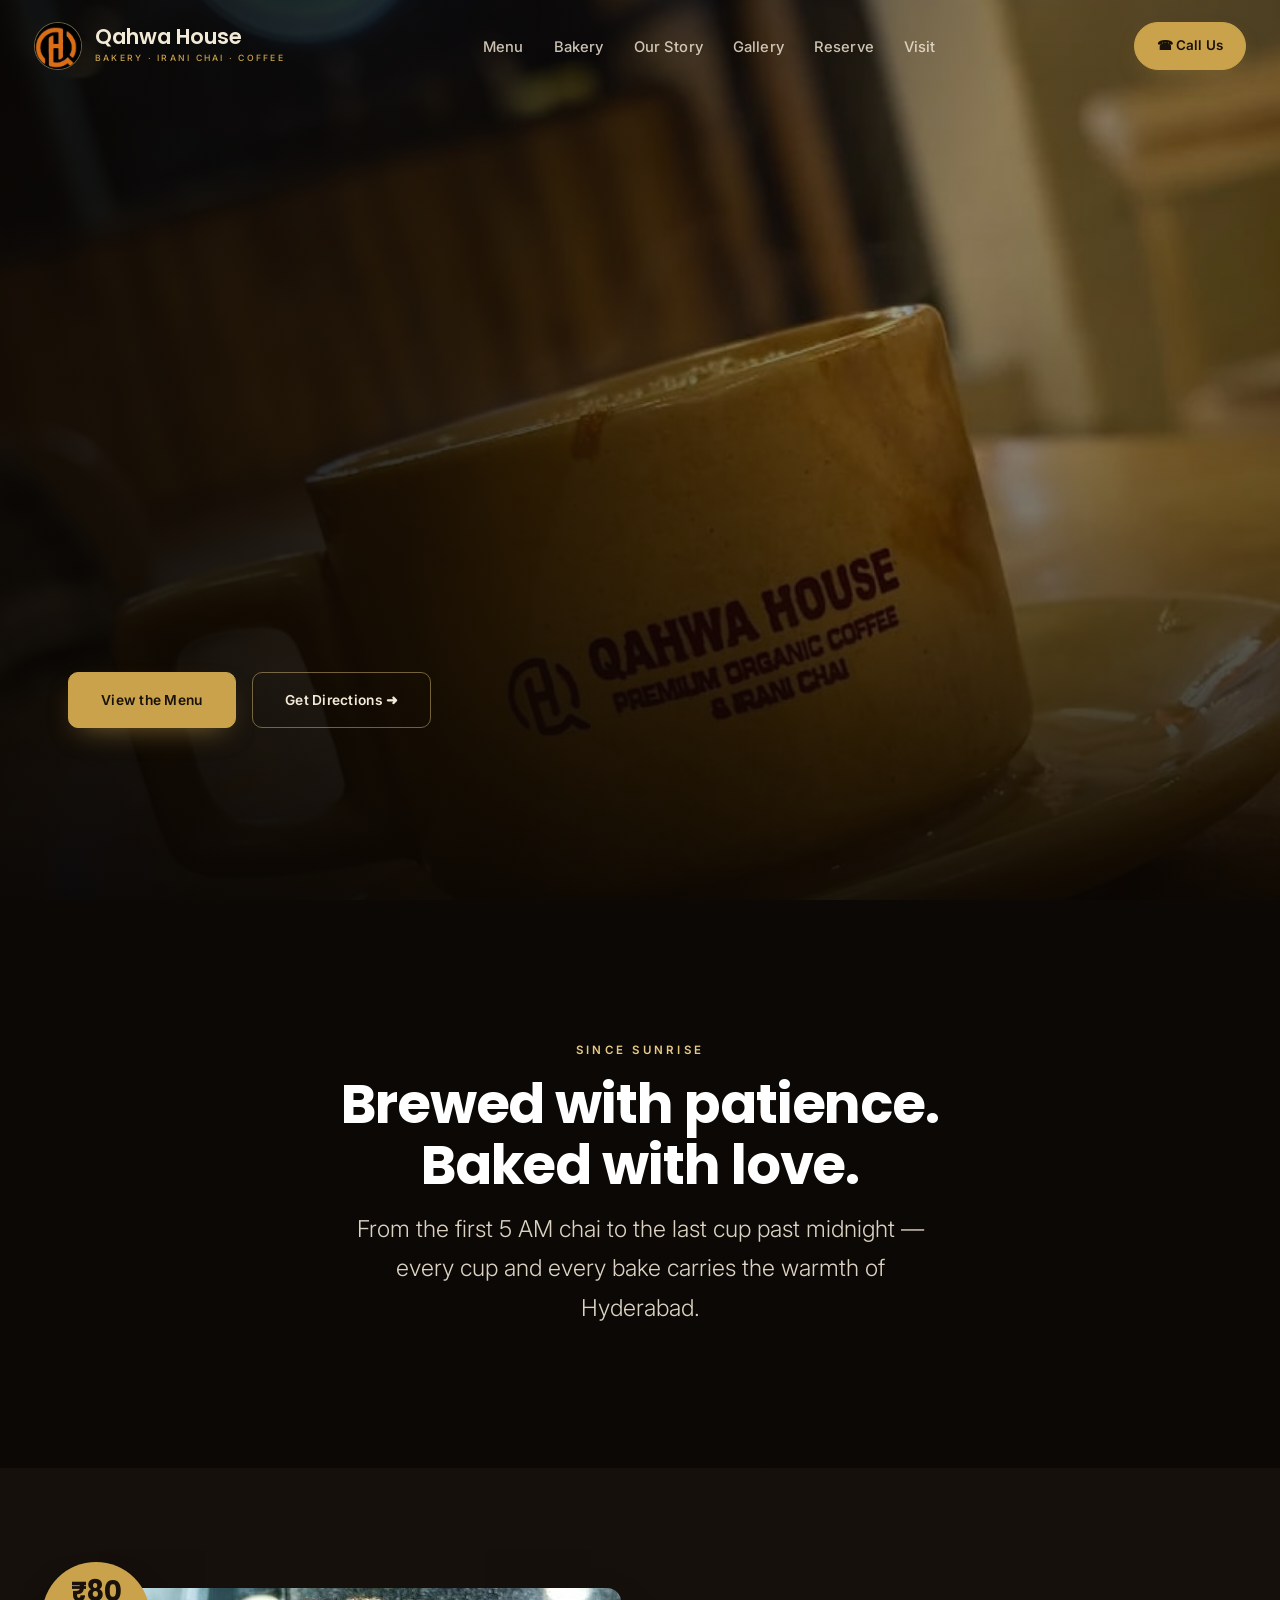
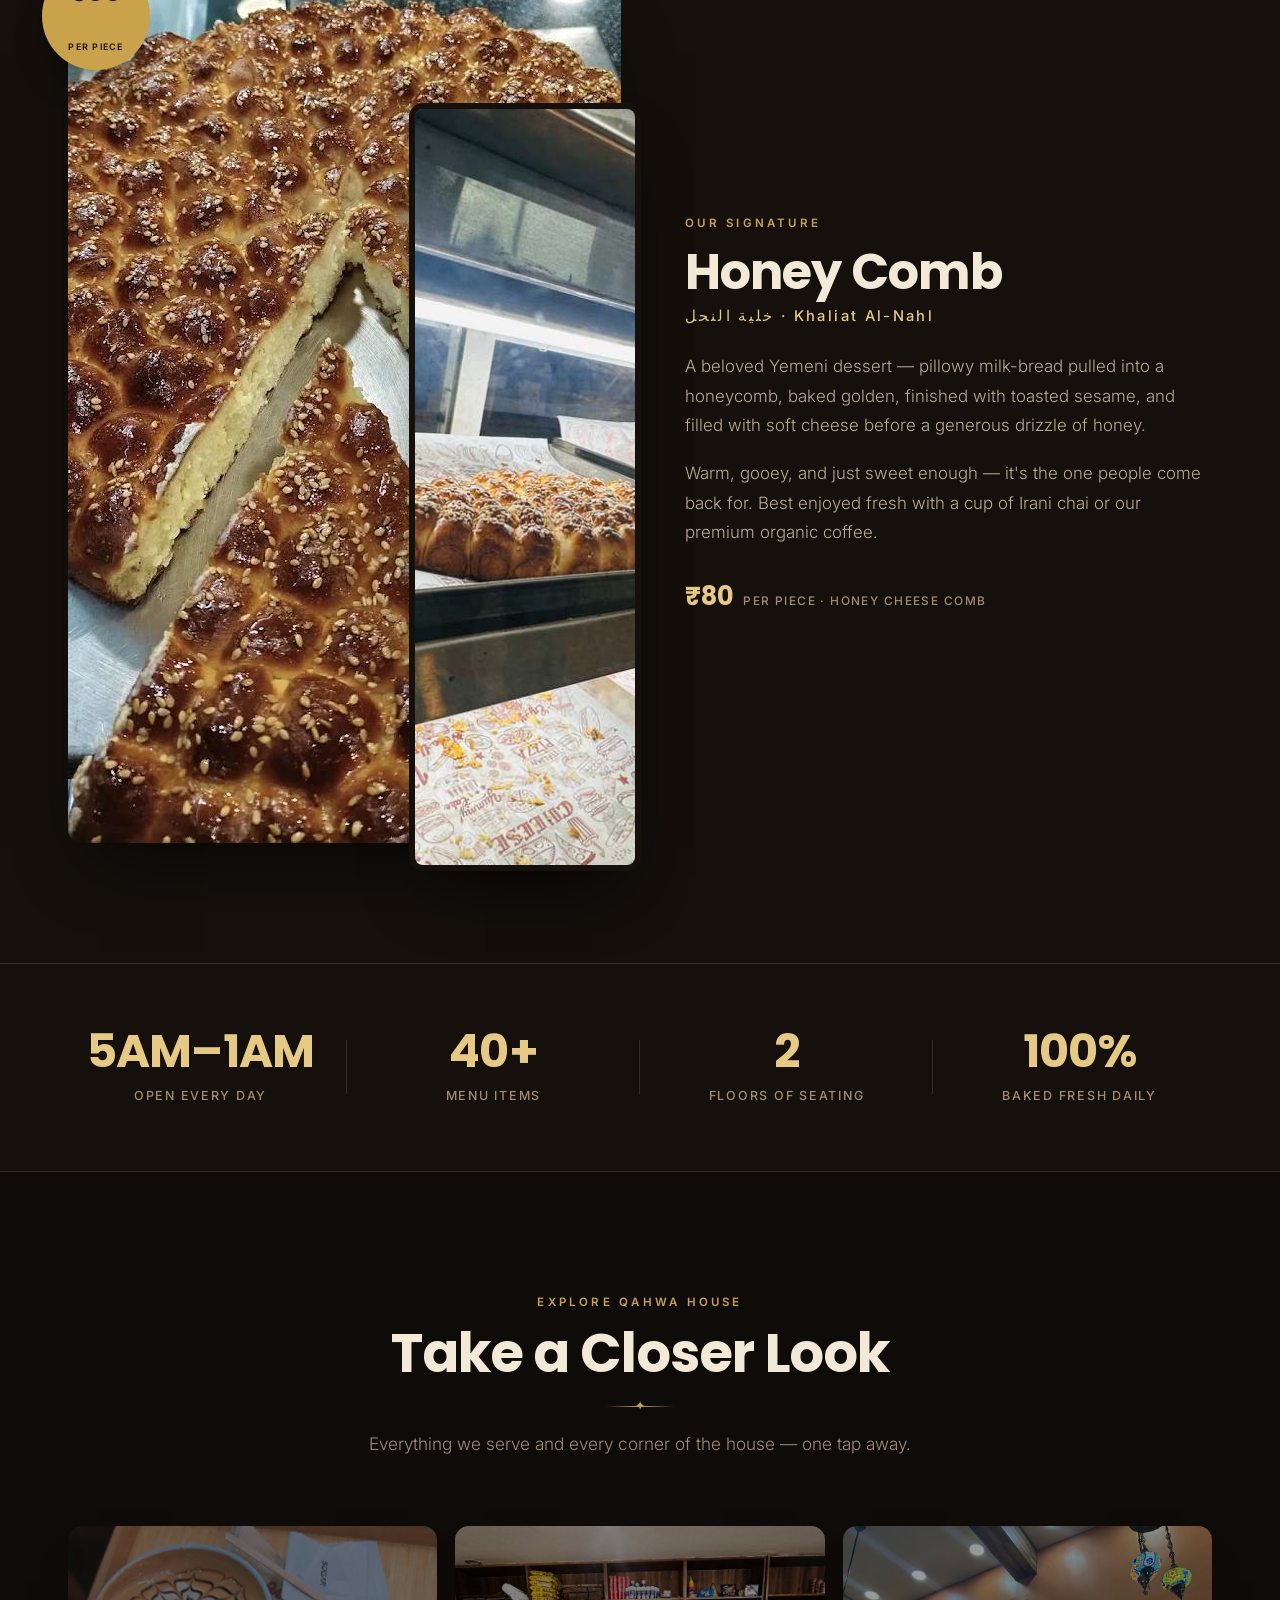
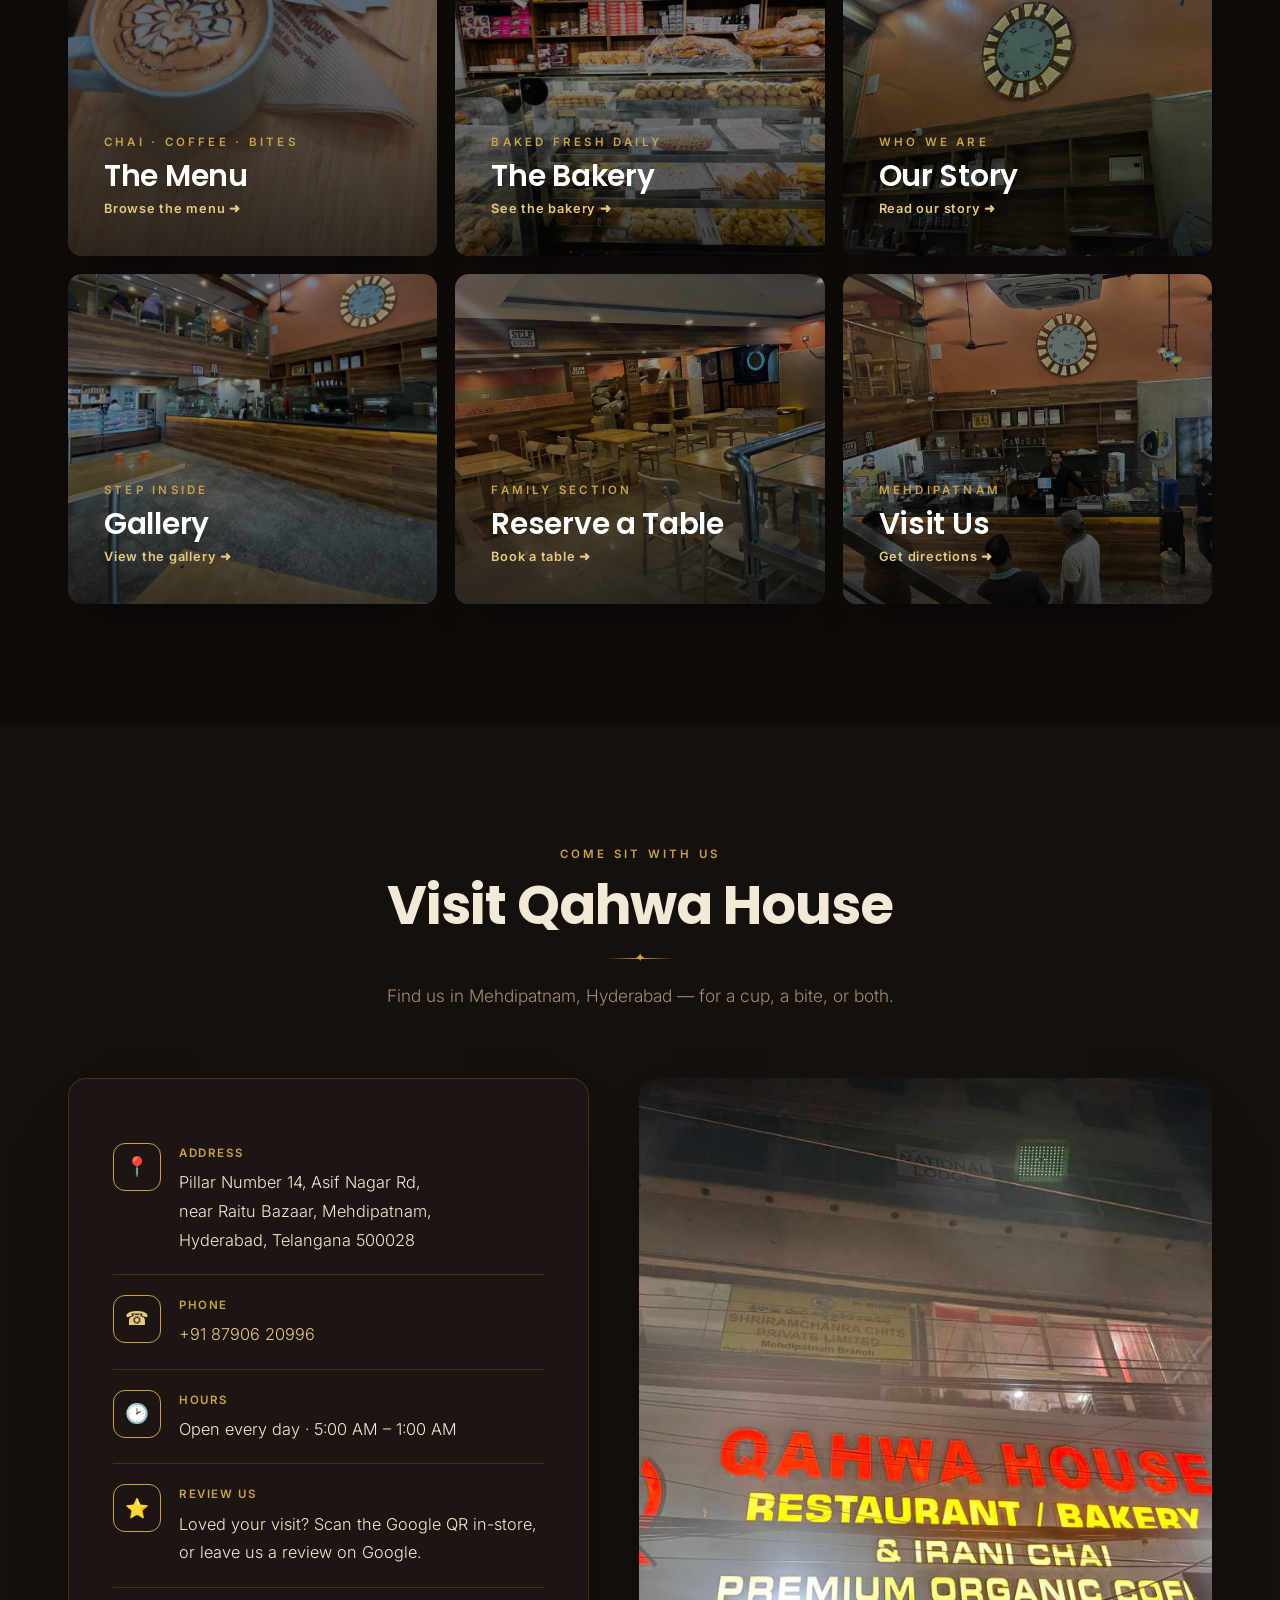
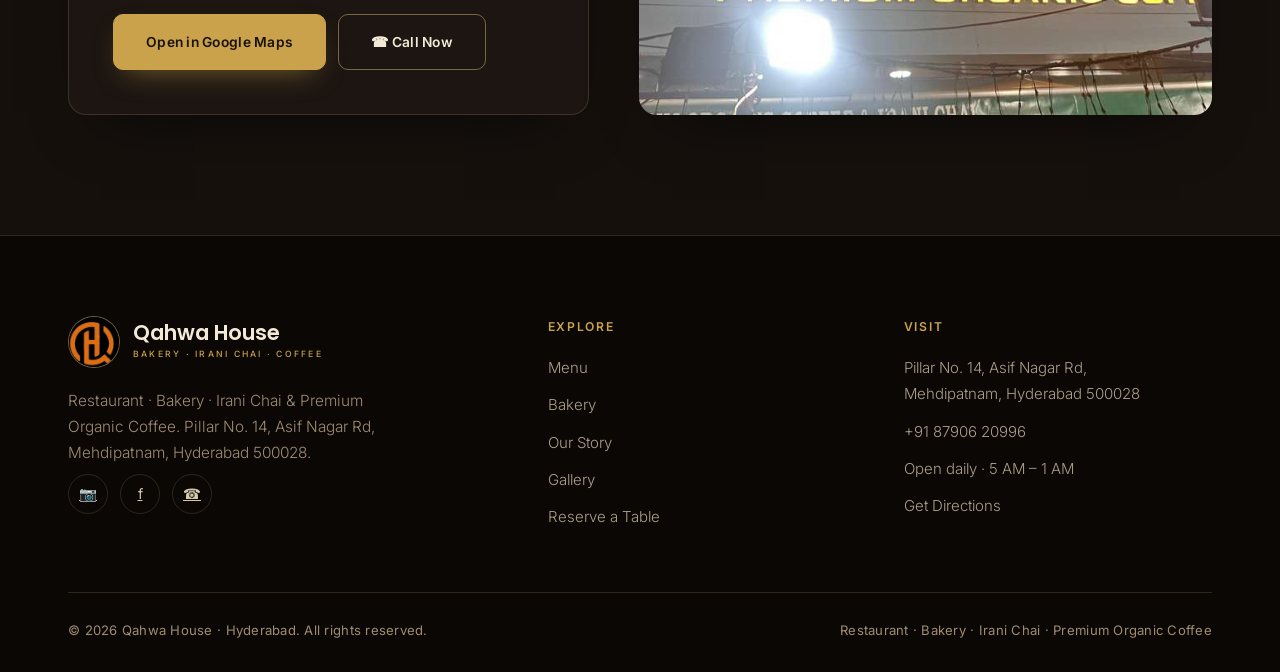
==== index.html @ 7ca2242d "Hero: replace static image with autoplaying coffee-making video (qahwa-hero.mp4); keep qahwa-41.jpg " ====
<!DOCTYPE html>
<html lang="en">
<head>
<meta charset="UTF-8">
<meta name="viewport" content="width=device-width, initial-scale=1.0">
<meta name="description" content="Qahwa House — Restaurant, Bakery &amp; Irani Chai house in Mehdipatnam, Hyderabad. Premium organic coffee, fresh Irani chai, Yemeni Honey Comb (Khaliat Al-Nahl), cakes, pastries, Osmania biscuits, burgers, rolls &amp; wraps. Family seating, self-service.">
<meta name="robots" content="index,follow,max-image-preview:large,max-snippet:-1">
<meta name="author" content="Qahwa House">
<meta name="geo.region" content="IN-TG">
<meta name="geo.placename" content="Mehdipatnam, Hyderabad">
<meta name="theme-color" content="#0E0B09">
<link rel="canonical" href="https://coffeemocktailscorner.com/">
<link rel="icon" type="image/png" sizes="64x64" href="/assets/favicon.png">
<link rel="apple-touch-icon" sizes="180x180" href="/assets/apple-touch-icon.png">
<meta property="og:url" content="https://coffeemocktailscorner.com/">
<meta property="og:site_name" content="Qahwa House">
<meta property="og:title" content="Qahwa House — Bakery, Irani Chai &amp; Premium Organic Coffee | Hyderabad">
<meta property="og:description" content="An Irani chai house &amp; fresh bakery in Mehdipatnam, Hyderabad. Premium organic coffee, Yemeni Honey Comb, cakes, biscuits &amp; more — served warm, all day.">
<meta property="og:type" content="restaurant">
<meta property="og:locale" content="en_IN">
<meta property="og:image" content="https://coffeemocktailscorner.com/assets/og-image.jpg">
<meta property="og:image:width" content="1024">
<meta property="og:image:height" content="768">
<meta property="og:image:alt" content="Qahwa House storefront — Restaurant, Bakery &amp; Irani Chai, Hyderabad">
<meta name="twitter:card" content="summary_large_image">
<meta name="twitter:title" content="Qahwa House — Bakery, Irani Chai &amp; Premium Organic Coffee">
<meta name="twitter:description" content="Irani chai, premium organic coffee, Yemeni Honey Comb &amp; fresh bakery in Mehdipatnam, Hyderabad.">
<meta name="twitter:image" content="https://coffeemocktailscorner.com/assets/og-image.jpg">
<title>Qahwa House — Bakery, Irani Chai &amp; Premium Organic Coffee | Mehdipatnam, Hyderabad</title>

<!--
  ════════════════════════════════════════════════════════════════════
  OWNER TO-DO — still outstanding (search the whole file for each word):
    • SOCIAL     → add real Instagram / Facebook links in footer + schema "sameAs"
    • RATING     → see the aggregateRating note in the schema below
  Done: phone, address, hours and Google map are filled in.
  Prices shown are from in-store photos and may change — verify before
  promoting any specific price.
  ════════════════════════════════════════════════════════════════════
-->

<script type="application/ld+json">
{
  "@context": "https://schema.org",
  "@type": "CafeOrCoffeeShop",
  "@id": "https://coffeemocktailscorner.com/#cafe",
  "name": "Qahwa House",
  "alternateName": "Qahwa House — Restaurant, Bakery & Irani Chai",
  "description": "Irani chai house, fresh bakery and premium organic coffee in Mehdipatnam, Hyderabad. Known for Yemeni Honey Comb (Khaliat Al-Nahl), Osmania biscuits, cakes, pastries, burgers, rolls and wraps.",
  "url": "https://coffeemocktailscorner.com/",
  "telephone": "+91-87906-20996",
  "priceRange": "₹",
  "servesCuisine": ["Cafe", "Bakery", "Irani Chai", "Coffee", "Yemeni", "Hyderabadi", "Fast Food"],
  "acceptsReservations": false,
  "paymentAccepted": "Cash, UPI, Card",
  "currenciesAccepted": "INR",
  "image": "https://coffeemocktailscorner.com/assets/og-image.jpg",
  "address": {
    "@type": "PostalAddress",
    "streetAddress": "Pillar Number 14, Asif Nagar Rd, near Raitu Bazaar, Mehdipatnam",
    "addressLocality": "Hyderabad",
    "addressRegion": "Telangana",
    "postalCode": "500028",
    "addressCountry": "IN"
  },
  "openingHoursSpecification": [
    {"@type":"OpeningHoursSpecification","dayOfWeek":["Monday","Tuesday","Wednesday","Thursday","Friday","Saturday","Sunday"],"opens":"05:00","closes":"01:00"}
  ],
  "hasMenu": "https://coffeemocktailscorner.com/menu.html",
  "sameAs": []
}
</script>
<!--
  ─── TODO (owner): show Google star-ratings in search results ───
  Once you have real Google reviews, add this INSIDE the schema above,
  right after "sameAs": []  (put a comma after the ] first):

      "aggregateRating": {
        "@type": "AggregateRating",
        "ratingValue": "4.5",
        "reviewCount": "120"
      }

  Use your REAL numbers only — Google penalises fake/placeholder ratings.
-->

<link rel="preconnect" href="https://fonts.googleapis.com">
<link rel="preconnect" href="https://fonts.gstatic.com" crossorigin>
<link href="https://fonts.googleapis.com/css2?family=Poppins:wght@400;500;600;700;800&family=Inter:wght@300;400;500;600&display=swap" rel="stylesheet">
<link rel="stylesheet" href="assets/site.css">
</head>
<body>

<!-- ═══ NAV ═══ -->
<nav id="nav">
  <a href="index.html" class="logo">
    <span class="logo-badge"><img src="assets/logo-mark.png" width="48" height="48" alt="Qahwa House logo"></span>
    <span class="logo-txt"><b>Qahwa House</b><span>Bakery · Irani Chai · Coffee</span></span>
  </a>
  <ul class="nav-links">
    <li><a href="menu.html">Menu</a></li>
    <li><a href="bakery.html">Bakery</a></li>
    <li><a href="story.html">Our Story</a></li>
    <li><a href="gallery.html">Gallery</a></li>
    <li><a href="reserve.html">Reserve</a></li>
    <li><a href="#visit">Visit</a></li>
  </ul>
  <div class="nav-right">
    <a href="tel:+918790620996" class="nav-call">☎ Call Us</a>
    <button class="burger" id="burger" aria-label="Menu"><span></span><span></span><span></span></button>
  </div>
</nav>

<!-- ═══ HERO ═══ -->
<header class="hero" id="top">
  <video class="hero-video" autoplay muted loop playsinline preload="auto" poster="assets/photos/qahwa-41.jpg">
    <source src="assets/video/qahwa-hero.mp4" type="video/mp4">
  </video>
  <div class="hero-bg"></div>
  <div class="wrap">
    <div class="hero-inner">
      <div class="hero-eyebrow">Mehdipatnam · Hyderabad</div>
      <span class="ar">قهوة · QAHWA</span>
      <h1>Qahwa House</h1>
      <p class="hero-tag">Premium organic coffee &amp; fresh Irani chai — slow-brewed in the warmth of Hyderabad, all day, every day.</p>
      <div class="hero-pos">
        <span><i class="dot"></i> Premium Organic Coffee</span>
        <span><i class="dot"></i> Irani Chai &amp; Qahwa</span>
        <span><i class="dot"></i> Fresh Bakery Daily</span>
        <span><i class="dot"></i> Yemeni Honey Comb</span>
      </div>
      <div class="hero-cta">
        <a href="menu.html" class="btn btn-gold">View the Menu</a>
        <a href="#visit" class="btn btn-line">Get Directions ➜</a>
      </div>
    </div>
  </div>
</header>

<!-- ═══ PARALLAX QUOTE 1 ═══ -->
<section class="parallax" style="background-image:url('assets/photos/qahwa-41.jpg')">
  <div class="parallax-inner">
    <div class="eyebrow">Since Sunrise</div>
    <h2>Brewed with patience.<br>Baked with love.</h2>
    <p>From the first 5 AM chai to the last cup past midnight — every cup and every bake carries the warmth of Hyderabad.</p>
  </div>
</section>

<!-- ═══ SIGNATURE: HONEY COMB ═══ -->
<section class="signature sec-pad" id="signature">
  <div class="wrap sig-grid">
    <div class="sig-imgs">
      <span class="price-badge"><b>₹80</b><small>Per Piece</small></span>
      <img class="img-main" src="assets/photos/qahwa-39.jpg" width="864" height="855" loading="lazy" alt="Qahwa House Honey Comb — golden sesame-topped Khaliat Al-Nahl with a slice cut, fresh from the oven">
      <img class="img-float" src="assets/photos/qahwa-32.jpg" width="1024" height="768" loading="lazy" alt="Honey Cheese Comb on the bakery counter at Qahwa House">
    </div>
    <div class="sig-text">
      <div class="eyebrow">Our Signature</div>
      <h2>Honey Comb</h2>
      <div class="ar2">خلية النحل · Khaliat Al-Nahl</div>
      <p>A beloved Yemeni dessert — pillowy milk-bread pulled into a honeycomb, baked golden, finished with toasted sesame, and filled with soft cheese before a generous drizzle of honey.</p>
      <p>Warm, gooey, and just sweet enough — it's the one people come back for. Best enjoyed fresh with a cup of Irani chai or our premium organic coffee.</p>
      <div class="sig-price">₹80 <small>per piece · Honey Cheese Comb</small></div>
    </div>
  </div>
</section>

<!-- ═══ STATS ═══ -->
<section class="stats">
  <div class="wrap">
    <div class="stat"><b>5AM–1AM</b><span>Open Every Day</span></div>
    <div class="stat"><b>40+</b><span>Menu Items</span></div>
    <div class="stat"><b>2</b><span>Floors of Seating</span></div>
    <div class="stat"><b>100%</b><span>Baked Fresh Daily</span></div>
  </div>
</section>

<!-- ═══ EXPLORE ═══ -->
<section class="explore sec-pad">
  <div class="wrap">
    <div class="sec-head">
      <div class="eyebrow">Explore Qahwa House</div>
      <h2>Take a Closer Look</h2>
      <div class="divider"></div>
      <p>Everything we serve and every corner of the house — one tap away.</p>
    </div>
    <div class="exp-grid">
      <a class="exp-card" href="menu.html"><img src="assets/photos/qahwa-38.jpg" loading="lazy" alt="Latte art at Qahwa House"><div class="cap"><div class="eyebrow">Chai · Coffee · Bites</div><h3>The Menu</h3><span class="more">Browse the menu ➜</span></div></a>
      <a class="exp-card" href="bakery.html"><img src="assets/photos/qahwa-30.jpg" loading="lazy" alt="Qahwa House bakery counter"><div class="cap"><div class="eyebrow">Baked Fresh Daily</div><h3>The Bakery</h3><span class="more">See the bakery ➜</span></div></a>
      <a class="exp-card" href="story.html"><img src="assets/photos/qahwa-09.jpg" loading="lazy" alt="Qahwa House interior"><div class="cap"><div class="eyebrow">Who We Are</div><h3>Our Story</h3><span class="more">Read our story ➜</span></div></a>
      <a class="exp-card" href="gallery.html"><img src="assets/photos/qahwa-37.jpg" loading="lazy" alt="Qahwa House gallery"><div class="cap"><div class="eyebrow">Step Inside</div><h3>Gallery</h3><span class="more">View the gallery ➜</span></div></a>
      <a class="exp-card" href="reserve.html"><img src="assets/photos/qahwa-10.jpg" loading="lazy" alt="Family section seating"><div class="cap"><div class="eyebrow">Family Section</div><h3>Reserve a Table</h3><span class="more">Book a table ➜</span></div></a>
      <a class="exp-card" href="#visit"><img src="assets/photos/qahwa-06.jpg" loading="lazy" alt="Qahwa House counter"><div class="cap"><div class="eyebrow">Mehdipatnam</div><h3>Visit Us</h3><span class="more">Get directions ➜</span></div></a>
    </div>
  </div>
</section>

<!-- ═══ VISIT ═══ -->
<section class="visit sec-pad" id="visit">
  <div class="wrap">
    <div class="sec-head">
      <div class="eyebrow">Come Sit With Us</div>
      <h2>Visit Qahwa House</h2>
      <div class="divider"></div>
      <p>Find us in Mehdipatnam, Hyderabad — for a cup, a bite, or both.</p>
    </div>
    <div class="visit-grid">
      <div class="visit-card">
        <div class="vrow">
          <div class="vi">📍</div>
          <div><b>Address</b><p>Pillar Number 14, Asif Nagar Rd,<br>near Raitu Bazaar, Mehdipatnam,<br>Hyderabad, Telangana 500028</p></div>
        </div>
        <div class="vrow">
          <div class="vi">☎</div>
          <div><b>Phone</b><p><a href="tel:+918790620996">+91 87906 20996</a></p></div>
        </div>
        <div class="vrow">
          <div class="vi">🕑</div>
          <div><b>Hours</b><p>Open every day · 5:00 AM – 1:00 AM</p></div>
        </div>
        <div class="vrow">
          <div class="vi">⭐</div>
          <div><b>Review Us</b><p>Loved your visit? Scan the Google QR in-store, or leave us a review on Google.</p></div>
        </div>
        <div style="margin-top:26px;display:flex;gap:12px;flex-wrap:wrap">
          <a href="https://www.google.com/maps/search/?api=1&query=Qahwa%20House%20Pillar%20Number%2014%20Asif%20Nagar%20Rd%20Mehdipatnam%20Hyderabad%20500028" target="_blank" rel="noopener" class="btn btn-gold">Open in Google Maps</a>
          <a href="tel:+918790620996" class="btn btn-line">☎ Call Now</a>
        </div>
      </div>
      <div class="map-wrap">
        <iframe
          src="https://www.google.com/maps?q=Qahwa%20House%2C%20Pillar%20Number%2014%2C%20Asif%20Nagar%20Rd%2C%20near%20Raitu%20Bazaar%2C%20Mehdipatnam%2C%20Hyderabad%2C%20Telangana%20500028&output=embed"
          width="100%" height="440" style="border:0" loading="lazy"
          referrerpolicy="no-referrer-when-downgrade"
          title="Qahwa House location — Mehdipatnam, Hyderabad"></iframe>
      </div>
    </div>
  </div>
</section>

<!-- ═══ FOOTER ═══ -->
<footer>
  <div class="wrap">
    <div class="foot-grid">
      <div class="foot-brand">
        <a href="index.html" class="logo"><span class="logo-badge"><img src="assets/logo-mark.png" width="52" height="52" alt="Qahwa House logo"></span><span class="logo-txt"><b>Qahwa House</b><span>Bakery · Irani Chai · Coffee</span></span></a>
        <p>Restaurant · Bakery · Irani Chai &amp; Premium Organic Coffee. Pillar No. 14, Asif Nagar Rd, Mehdipatnam, Hyderabad 500028.</p>
        <div class="socials">
          <a href="#" aria-label="Instagram" title="Owner: add Instagram link">📷</a>
          <a href="#" aria-label="Facebook" title="Owner: add Facebook link">f</a>
          <a href="tel:+918790620996" aria-label="Call">☎</a>
        </div>
      </div>
      <div class="foot-col">
        <h4>Explore</h4>
        <a href="menu.html">Menu</a>
        <a href="bakery.html">Bakery</a>
        <a href="story.html">Our Story</a>
        <a href="gallery.html">Gallery</a>
        <a href="reserve.html">Reserve a Table</a>
      </div>
      <div class="foot-col">
        <h4>Visit</h4>
        <p>Pillar No. 14, Asif Nagar Rd,<br>Mehdipatnam, Hyderabad 500028</p>
        <a href="tel:+918790620996">+91 87906 20996</a>
        <p>Open daily · 5 AM – 1 AM</p>
        <a href="#visit">Get Directions</a>
      </div>
    </div>
    <div class="foot-bot">
      <span>© <span id="yr"></span> Qahwa House · Hyderabad. All rights reserved.</span>
      <span>Restaurant · Bakery · Irani Chai · Premium Organic Coffee</span>
    </div>
  </div>
</footer>

<script src="assets/site.js"></script>
</body>
</html>
---- assets/site.css ----
:root{
  --bg:#0E0B09; --bg-2:#15100C; --panel:#1C1511; --panel-2:#241A13;
  --cocoa:#3A2A1E; --cocoa-l:#5A4334;
  --gold:#C9A24B; --gold-l:#E6C982; --gold-d:#A07E2E;
  --cream:#F3E9D7; --cream-d:#D8C9AE; --muted:#A08C73;
  --accent:#B5762E;
  --line:rgba(230,201,130,.16);
  --maxw:1200px;
  --rad:14px;
}
*{margin:0;padding:0;box-sizing:border-box}
html{scroll-behavior:smooth}
body{background:var(--bg);color:var(--cream-d);font-family:"Inter",system-ui,sans-serif;overflow-x:hidden;-webkit-font-smoothing:antialiased;line-height:1.75;font-weight:400}
img{max-width:100%;display:block}
a{color:inherit}
h1,h2,h3,.disp{font-family:"Poppins",system-ui,sans-serif;letter-spacing:-.01em}
section{position:relative;scroll-margin-top:74px}
.wrap{max-width:var(--maxw);margin:0 auto;padding:0 28px}
.eyebrow{font-family:"Inter",sans-serif;font-weight:600;letter-spacing:.28em;text-transform:uppercase;font-size:.72rem;color:var(--gold)}
.divider{width:70px;height:1px;background:linear-gradient(90deg,transparent,var(--gold),transparent);margin:22px auto;position:relative}
.divider::after{content:"✦";position:absolute;top:-11px;left:50%;transform:translateX(-50%);color:var(--gold);font-size:.8rem;background:transparent}

.btn{display:inline-flex;align-items:center;gap:10px;font-family:"Inter",sans-serif;font-weight:600;letter-spacing:.02em;font-size:.86rem;padding:15px 32px;border-radius:10px;text-decoration:none;transition:.3s;cursor:pointer;border:1.5px solid transparent;white-space:nowrap}
.btn-gold{background:var(--gold);color:#1A120A;border-color:var(--gold);box-shadow:0 12px 28px -12px rgba(201,162,75,.55)}
.btn-gold:hover{background:var(--gold-l);border-color:var(--gold-l);transform:translateY(-2px);box-shadow:0 16px 34px -12px rgba(201,162,75,.7)}
.btn-line{border-color:rgba(230,201,130,.45);color:var(--cream)}
.btn-line:hover{background:var(--gold);color:#1A120A;border-color:var(--gold);transform:translateY(-2px)}

/* ───── NAV ───── */
nav{position:fixed;top:0;left:0;width:100%;z-index:100;display:flex;align-items:center;justify-content:space-between;padding:22px 34px;transition:.4s}
nav.solid{background:rgba(14,11,9,.95);backdrop-filter:blur(12px);box-shadow:0 10px 34px -18px #000;padding:13px 34px;border-bottom:1px solid var(--line)}
.logo{display:flex;align-items:center;gap:13px;text-decoration:none}
.logo-badge{width:48px;height:48px;border-radius:50%;overflow:hidden;background:#0a0a0a;border:1px solid rgba(230,201,130,.45);flex:none;display:block}
.logo-badge img{width:100%;height:100%;object-fit:cover;display:block}
.logo-txt b{font-family:"Poppins",sans-serif;font-weight:600;color:var(--cream);font-size:1.32rem;letter-spacing:0;display:block;line-height:1}
.logo-txt span{font-family:"Inter",sans-serif;font-size:.54rem;font-weight:500;letter-spacing:.26em;text-transform:uppercase;color:var(--gold);display:block;margin-top:4px}
.nav-links{display:flex;align-items:center;gap:30px;list-style:none}
.nav-links a{font-family:"Inter",sans-serif;font-weight:500;font-size:.92rem;letter-spacing:.01em;color:var(--cream);text-decoration:none;opacity:.82;transition:.25s;position:relative;padding:4px 0}
.nav-links a::after{content:"";position:absolute;left:0;bottom:-3px;width:0;height:2px;background:var(--gold);transition:.3s;border-radius:2px}
.nav-links a:hover,.nav-links a.active{opacity:1;color:var(--gold-l)}
.nav-links a:hover::after,.nav-links a.active::after{width:100%}
.nav-right{display:flex;align-items:center;gap:18px}
.nav-call{display:flex;align-items:center;gap:8px;font-family:"Inter",sans-serif;font-weight:600;font-size:.84rem;letter-spacing:.01em;color:#1A120A;background:var(--gold);padding:11px 22px;border-radius:40px;text-decoration:none;transition:.3s;border:1.5px solid var(--gold);box-shadow:0 10px 24px -12px rgba(201,162,75,.5)}
.nav-call:hover{background:var(--gold-l);border-color:var(--gold-l);transform:translateY(-2px)}
.burger{display:none;flex-direction:column;gap:5px;background:none;border:none;cursor:pointer;padding:6px}
.burger span{width:26px;height:2px;background:var(--cream);transition:.3s;border-radius:2px}

/* ───── HERO (home) ───── */
.hero{position:relative;min-height:100vh;display:flex;align-items:center;text-align:left;color:var(--cream);overflow:hidden}
.hero-video{position:absolute;inset:0;z-index:1;width:100%;height:100%;object-fit:cover;transform:scale(1.04)}
.hero-bg{position:absolute;inset:0;z-index:2;background-size:cover;background-position:center;background-repeat:no-repeat}
.hero-bg::after{content:"";position:absolute;inset:0;background:
  linear-gradient(105deg,rgba(8,5,3,.93) 0%,rgba(8,5,3,.78) 36%,rgba(8,5,3,.34) 68%,rgba(8,5,3,.5) 100%),
  linear-gradient(0deg,rgba(8,5,3,.86),transparent 55%)}
.hero .wrap{position:relative;z-index:3;width:100%}
.hero-inner{max-width:740px;padding:130px 0 96px;text-align:left}
.hero-eyebrow{display:inline-flex;align-items:center;gap:16px;font-family:"Inter",sans-serif;font-weight:600;letter-spacing:.28em;text-transform:uppercase;font-size:.74rem;color:var(--gold-l);margin-bottom:28px;animation:heroL 9s ease-in-out 0s infinite both}
.hero-eyebrow::after{content:"";width:40px;height:1px;background:linear-gradient(90deg,var(--gold),transparent)}
.hero .ar{display:block;font-family:"Inter",sans-serif;font-weight:500;font-size:clamp(1rem,2.4vw,1.35rem);letter-spacing:.4em;color:var(--gold-l);margin-bottom:16px;animation:heroR 9s ease-in-out .5s infinite both}
.hero h1{font-size:clamp(3rem,9vw,6.2rem);font-weight:700;line-height:1;letter-spacing:-.02em;text-shadow:0 4px 40px rgba(0,0,0,.6);color:#fff;animation:heroL 9s ease-in-out 1s infinite both}
.hero-tag{font-size:clamp(1.1rem,2.5vw,1.5rem);font-weight:300;color:rgba(243,233,215,.92);max-width:560px;margin:24px 0 18px;line-height:1.6;animation:heroR 9s ease-in-out 1.5s infinite both}
.hero-pos{display:flex;flex-wrap:wrap;gap:10px 26px;margin:22px 0 42px;font-size:.82rem;font-weight:500;letter-spacing:.08em;text-transform:uppercase;color:var(--cream);animation:heroL 9s ease-in-out 2s infinite both}
.hero-pos span{display:inline-flex;align-items:center;gap:9px;opacity:.9}
.dot{width:6px;height:6px;border-radius:50%;flex:none;background:var(--gold)}
.hero-cta{display:flex;flex-wrap:wrap;gap:16px}
.hero-cta .btn{animation:heroDrop .95s cubic-bezier(.25,1.12,.4,1) both}
.hero-cta .btn:nth-child(1){animation-delay:2.3s}
.hero-cta .btn:nth-child(2){animation-delay:2.55s}
@keyframes heroL{0%{opacity:0;transform:translateX(-70px)}11%{opacity:1;transform:translateX(0)}82%{opacity:1;transform:translateX(0)}95%,100%{opacity:0;transform:translateX(-70px)}}
@keyframes heroR{0%{opacity:0;transform:translateX(70px)}11%{opacity:1;transform:translateX(0)}82%{opacity:1;transform:translateX(0)}95%,100%{opacity:0;transform:translateX(70px)}}
@keyframes heroDrop{0%{opacity:0;transform:translateY(-140px)}60%{opacity:1}100%{opacity:1;transform:translateY(0)}}
@media(prefers-reduced-motion:reduce){.hero-eyebrow,.hero .ar,.hero h1,.hero-tag,.hero-pos,.hero-cta,.hero-cta .btn{animation:none;opacity:1;transform:none}}

/* ───── PAGE HERO (sub-pages) ───── */
.page-hero{position:relative;min-height:52vh;display:flex;align-items:center;justify-content:center;text-align:center;color:var(--cream);overflow:hidden;padding:150px 26px 84px}
.page-hero .bg{position:absolute;inset:0;z-index:1;background-size:cover;background-position:center}
.page-hero .bg::after{content:"";position:absolute;inset:0;background:linear-gradient(180deg,rgba(8,5,3,.72),rgba(8,5,3,.88))}
.page-hero-inner{position:relative;z-index:2;max-width:760px}
.page-hero h1{font-size:clamp(2.6rem,7vw,4.6rem);color:#fff;font-weight:700;line-height:1.04;margin:14px 0;letter-spacing:-.02em}
.page-hero p{color:var(--cream-d);font-size:1.1rem;font-weight:300;max-width:600px;margin:0 auto;line-height:1.7}
.breadcrumb{margin-top:22px;font-family:"Inter",sans-serif;font-weight:500;font-size:.74rem;letter-spacing:.16em;text-transform:uppercase;color:var(--muted)}
.breadcrumb a{color:var(--gold-l);text-decoration:none}
.breadcrumb a:hover{text-decoration:underline}

/* ───── PARALLAX BANDS ───── */
.parallax{position:relative;background-size:cover;background-position:center;background-attachment:fixed;color:var(--cream);text-align:center}
.parallax::before{content:"";position:absolute;inset:0;background:linear-gradient(180deg,rgba(10,7,4,.72),rgba(10,7,4,.82))}
.parallax-inner{position:relative;z-index:2;padding:140px 26px;max-width:820px;margin:0 auto}
.parallax .eyebrow{color:var(--gold-l)}
.parallax h2{font-size:clamp(2.2rem,5.4vw,3.4rem);font-weight:700;color:#fff;line-height:1.12;margin:14px 0;letter-spacing:-.02em}
.parallax p{font-size:clamp(1.1rem,2.4vw,1.45rem);font-weight:300;color:rgba(243,233,215,.9);max-width:600px;margin:0 auto;line-height:1.7}
.parallax .btn{margin-top:36px}

/* ───── SECTION SHELL ───── */
.sec-pad{padding:120px 0}
.sec-head{text-align:center;max-width:700px;margin:0 auto 68px}
.sec-head h2{font-size:clamp(2.2rem,5.4vw,3.4rem);font-weight:700;color:var(--cream);line-height:1.1;margin:12px 0 16px;letter-spacing:-.02em}
.sec-head p{color:var(--muted);font-size:1.08rem;font-weight:300;line-height:1.7}

/* ───── STATS STRIP ───── */
.stats{background:var(--bg-2);border-top:1px solid var(--line);border-bottom:1px solid var(--line)}
.stats .wrap{display:grid;grid-template-columns:repeat(4,1fr);gap:28px;padding-top:64px;padding-bottom:64px}
.stat{text-align:center;position:relative}
.stat:not(:last-child)::after{content:"";position:absolute;right:-14px;top:50%;transform:translateY(-50%);width:1px;height:54px;background:var(--line)}
.stat b{display:block;font-family:"Poppins",sans-serif;font-weight:700;font-size:clamp(2.2rem,4.5vw,2.9rem);color:var(--gold-l);line-height:1;letter-spacing:-.02em}
.stat span{display:block;margin-top:10px;font-size:.78rem;font-weight:500;letter-spacing:.14em;text-transform:uppercase;color:var(--muted)}

/* ───── EXPLORE CARDS (home) ───── */
.explore{background:var(--bg)}
.exp-grid{display:grid;grid-template-columns:repeat(3,1fr);gap:18px}
.exp-card{position:relative;display:block;overflow:hidden;text-decoration:none;min-height:330px;border-radius:var(--rad);box-shadow:0 24px 48px -30px rgba(0,0,0,.8)}
.exp-card img{position:absolute;inset:0;width:100%;height:100%;object-fit:cover;transition:.6s;filter:brightness(.6) saturate(.95)}
.exp-card:hover img{transform:scale(1.07);filter:brightness(.48)}
.exp-card .cap{position:relative;z-index:2;height:100%;min-height:330px;padding:36px;display:flex;flex-direction:column;justify-content:flex-end;background:linear-gradient(transparent 40%,rgba(8,5,3,.6))}
.exp-card h3{font-family:"Poppins",sans-serif;color:#fff;font-size:1.85rem;font-weight:600;margin:8px 0 6px;line-height:1.06}
.exp-card .more{font-family:"Inter",sans-serif;font-weight:600;font-size:.8rem;letter-spacing:.06em;color:var(--gold-l);transition:.3s}
.exp-card:hover .more{transform:translateX(4px)}

/* ───── SIGNATURE (honey comb) ───── */
.signature{background:var(--bg-2)}
.sig-grid{display:grid;grid-template-columns:1.05fr 1fr;gap:64px;align-items:center}
.sig-imgs{position:relative}
.sig-imgs img{box-shadow:0 36px 70px -30px rgba(0,0,0,.8);border-radius:var(--rad)}
.sig-imgs .img-main{width:100%;aspect-ratio:4/3;object-fit:cover}
.sig-imgs .img-float{position:absolute;width:42%;aspect-ratio:1;object-fit:cover;bottom:-28px;right:-20px;border:6px solid var(--bg-2);border-radius:var(--rad)}
.sig-imgs .price-badge{position:absolute;top:-26px;left:-26px;width:108px;height:108px;border-radius:50%;background:var(--gold);color:#1A120A;display:grid;place-items:center;text-align:center;box-shadow:0 18px 36px -14px rgba(0,0,0,.7);z-index:3}
.price-badge b{display:block;font-family:"Poppins",sans-serif;font-weight:700;font-size:1.7rem;line-height:1}
.price-badge small{font-size:.56rem;font-weight:600;letter-spacing:.14em;text-transform:uppercase;margin-top:4px;display:block}
.sig-text h2{font-size:clamp(2.2rem,4.8vw,3.1rem);font-weight:700;margin:12px 0 6px;line-height:1.08;color:var(--cream);letter-spacing:-.02em}
.sig-text .ar2{font-family:"Inter",sans-serif;font-weight:500;letter-spacing:.16em;color:var(--gold-l);font-size:.92rem;margin-bottom:22px}
.sig-text p{color:var(--cream-d);opacity:.84;margin-bottom:18px;font-size:1.06rem;font-weight:300;line-height:1.75}
.sig-price{display:inline-flex;align-items:baseline;gap:9px;font-family:"Poppins",sans-serif;font-weight:700;color:var(--gold-l);font-size:1.6rem;margin-top:8px}
.sig-price small{font-size:.74rem;font-weight:500;letter-spacing:.12em;text-transform:uppercase;color:var(--muted);font-family:"Inter",sans-serif}

/* ───── MENU ───── */
.menu-sec{background:var(--bg)}
.tabs{display:flex;flex-wrap:wrap;justify-content:center;gap:10px;margin-bottom:54px}
.tab{font-family:"Inter",sans-serif;font-weight:500;letter-spacing:.02em;font-size:.9rem;padding:11px 24px;border:1.5px solid var(--line);border-radius:40px;background:transparent;color:var(--cream-d);cursor:pointer;transition:.25s}
.tab:hover{border-color:var(--gold);color:var(--gold-l)}
.tab.on{background:var(--gold);color:#1A120A;border-color:var(--gold);box-shadow:0 10px 24px -12px rgba(201,162,75,.5)}
.pane{display:none;animation:fade .45s}
.pane.on{display:block}
@keyframes fade{from{opacity:0;transform:translateY(10px)}to{opacity:1;transform:none}}
.mgrid{display:grid;grid-template-columns:1fr 1fr;gap:6px 60px;max-width:980px;margin:0 auto}
.mitem{display:flex;gap:14px;align-items:baseline;padding:18px 0;border-bottom:1px solid var(--line)}
.mitem .nm{font-family:"Poppins",sans-serif;font-weight:600;font-size:1.12rem;color:var(--cream)}
.mitem .ds{font-size:.85rem;color:var(--muted);margin-top:3px;font-weight:300}
.mitem .lead{flex:1;border-bottom:1px dotted rgba(230,201,130,.3);margin:0 6px;transform:translateY(-5px)}
.mitem .pr{font-family:"Inter",sans-serif;font-weight:600;color:var(--gold-l);font-size:1.02rem;white-space:nowrap}
.mitem .tag{display:inline-block;font-family:"Inter",sans-serif;font-weight:600;font-size:.56rem;letter-spacing:.1em;text-transform:uppercase;color:#1A120A;background:var(--gold);padding:3px 9px;border-radius:20px;margin-left:9px;vertical-align:middle}
.menu-note{text-align:center;color:var(--muted);font-size:.92rem;margin-top:44px;font-style:italic;font-weight:300}
.menu-cat-title{text-align:center;font-family:"Poppins",sans-serif;color:var(--gold-l);font-size:1.9rem;font-weight:600;margin:64px 0 8px}
.menu-cat-title:first-of-type{margin-top:0}

/* ───── BAKERY SHOWCASE ───── */
.showcase{background:var(--bg-2)}
.show-grid{display:grid;grid-template-columns:repeat(4,1fr);gap:14px}
.show-grid figure{position:relative;overflow:hidden;margin:0;border-radius:var(--rad)}
.show-grid img{width:100%;height:100%;object-fit:cover;transition:.6s}
.show-grid figure:hover img{transform:scale(1.08)}
.show-grid figcaption{position:absolute;left:0;bottom:0;right:0;padding:24px 18px 16px;font-family:"Inter",sans-serif;font-weight:600;letter-spacing:.02em;font-size:.86rem;color:#fff;background:linear-gradient(transparent,rgba(8,5,3,.9))}
.tall{grid-row:span 2}
.wide{grid-column:span 2}

/* ───── STORY ───── */
.story{background:var(--panel)}
.story-grid{display:grid;grid-template-columns:1fr 1fr;gap:64px;align-items:center}
.story-text h2{font-size:clamp(2.2rem,4.8vw,3.1rem);font-weight:700;color:var(--cream);margin:12px 0 18px;line-height:1.1;letter-spacing:-.02em}
.story-text p{color:var(--cream-d);margin-bottom:16px;font-size:1.06rem;font-weight:300;opacity:.84;line-height:1.75}
.feats{display:grid;grid-template-columns:1fr 1fr;gap:24px;margin-top:38px}
.feat{display:flex;gap:14px;align-items:flex-start}
.feat .fi{width:48px;height:48px;border:1.5px solid var(--gold);border-radius:12px;color:var(--gold-l);display:grid;place-items:center;font-size:1.2rem;flex:none}
.feat b{font-family:"Poppins",sans-serif;font-weight:600;display:block;color:var(--cream);font-size:.98rem;letter-spacing:0}
.feat span{font-size:.85rem;color:var(--muted);font-weight:300}
.story-imgs{display:grid;grid-template-columns:1fr 1fr;gap:14px}
.story-imgs img{width:100%;height:100%;object-fit:cover;box-shadow:0 24px 50px -28px rgba(0,0,0,.7);border-radius:var(--rad)}
.story-imgs img:first-child{grid-row:span 2}

/* ───── GALLERY ───── */
.gallery{background:var(--bg)}
.gal-grid{display:grid;grid-template-columns:repeat(4,1fr);grid-auto-rows:158px;gap:12px}
.gal-grid a{display:block;overflow:hidden;position:relative;border-radius:12px}
.gal-grid img{width:100%;height:100%;object-fit:cover;transition:.6s;filter:saturate(.92)}
.gal-grid a:hover img{transform:scale(1.09);filter:saturate(1.05)}
.g-tall{grid-row:span 2}
.g-wide{grid-column:span 2}

/* ───── RESERVE ───── */
.reserve{background:var(--panel)}
.res-grid{display:grid;grid-template-columns:1fr 1.04fr;gap:58px;align-items:center}
.res-intro h2{font-size:clamp(2.2rem,4.8vw,3.1rem);font-weight:700;color:var(--cream);margin:12px 0 16px;line-height:1.1;letter-spacing:-.02em}
.res-intro p{color:var(--cream-d);opacity:.84;font-size:1.06rem;font-weight:300;margin-bottom:24px;line-height:1.75}
.res-perks{display:flex;flex-wrap:wrap;gap:10px;margin-bottom:28px}
.res-perks span{display:inline-flex;align-items:center;gap:8px;background:var(--bg-2);border:1px solid var(--line);border-radius:40px;padding:10px 18px;font-size:.84rem;color:var(--cream-d)}
.res-img{overflow:hidden;box-shadow:0 24px 50px -28px rgba(0,0,0,.7);max-width:360px;border-radius:var(--rad)}
.res-img img{width:100%;height:100%;object-fit:cover}
.res-card{background:var(--bg-2);padding:42px;box-shadow:0 36px 70px -36px rgba(0,0,0,.8);border:1px solid var(--line);border-radius:18px}
.res-card h3{font-family:"Poppins",sans-serif;font-size:1.7rem;font-weight:600;color:var(--cream);margin-bottom:4px}
.res-card .sub{color:var(--muted);font-size:.94rem;font-weight:300;margin-bottom:24px}
.field{margin-bottom:15px}
.field label{display:block;font-family:"Inter",sans-serif;font-weight:600;font-size:.7rem;letter-spacing:.12em;text-transform:uppercase;color:var(--gold);margin-bottom:7px}
.field input,.field select,.field textarea{width:100%;font-family:"Inter",sans-serif;font-size:.96rem;color:var(--cream);padding:13px 15px;border:1.5px solid var(--line);border-radius:10px;background:var(--panel);transition:.2s}
.field input::placeholder,.field textarea::placeholder{color:#6f5d4c}
.field input:focus,.field select:focus,.field textarea:focus{outline:none;border-color:var(--gold);background:var(--panel-2)}
.field select{color:var(--cream)}
.field select option{background:var(--panel);color:var(--cream)}
.field textarea{resize:vertical;min-height:66px}
.res-row{display:grid;grid-template-columns:1fr 1fr;gap:15px}
.res-submit{width:100%;justify-content:center;margin-top:10px}
.res-foot{text-align:center;margin-top:16px;font-size:.86rem;color:var(--muted)}
.res-foot a{color:var(--gold-l);text-decoration:none}

/* ───── VISIT ───── */
.visit{background:var(--bg-2)}
.visit-grid{display:grid;grid-template-columns:1fr 1.1fr;gap:50px}
.visit-card{background:var(--panel);padding:44px;box-shadow:0 30px 60px -34px rgba(0,0,0,.7);border:1px solid var(--line);border-radius:18px}
.vrow{display:flex;gap:18px;padding:20px 0;border-bottom:1px solid var(--line)}
.vrow:last-of-type{border-bottom:none}
.vrow .vi{width:48px;height:48px;border:1.5px solid var(--gold);border-radius:12px;color:var(--gold-l);display:grid;place-items:center;font-size:1.2rem;flex:none}
.vrow b{font-family:"Inter",sans-serif;font-weight:600;color:var(--gold);font-size:.72rem;letter-spacing:.14em;text-transform:uppercase;display:block;margin-bottom:5px}
.vrow p{color:var(--cream);font-size:1.02rem;margin:0;font-weight:300}
.vrow a{color:var(--gold-l);text-decoration:none}
.vrow a:hover{text-decoration:underline}
.map-wrap{overflow:hidden;min-height:440px;box-shadow:0 30px 60px -34px rgba(0,0,0,.7);background:#15100c url('photos/qahwa-17.jpg') center/cover;position:relative;border-radius:18px}
.map-wrap iframe{width:100%;height:100%;min-height:440px;border:0;display:block;filter:grayscale(.3) contrast(1.05)}

/* ───── FOOTER ───── */
footer{background:#0A0705;color:var(--muted);padding:80px 0 30px;border-top:1px solid var(--line)}
.foot-grid{display:grid;grid-template-columns:1.4fr 1fr 1fr;gap:48px;margin-bottom:50px}
.foot-brand .logo-badge{width:52px;height:52px}
.foot-brand p{margin-top:20px;font-size:.96rem;font-weight:300;color:var(--muted);max-width:340px;line-height:1.7}
.foot-col h4{font-family:"Inter",sans-serif;font-weight:600;color:var(--gold);letter-spacing:.14em;text-transform:uppercase;font-size:.76rem;margin-bottom:18px}
.foot-col a,.foot-col p{display:block;color:var(--cream-d);text-decoration:none;font-size:.94rem;font-weight:300;margin-bottom:11px;opacity:.78;transition:.2s}
.foot-col a:hover{color:var(--gold-l);opacity:1}
.socials{display:flex;gap:12px;margin-top:8px}
.socials a{width:40px;height:40px;border:1px solid var(--line);border-radius:50%;display:grid;place-items:center;font-size:.9rem;color:var(--cream-d);transition:.25s}
.socials a:hover{background:var(--gold);border-color:var(--gold);color:#1A120A}
.foot-bot{border-top:1px solid var(--line);padding-top:26px;display:flex;flex-wrap:wrap;gap:10px;justify-content:space-between;font-size:.82rem;color:var(--muted);letter-spacing:.02em}

/* ───── RESPONSIVE ───── */
@media(max-width:900px){
  .nav-links,.nav-call{display:none}
  .burger{display:flex}
  nav.open .nav-links{display:flex;position:absolute;top:100%;left:0;width:100%;flex-direction:column;gap:0;background:rgba(14,11,9,.99);padding:8px 0;border-top:1px solid var(--line)}
  nav.open .nav-links a{padding:16px 34px;width:100%;border-bottom:1px solid rgba(255,255,255,.05)}
  .parallax{background-attachment:scroll}
  .sig-grid,.story-grid,.visit-grid,.res-grid{grid-template-columns:1fr;gap:46px}
  .res-img{max-width:none}
  .sig-imgs .img-float{position:static;width:48%;margin-top:14px;display:inline-block}
  .sig-imgs .price-badge{top:-18px;left:-12px}
  .mgrid{grid-template-columns:1fr;gap:0}
  .show-grid{grid-template-columns:repeat(2,1fr)}
  .gal-grid{grid-template-columns:repeat(2,1fr);grid-auto-rows:148px}
  .exp-grid{grid-template-columns:1fr 1fr}
  .stats .wrap{grid-template-columns:1fr 1fr;gap:40px 24px}
  .stat:nth-child(2)::after{display:none}
  .foot-grid{grid-template-columns:1fr;gap:36px}
  .feats{grid-template-columns:1fr}
}
@media(max-width:600px){
  .exp-grid{grid-template-columns:1fr}
  .stat::after{display:none!important}
}
@media(max-width:480px){
  .wrap{padding:0 20px}
  .sec-pad{padding:80px 0}
  .parallax-inner{padding:96px 22px}
  .story-imgs{grid-template-columns:1fr 1fr}
}
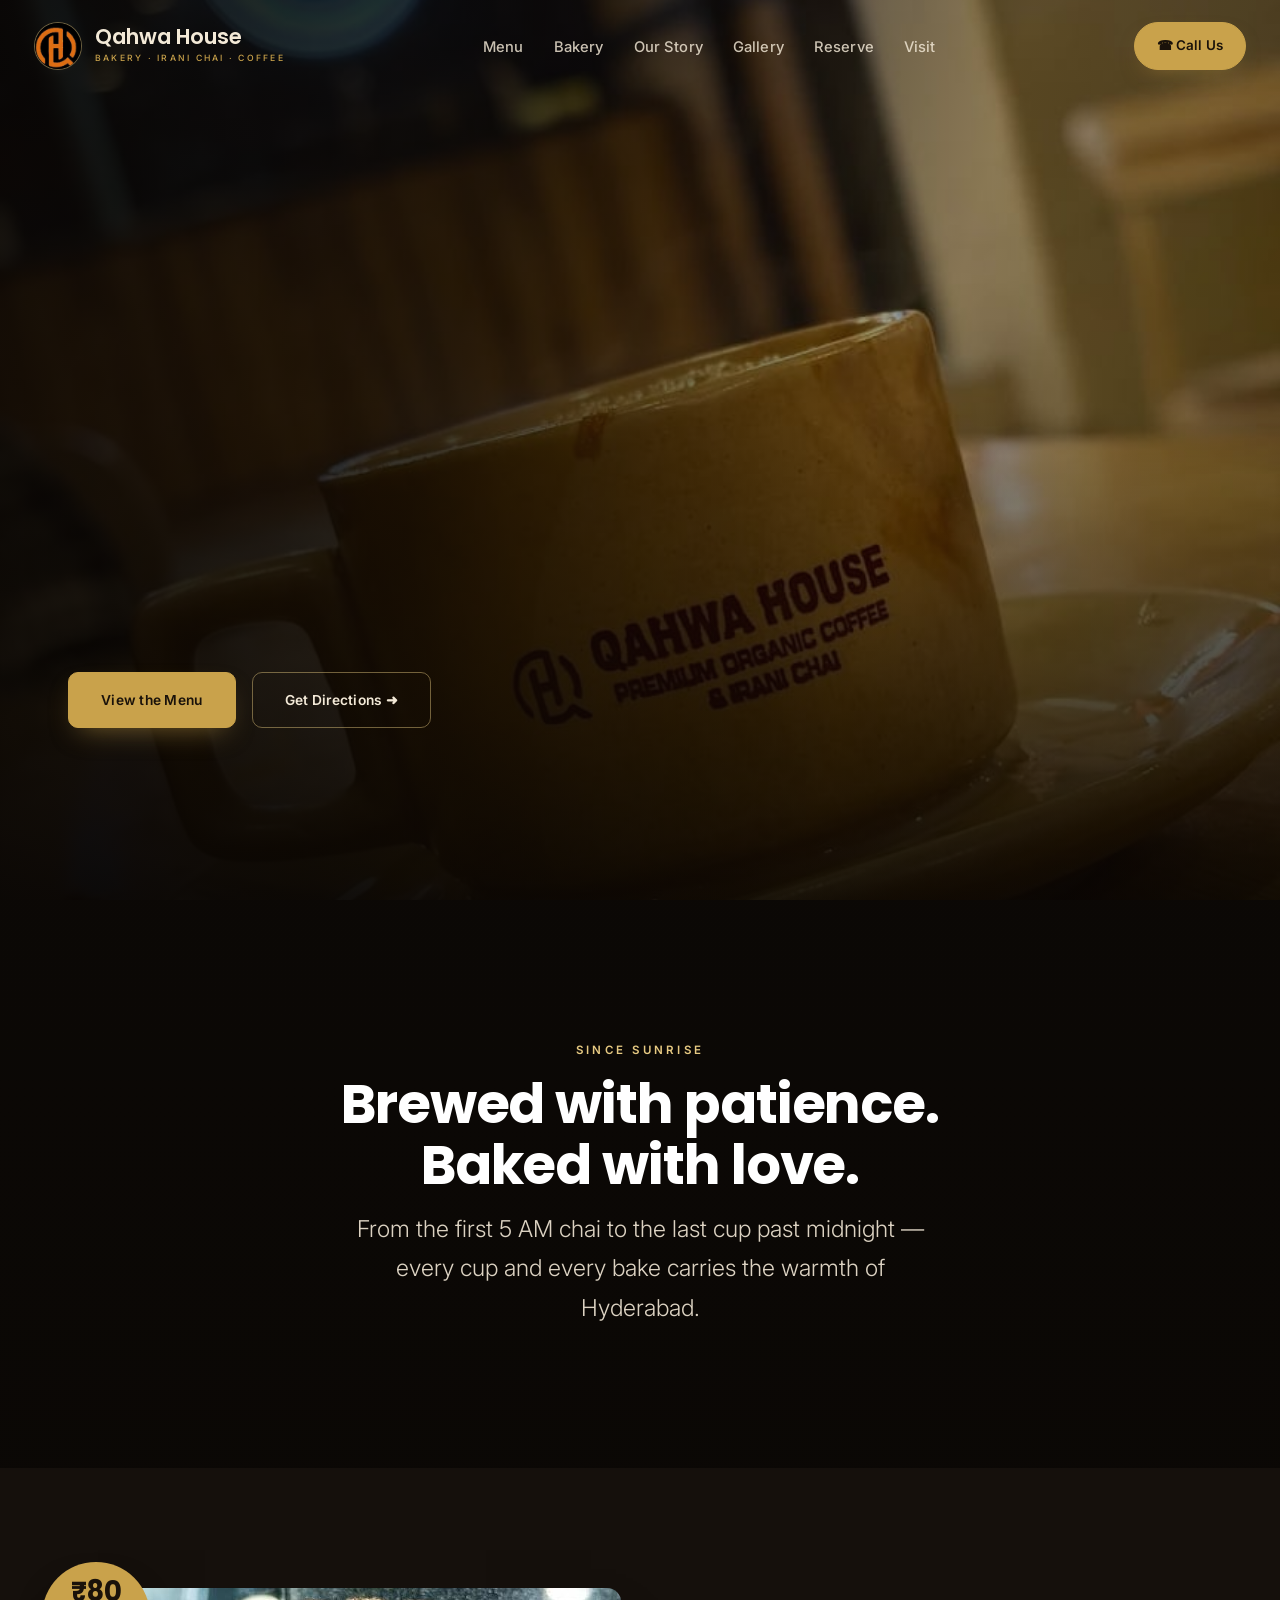
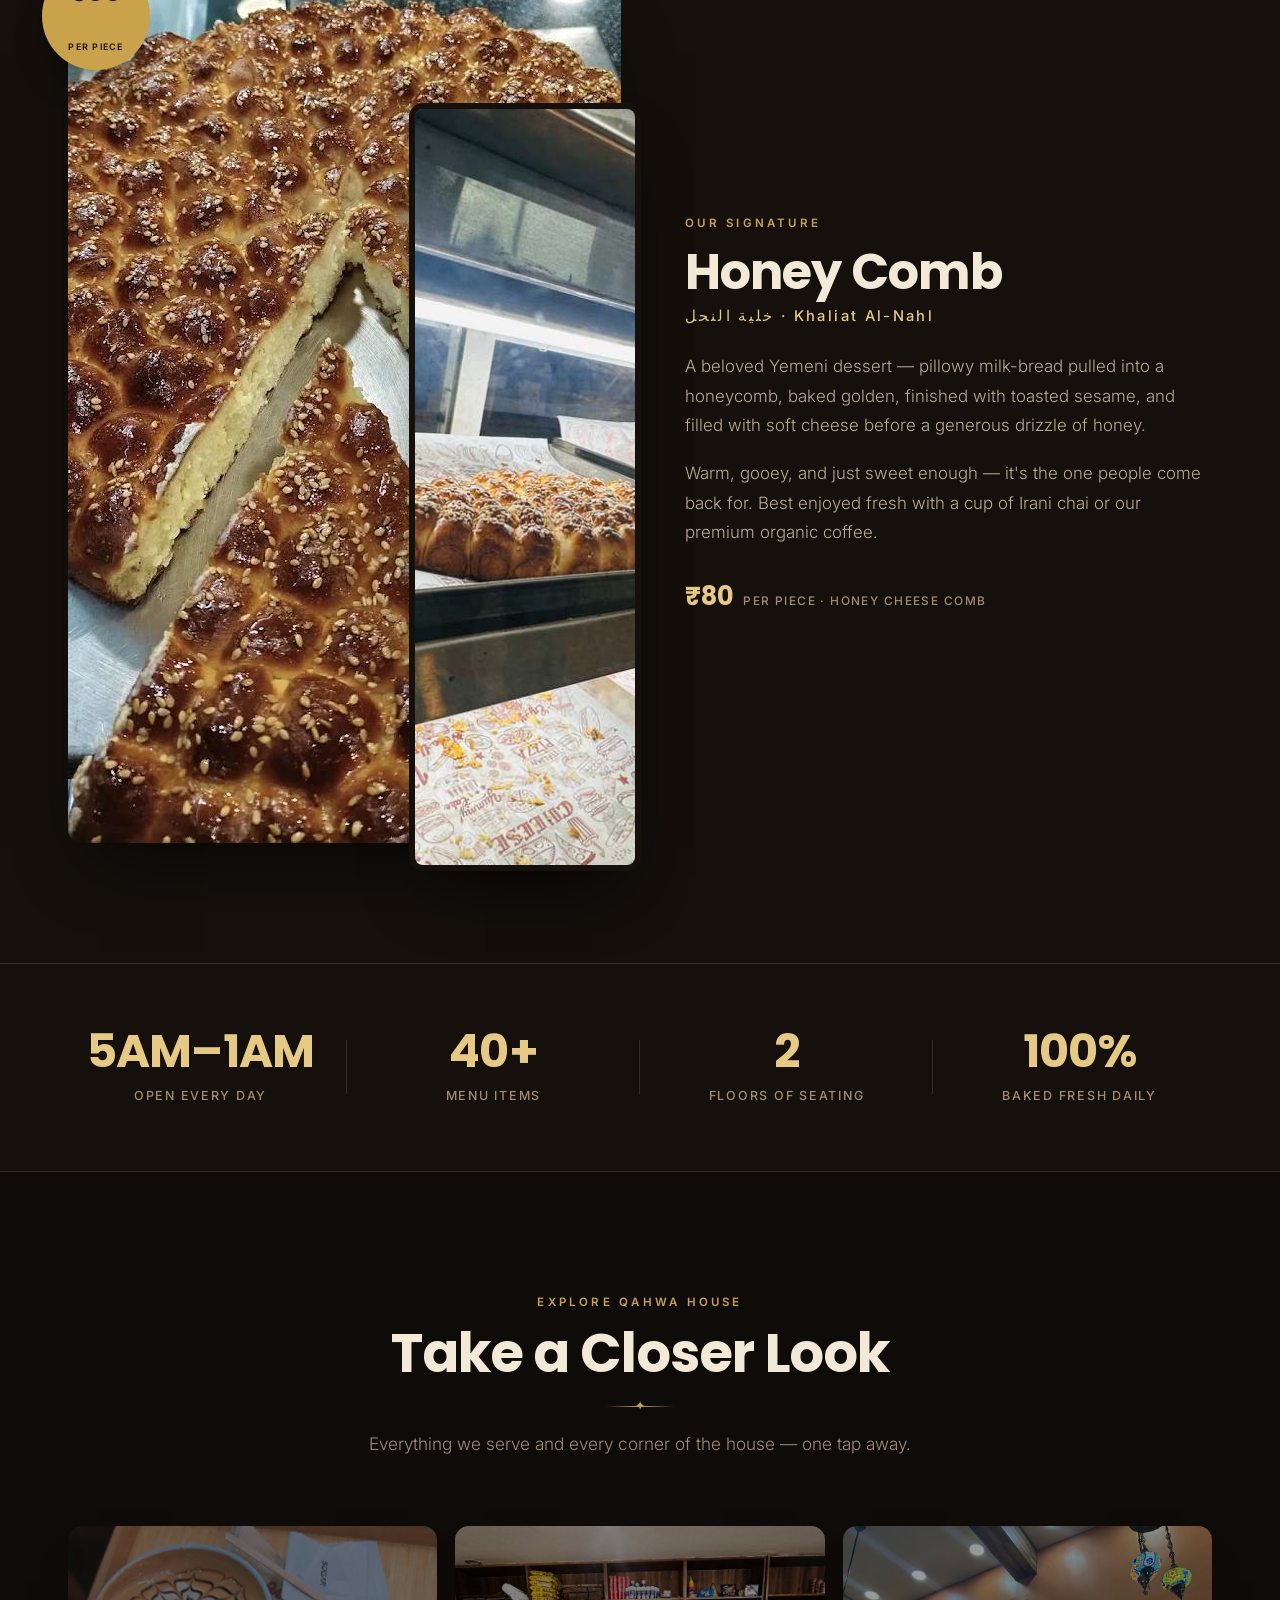
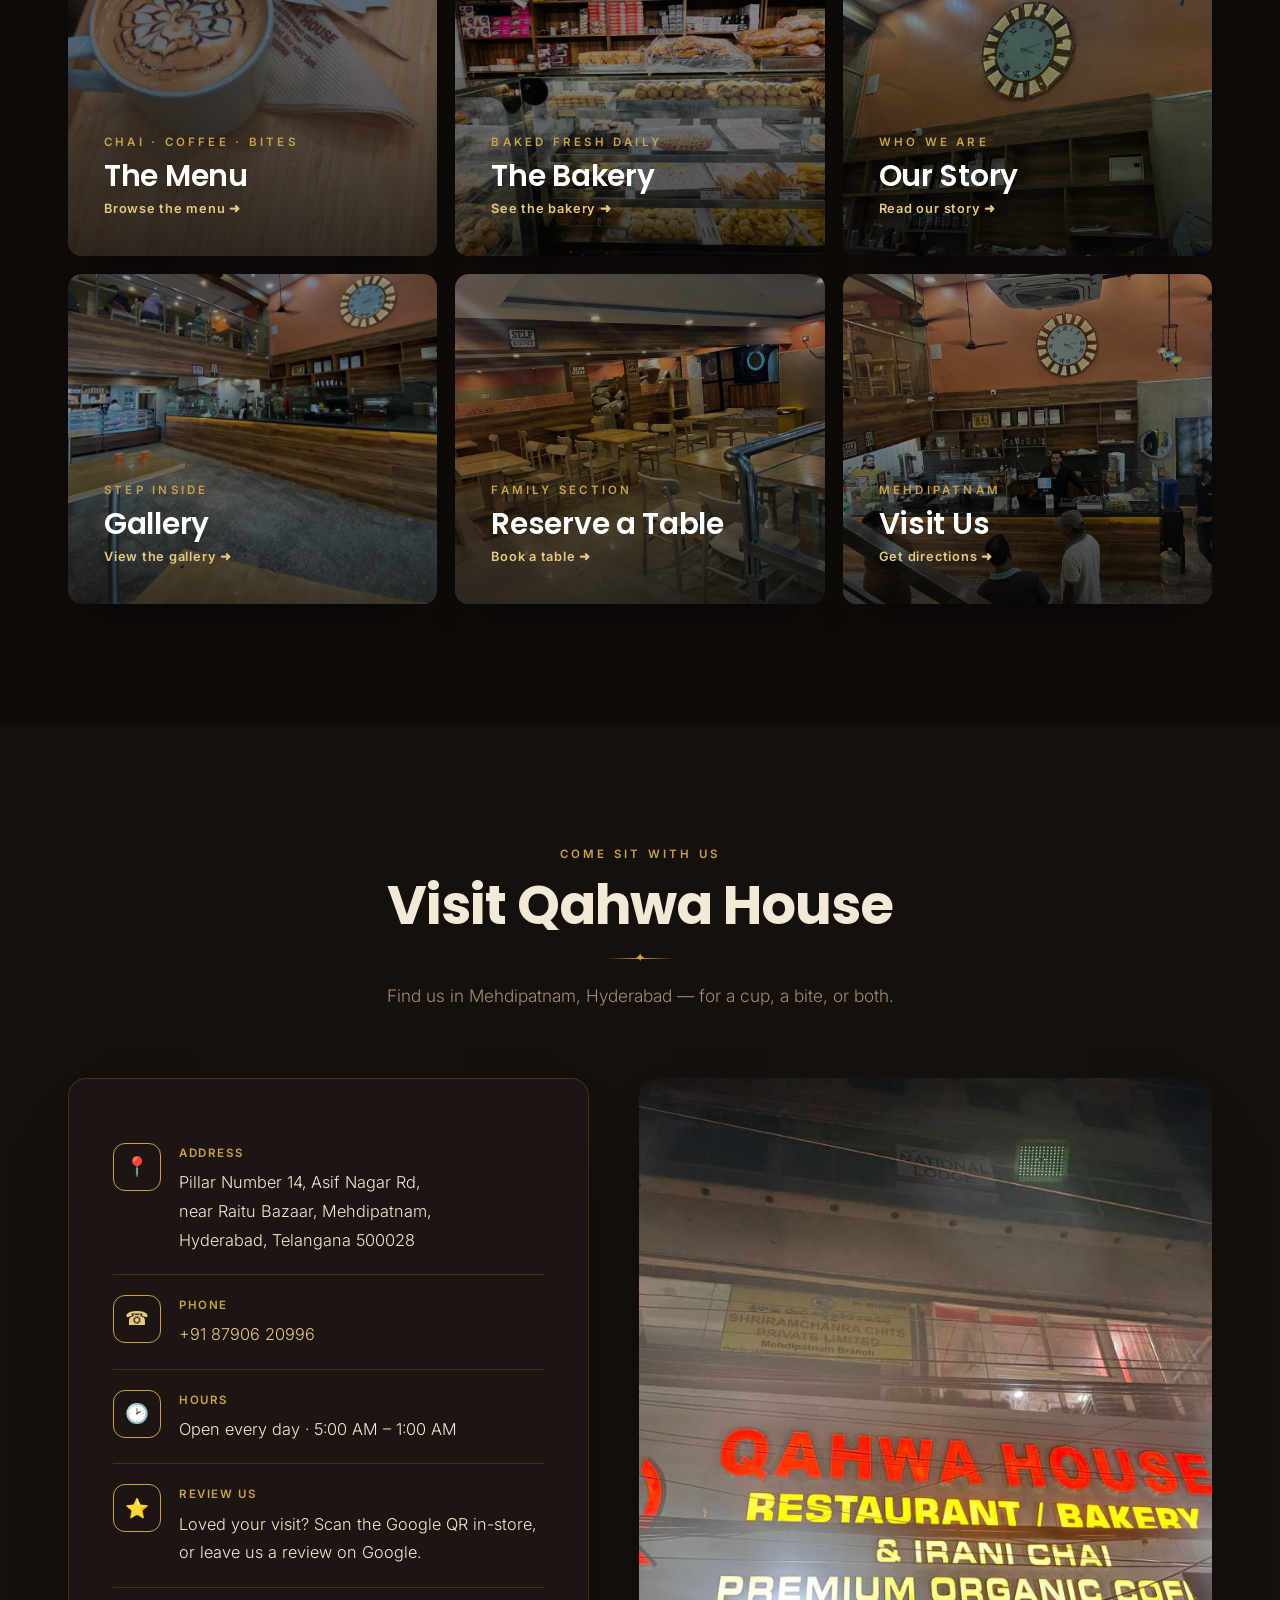
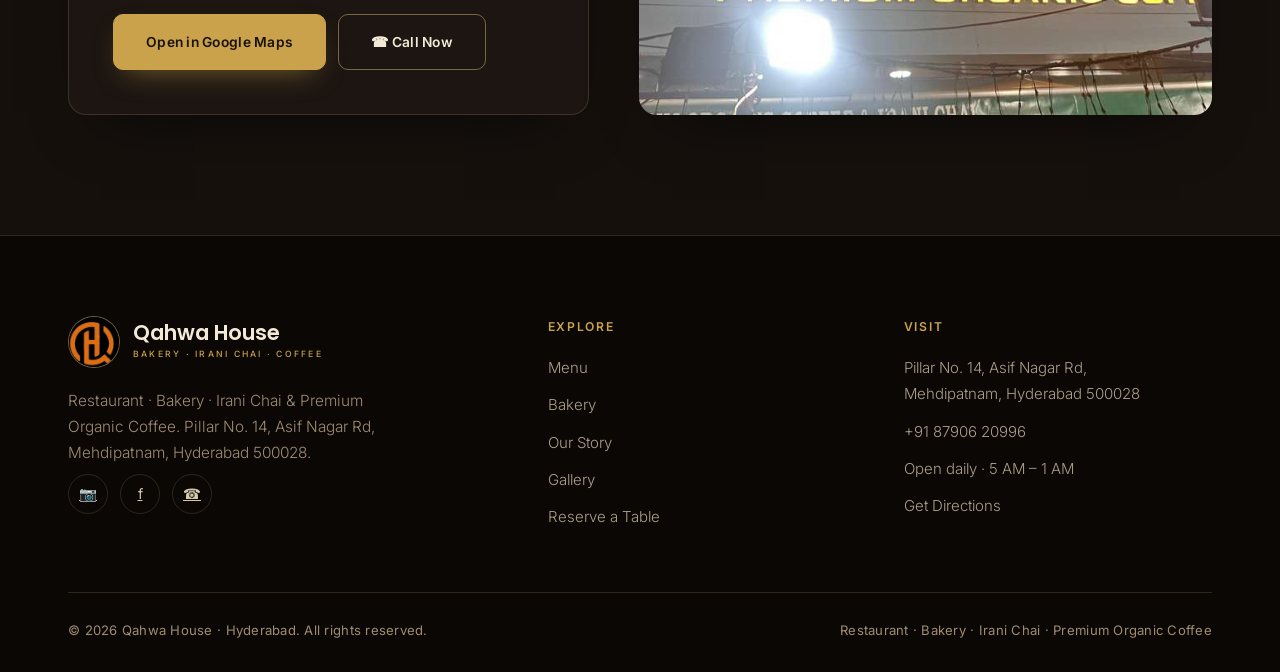
==== commit 56b71387: "Hero video: play at 0.7x for a calmer slow-pour feel; remove scale(1.04) to zoom out the framing; ca" ====
--- a/index.html
+++ b/index.html
@@ -87,7 +87,7 @@
 <link rel="preconnect" href="https://fonts.googleapis.com">
 <link rel="preconnect" href="https://fonts.gstatic.com" crossorigin>
 <link href="https://fonts.googleapis.com/css2?family=Poppins:wght@400;500;600;700;800&family=Inter:wght@300;400;500;600&display=swap" rel="stylesheet">
-<link rel="stylesheet" href="assets/site.css">
+<link rel="stylesheet" href="assets/site.css?v=3">
 </head>
 <body>
 
@@ -274,6 +274,6 @@
   </div>
 </footer>
 
-<script src="assets/site.js"></script>
+<script src="assets/site.js?v=3"></script>
 </body>
 </html>
--- a/assets/site.css
+++ b/assets/site.css
@@ -47,7 +47,7 @@
 
 /* ───── HERO (home) ───── */
 .hero{position:relative;min-height:100vh;display:flex;align-items:center;text-align:left;color:var(--cream);overflow:hidden}
-.hero-video{position:absolute;inset:0;z-index:1;width:100%;height:100%;object-fit:cover;transform:scale(1.04)}
+.hero-video{position:absolute;inset:0;z-index:1;width:100%;height:100%;object-fit:cover}
 .hero-bg{position:absolute;inset:0;z-index:2;background-size:cover;background-position:center;background-repeat:no-repeat}
 .hero-bg::after{content:"";position:absolute;inset:0;background:
   linear-gradient(105deg,rgba(8,5,3,.93) 0%,rgba(8,5,3,.78) 36%,rgba(8,5,3,.34) 68%,rgba(8,5,3,.5) 100%),
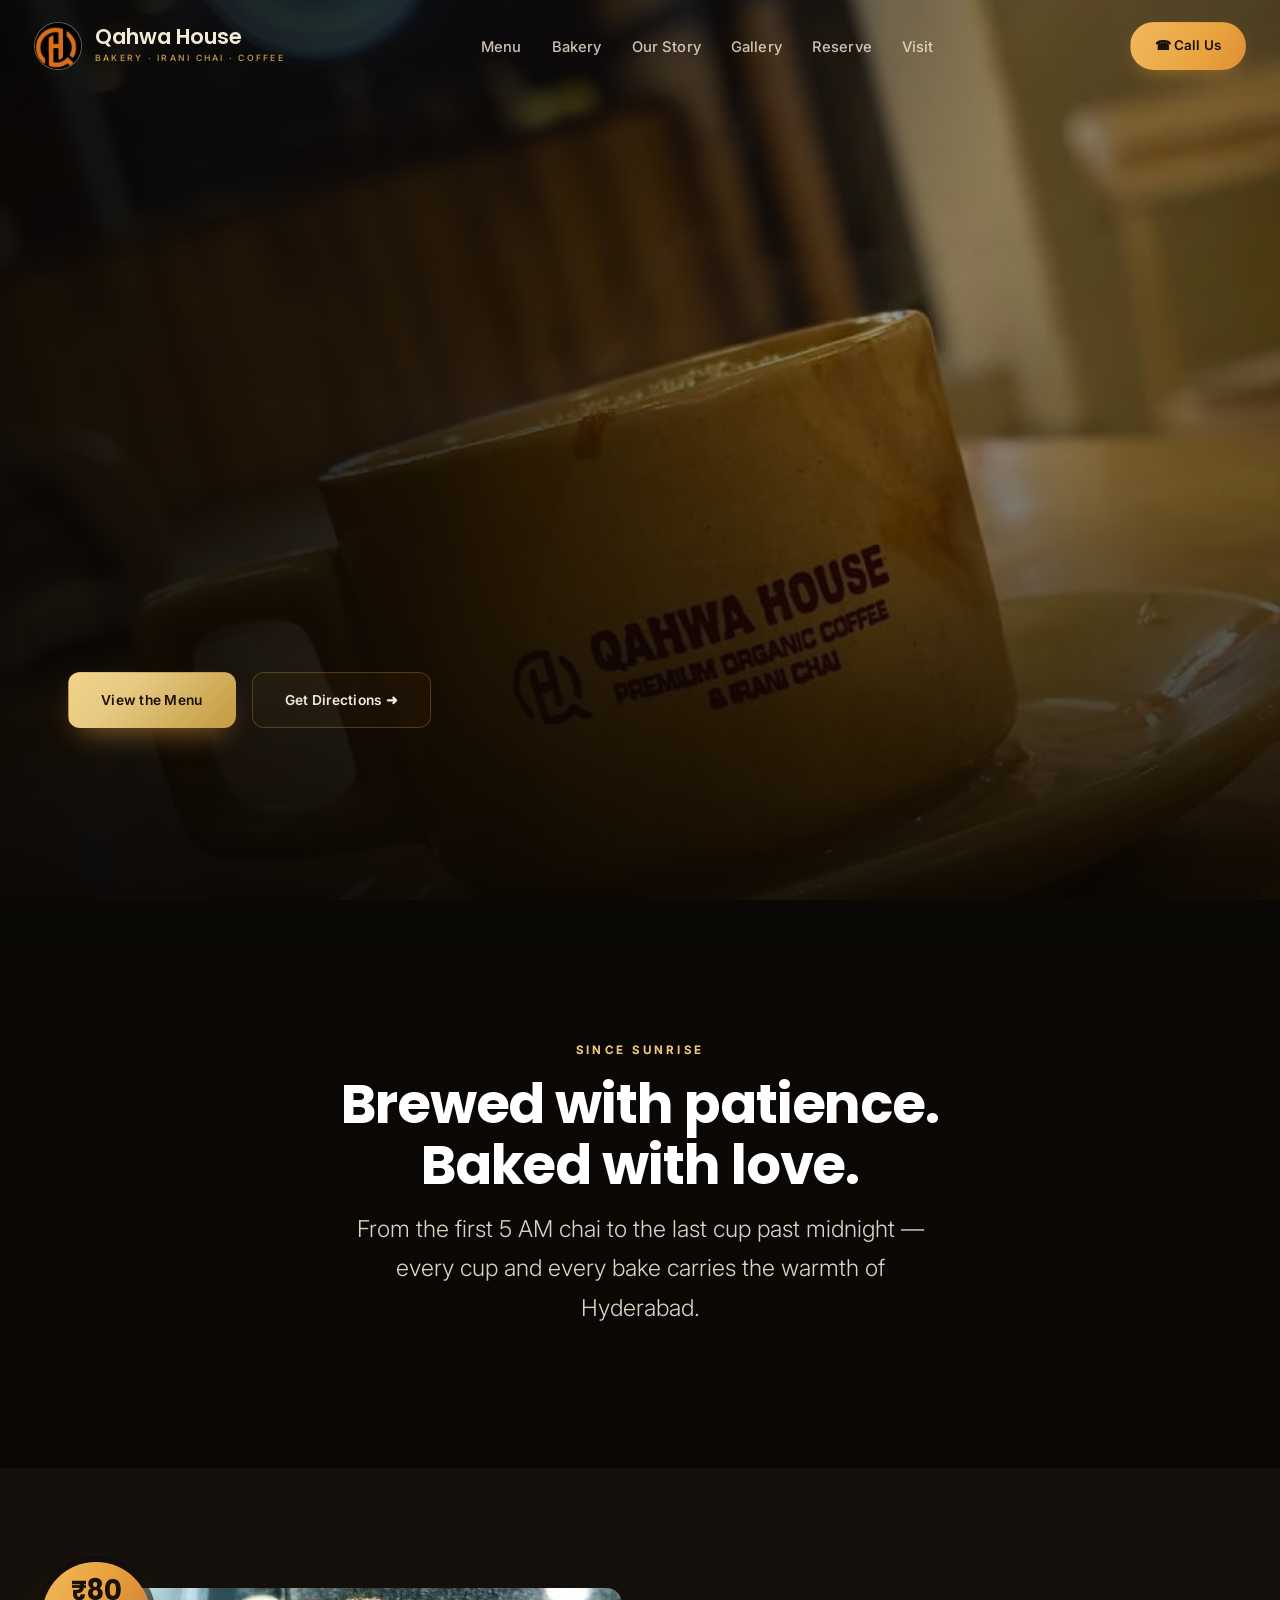
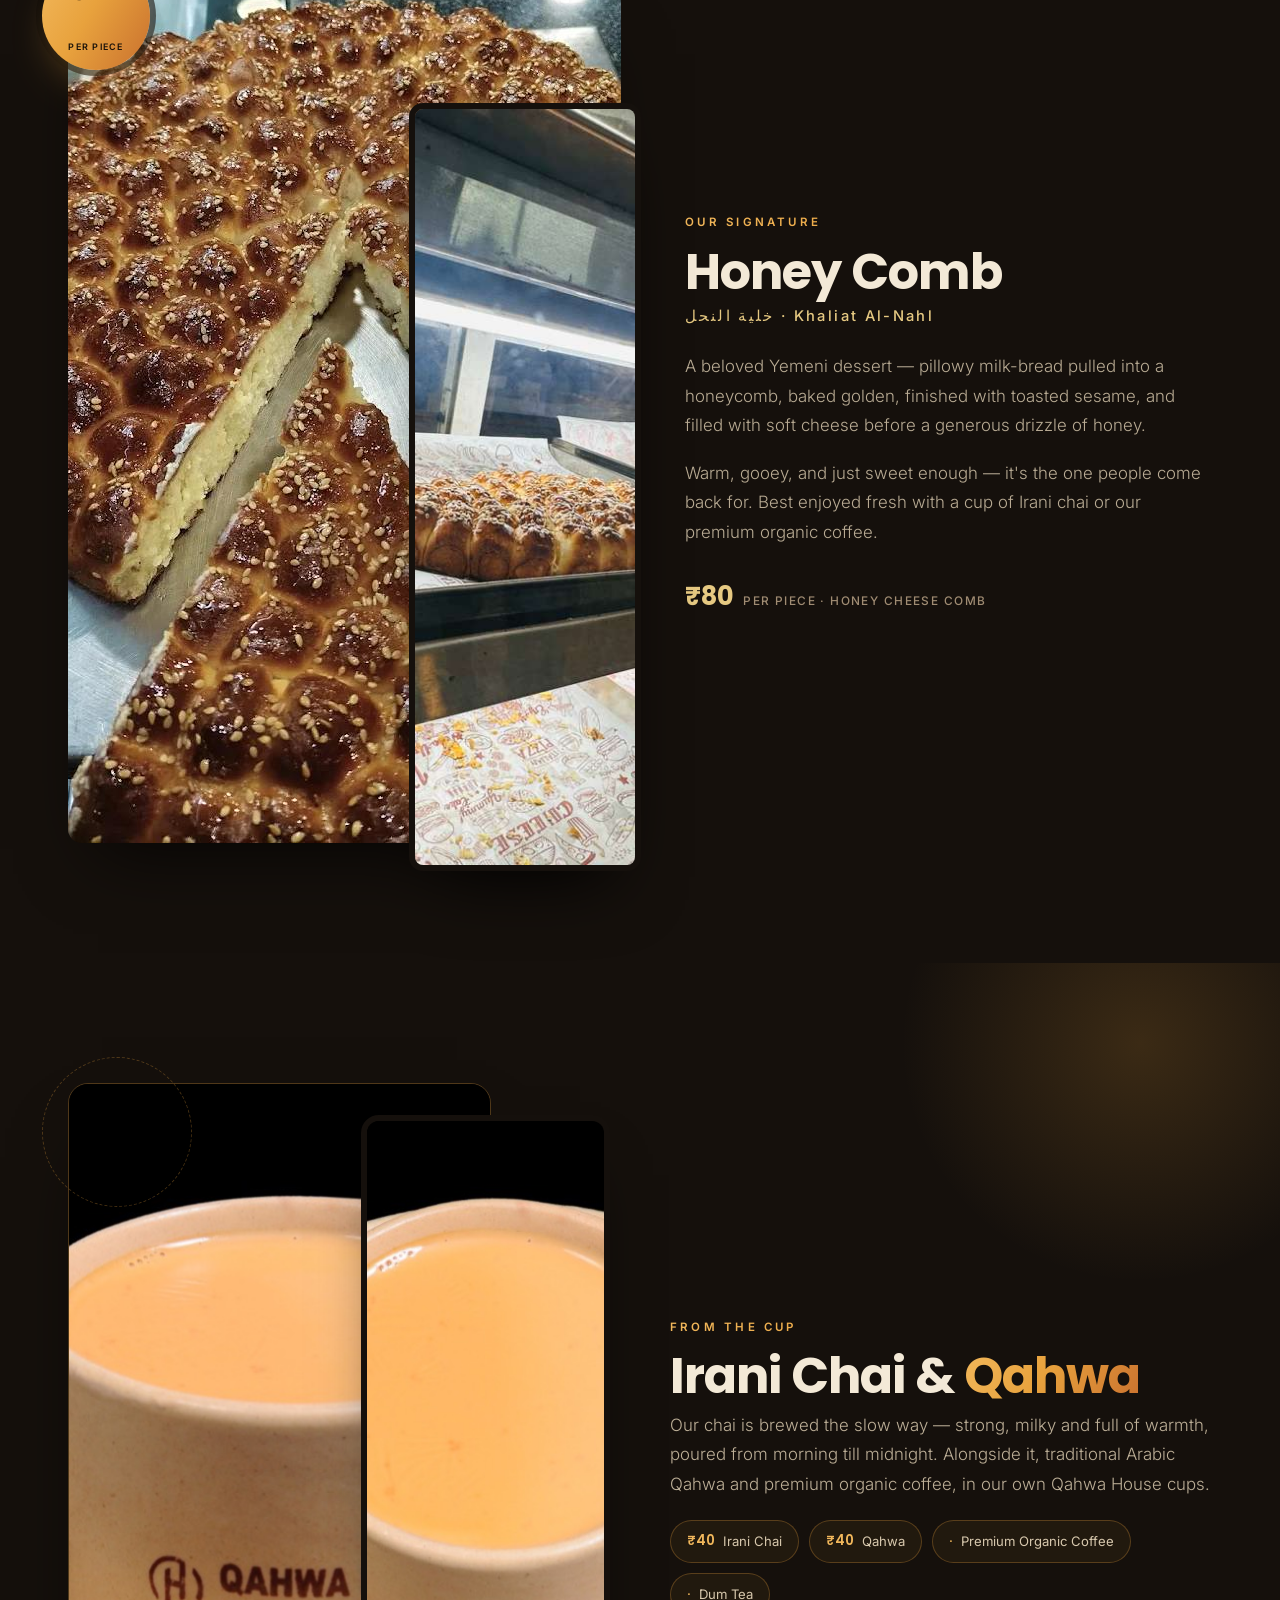
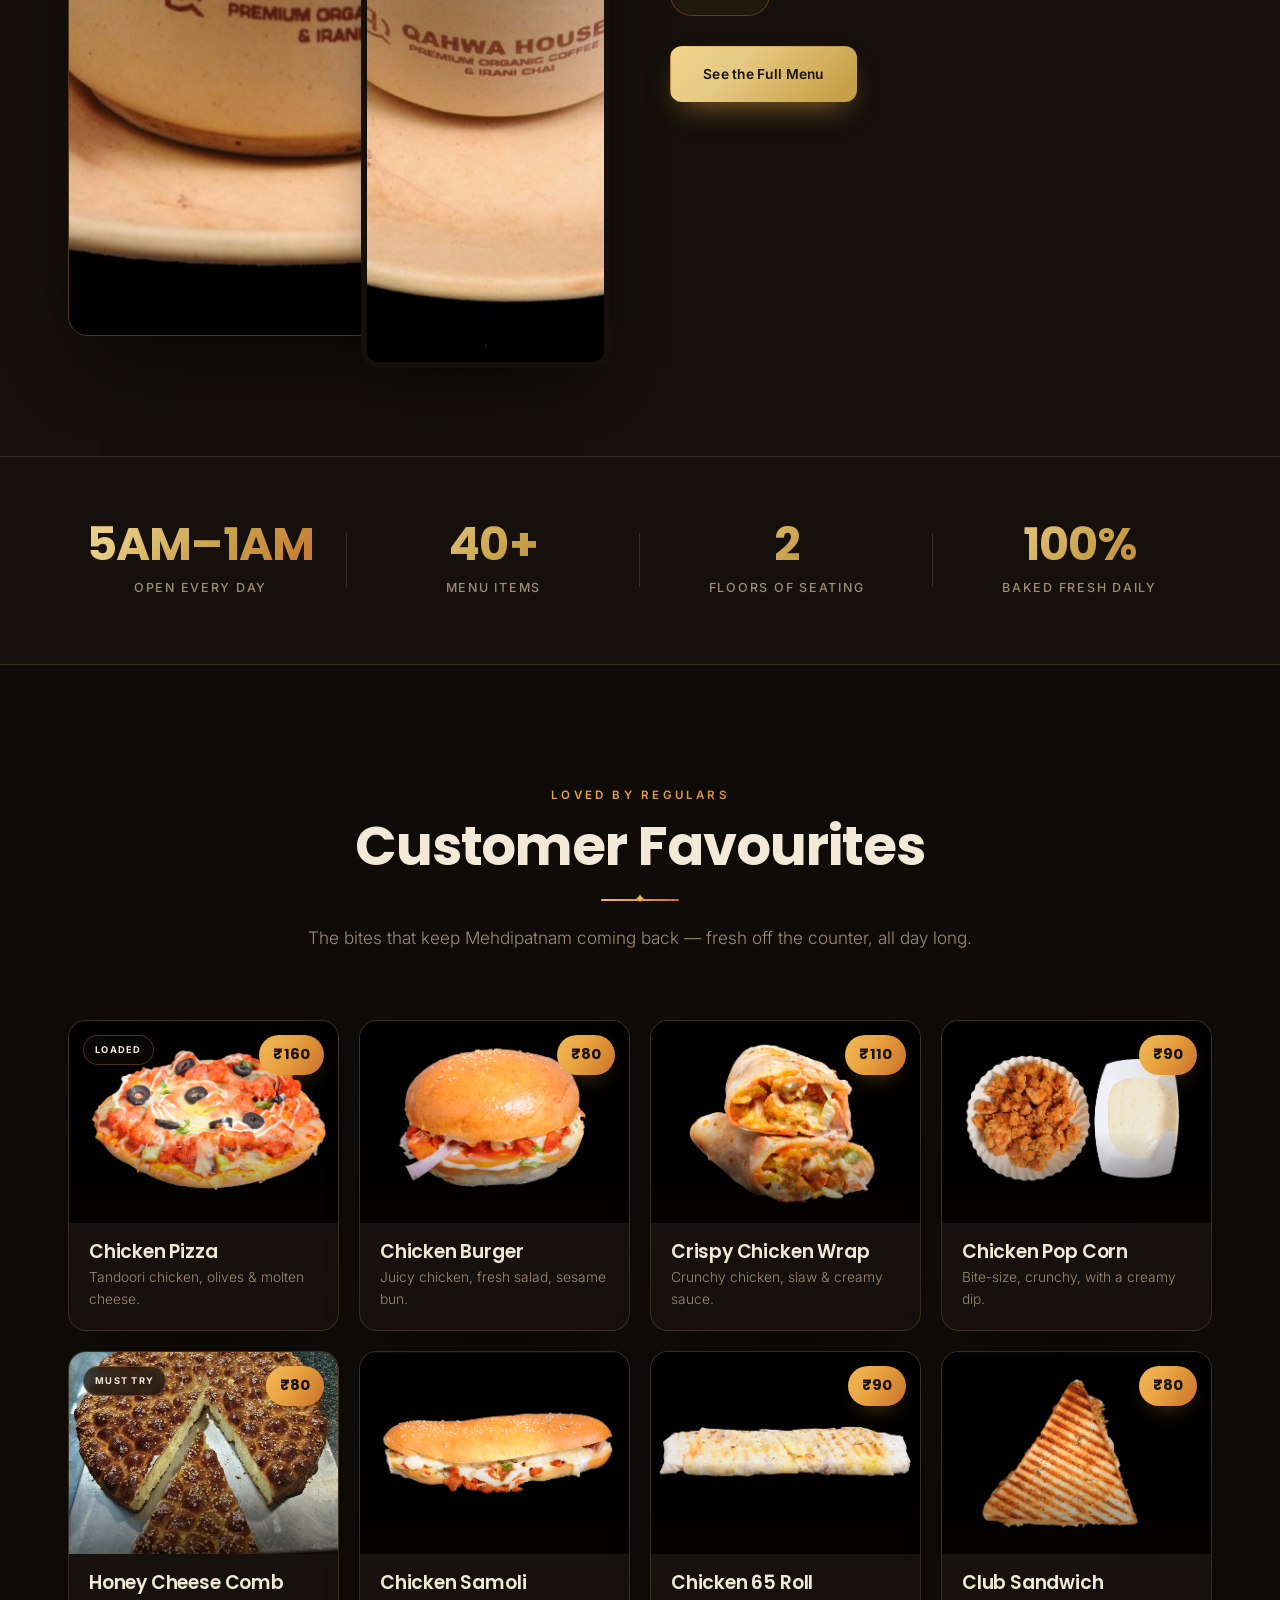
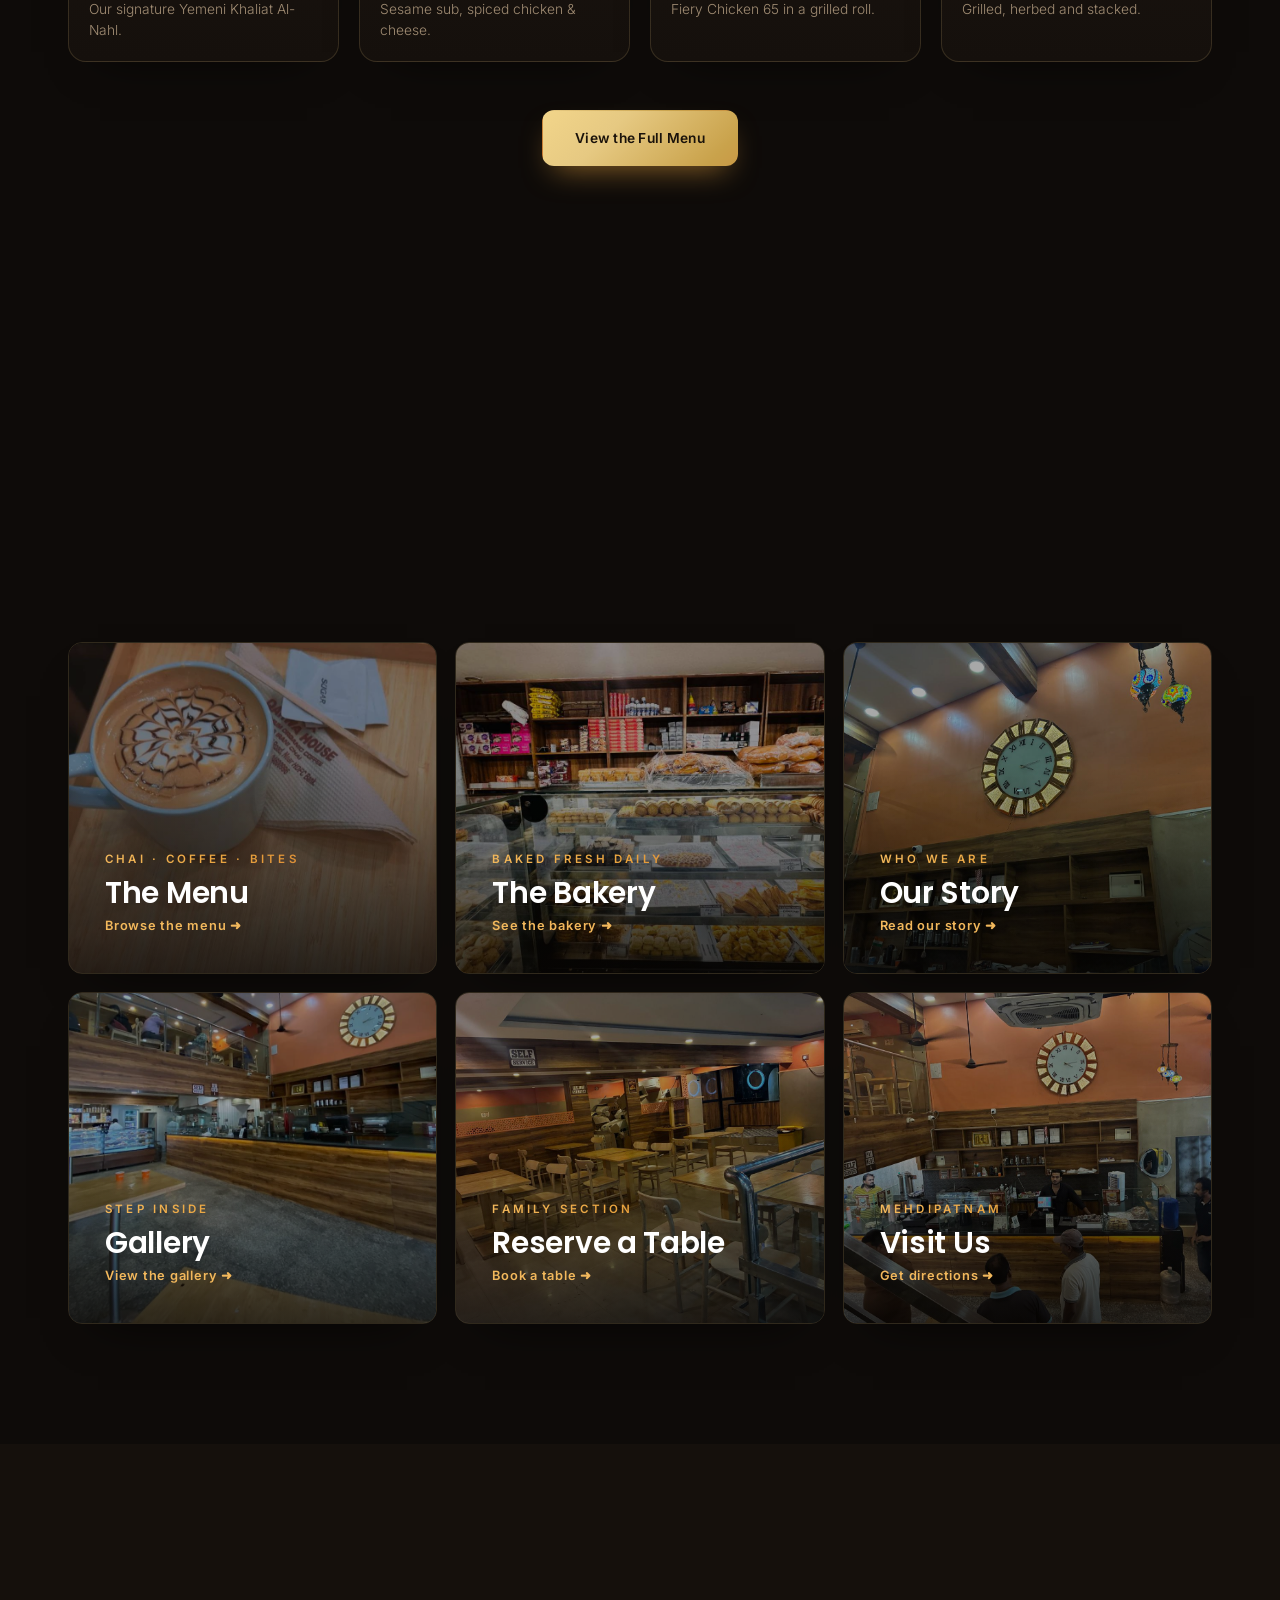
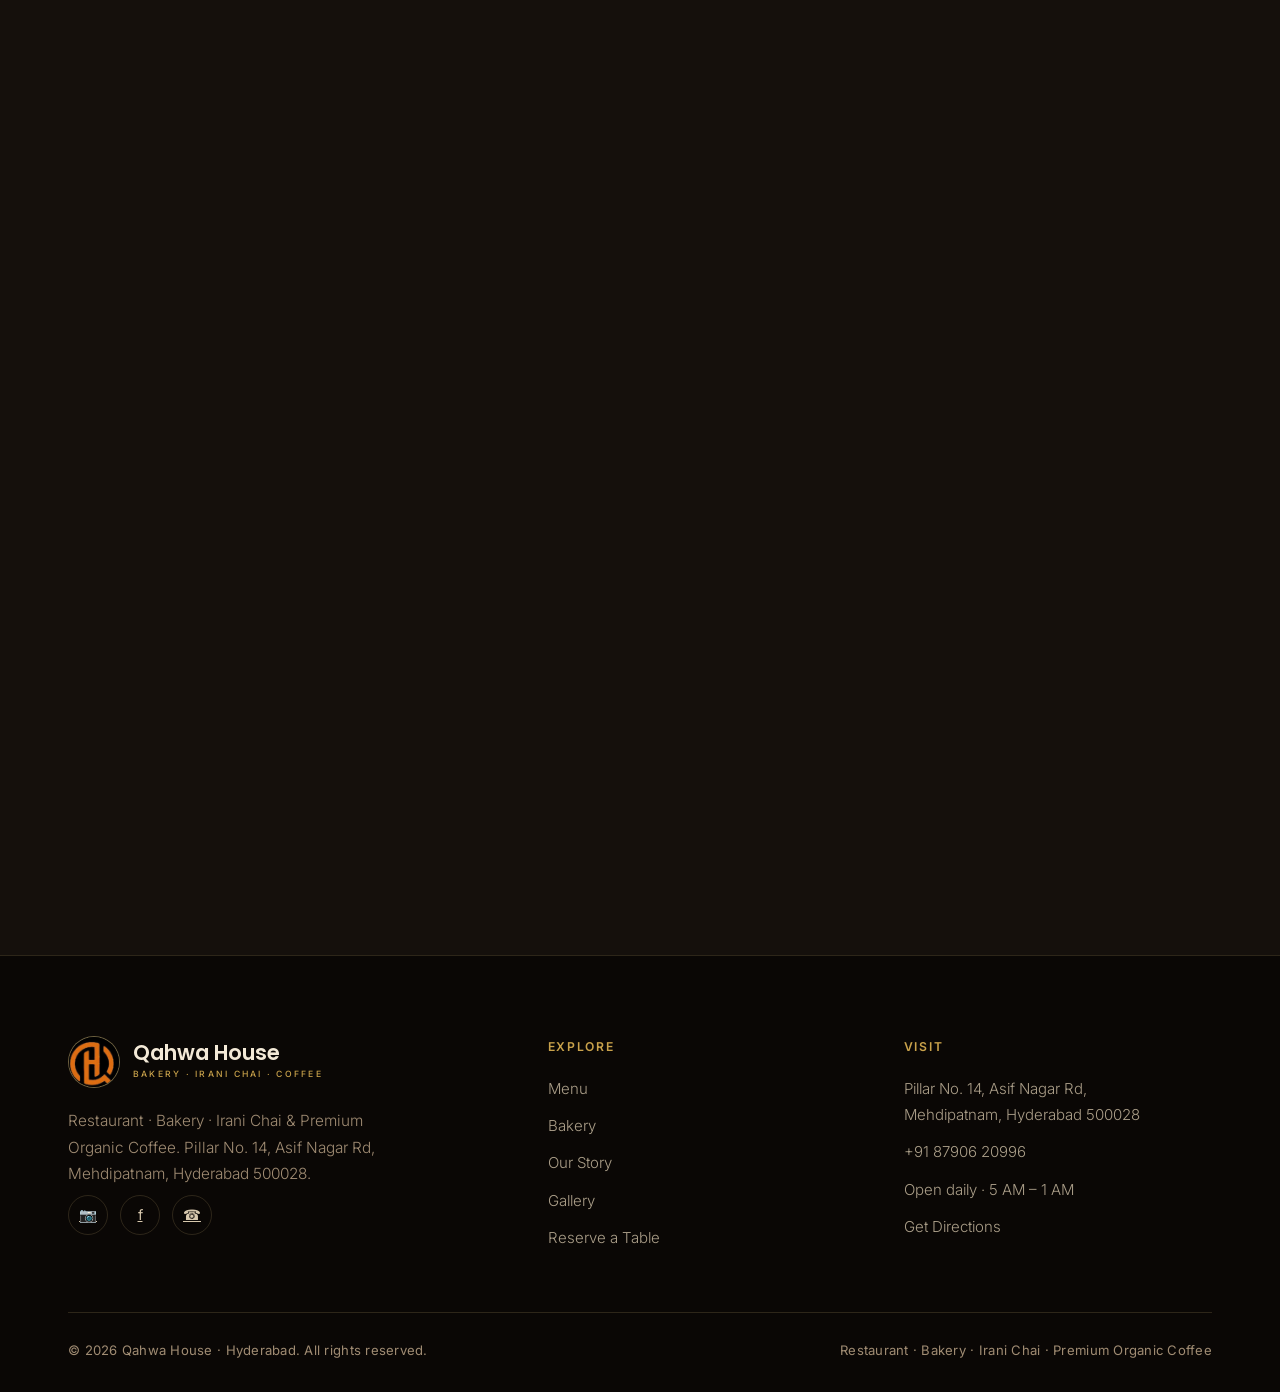
==== commit 5f3ca58c: "Modern, vibrant redesign + photo-rich menu with new product shots Design system (site.css/site.js): " ====
--- a/index.html
+++ b/index.html
@@ -87,7 +87,8 @@
 <link rel="preconnect" href="https://fonts.googleapis.com">
 <link rel="preconnect" href="https://fonts.gstatic.com" crossorigin>
 <link href="https://fonts.googleapis.com/css2?family=Poppins:wght@400;500;600;700;800&family=Inter:wght@300;400;500;600&display=swap" rel="stylesheet">
-<link rel="stylesheet" href="assets/site.css?v=3">
+<link rel="stylesheet" href="assets/site.css?v=4">
+<script>document.documentElement.classList.add("js");</script>
 </head>
 <body>
 
@@ -148,7 +149,7 @@
 
 <!-- ═══ SIGNATURE: HONEY COMB ═══ -->
 <section class="signature sec-pad" id="signature">
-  <div class="wrap sig-grid">
+  <div class="wrap sig-grid reveal">
     <div class="sig-imgs">
       <span class="price-badge"><b>₹80</b><small>Per Piece</small></span>
       <img class="img-main" src="assets/photos/qahwa-39.jpg" width="864" height="855" loading="lazy" alt="Qahwa House Honey Comb — golden sesame-topped Khaliat Al-Nahl with a slice cut, fresh from the oven">
@@ -165,9 +166,32 @@
   </div>
 </section>
 
+<!-- ═══ SIP & SAVOUR (drinks) ═══ -->
+<section class="sip sec-pad">
+  <div class="wrap sip-grid">
+    <div class="sip-imgs reveal">
+      <span class="ring"></span>
+      <img class="s1" src="assets/photos/menu-chai.jpg" width="1280" height="853" loading="lazy" alt="Qahwa House Irani chai — strong milky tea in a branded cup and saucer">
+      <img class="s2" src="assets/photos/menu-chai-top.jpg" width="1280" height="853" loading="lazy" alt="Top-down view of Irani chai in a Qahwa House cup">
+    </div>
+    <div class="sip-text reveal" style="--d:.12s">
+      <div class="eyebrow">From the Cup</div>
+      <h2>Irani Chai &amp; <span class="accent">Qahwa</span></h2>
+      <p>Our chai is brewed the slow way — strong, milky and full of warmth, poured from morning till midnight. Alongside it, traditional Arabic Qahwa and premium organic coffee, in our own Qahwa House cups.</p>
+      <div class="sip-list">
+        <span><b>₹40</b> Irani Chai</span>
+        <span><b>₹40</b> Qahwa</span>
+        <span><b>·</b> Premium Organic Coffee</span>
+        <span><b>·</b> Dum Tea</span>
+      </div>
+      <a href="menu.html" class="btn btn-gold">See the Full Menu</a>
+    </div>
+  </div>
+</section>
+
 <!-- ═══ STATS ═══ -->
 <section class="stats">
-  <div class="wrap">
+  <div class="wrap reveal">
     <div class="stat"><b>5AM–1AM</b><span>Open Every Day</span></div>
     <div class="stat"><b>40+</b><span>Menu Items</span></div>
     <div class="stat"><b>2</b><span>Floors of Seating</span></div>
@@ -175,16 +199,41 @@
   </div>
 </section>
 
+<!-- ═══ CUSTOMER FAVOURITES ═══ -->
+<section class="explore sec-pad" id="favourites">
+  <div class="wrap">
+    <div class="sec-head reveal">
+      <div class="eyebrow">Loved by Regulars</div>
+      <h2>Customer Favourites</h2>
+      <div class="divider"></div>
+      <p>The bites that keep Mehdipatnam coming back — fresh off the counter, all day long.</p>
+    </div>
+    <div class="dish-grid cols4 reveal">
+      <div class="dish"><div class="ph"><span class="flag">Loaded</span><span class="chip">₹160</span><img src="assets/photos/menu-pizza.jpg" loading="lazy" alt="Chicken pizza with tandoori chicken, olives and mozzarella"></div><div class="bd"><h3>Chicken Pizza</h3><p>Tandoori chicken, olives &amp; molten cheese.</p></div></div>
+      <div class="dish"><div class="ph"><span class="chip">₹80</span><img src="assets/photos/menu-burger.jpg" loading="lazy" alt="Chicken burger with sesame bun"></div><div class="bd"><h3>Chicken Burger</h3><p>Juicy chicken, fresh salad, sesame bun.</p></div></div>
+      <div class="dish"><div class="ph"><span class="chip">₹110</span><img src="assets/photos/menu-wrap-crispy.jpg" loading="lazy" alt="Crispy chicken wrap"></div><div class="bd"><h3>Crispy Chicken Wrap</h3><p>Crunchy chicken, slaw &amp; creamy sauce.</p></div></div>
+      <div class="dish"><div class="ph"><span class="chip">₹90</span><img src="assets/photos/menu-popcorn.jpg" loading="lazy" alt="Crispy chicken popcorn with dip"></div><div class="bd"><h3>Chicken Pop Corn</h3><p>Bite-size, crunchy, with a creamy dip.</p></div></div>
+      <div class="dish"><div class="ph"><span class="flag">Must Try</span><span class="chip">₹80</span><img src="assets/photos/qahwa-39.jpg" loading="lazy" alt="Yemeni Honey Cheese Comb"></div><div class="bd"><h3>Honey Cheese Comb</h3><p>Our signature Yemeni Khaliat Al-Nahl.</p></div></div>
+      <div class="dish"><div class="ph"><img src="assets/photos/menu-sub.jpg" loading="lazy" alt="Chicken Samoli sesame sub with cheese"></div><div class="bd"><h3>Chicken Samoli</h3><p>Sesame sub, spiced chicken &amp; cheese.</p></div></div>
+      <div class="dish"><div class="ph"><span class="chip">₹90</span><img src="assets/photos/menu-roll.jpg" loading="lazy" alt="Grilled Chicken 65 roll"></div><div class="bd"><h3>Chicken 65 Roll</h3><p>Fiery Chicken 65 in a grilled roll.</p></div></div>
+      <div class="dish"><div class="ph"><span class="chip">₹80</span><img src="assets/photos/menu-sandwich.jpg" loading="lazy" alt="Grilled club sandwich"></div><div class="bd"><h3>Club Sandwich</h3><p>Grilled, herbed and stacked.</p></div></div>
+    </div>
+    <div style="text-align:center;margin-top:48px">
+      <a href="menu.html" class="btn btn-gold">View the Full Menu</a>
+    </div>
+  </div>
+</section>
+
 <!-- ═══ EXPLORE ═══ -->
 <section class="explore sec-pad">
   <div class="wrap">
-    <div class="sec-head">
+    <div class="sec-head reveal">
       <div class="eyebrow">Explore Qahwa House</div>
       <h2>Take a Closer Look</h2>
       <div class="divider"></div>
       <p>Everything we serve and every corner of the house — one tap away.</p>
     </div>
-    <div class="exp-grid">
+    <div class="exp-grid reveal">
       <a class="exp-card" href="menu.html"><img src="assets/photos/qahwa-38.jpg" loading="lazy" alt="Latte art at Qahwa House"><div class="cap"><div class="eyebrow">Chai · Coffee · Bites</div><h3>The Menu</h3><span class="more">Browse the menu ➜</span></div></a>
       <a class="exp-card" href="bakery.html"><img src="assets/photos/qahwa-30.jpg" loading="lazy" alt="Qahwa House bakery counter"><div class="cap"><div class="eyebrow">Baked Fresh Daily</div><h3>The Bakery</h3><span class="more">See the bakery ➜</span></div></a>
       <a class="exp-card" href="story.html"><img src="assets/photos/qahwa-09.jpg" loading="lazy" alt="Qahwa House interior"><div class="cap"><div class="eyebrow">Who We Are</div><h3>Our Story</h3><span class="more">Read our story ➜</span></div></a>
@@ -198,13 +247,13 @@
 <!-- ═══ VISIT ═══ -->
 <section class="visit sec-pad" id="visit">
   <div class="wrap">
-    <div class="sec-head">
+    <div class="sec-head reveal">
       <div class="eyebrow">Come Sit With Us</div>
       <h2>Visit Qahwa House</h2>
       <div class="divider"></div>
       <p>Find us in Mehdipatnam, Hyderabad — for a cup, a bite, or both.</p>
     </div>
-    <div class="visit-grid">
+    <div class="visit-grid reveal">
       <div class="visit-card">
         <div class="vrow">
           <div class="vi">📍</div>
@@ -274,6 +323,6 @@
   </div>
 </footer>
 
-<script src="assets/site.js?v=3"></script>
+<script src="assets/site.js?v=4"></script>
 </body>
 </html>
--- a/assets/site.css
+++ b/assets/site.css
@@ -4,27 +4,42 @@
   --gold:#C9A24B; --gold-l:#E6C982; --gold-d:#A07E2E;
   --cream:#F3E9D7; --cream-d:#D8C9AE; --muted:#A08C73;
   --accent:#B5762E;
+  /* vibrant warm accents */
+  --saffron:#E8A23D; --amber:#F2B85C; --copper:#C9702E; --ember:#E2611C;
+  --grad-gold:linear-gradient(135deg,#F2D58A 0%,#E6C982 22%,#C9A24B 55%,#C9702E 100%);
+  --grad-warm:linear-gradient(120deg,#F2B85C 0%,#E8A23D 45%,#C9702E 100%);
+  --grad-ember:linear-gradient(135deg,#F2B85C,#E2611C);
+  --glow:rgba(232,162,61,.40);
   --line:rgba(230,201,130,.16);
+  --line-2:rgba(232,162,61,.28);
   --maxw:1200px;
   --rad:14px;
 }
 *{margin:0;padding:0;box-sizing:border-box}
 html{scroll-behavior:smooth}
-body{background:var(--bg);color:var(--cream-d);font-family:"Inter",system-ui,sans-serif;overflow-x:hidden;-webkit-font-smoothing:antialiased;line-height:1.75;font-weight:400}
+body{background:var(--bg);color:var(--cream-d);font-family:"Inter",system-ui,sans-serif;overflow-x:hidden;-webkit-font-smoothing:antialiased;line-height:1.75;font-weight:400;position:relative}
+body::before{content:"";position:fixed;inset:0;z-index:-1;pointer-events:none;background:
+  radial-gradient(900px 600px at 12% -5%,rgba(232,162,61,.10),transparent 60%),
+  radial-gradient(1000px 700px at 100% 0%,rgba(201,112,46,.10),transparent 55%),
+  radial-gradient(900px 900px at 50% 120%,rgba(201,162,75,.07),transparent 60%)}
 img{max-width:100%;display:block}
 a{color:inherit}
 h1,h2,h3,.disp{font-family:"Poppins",system-ui,sans-serif;letter-spacing:-.01em}
 section{position:relative;scroll-margin-top:74px}
 .wrap{max-width:var(--maxw);margin:0 auto;padding:0 28px}
-.eyebrow{font-family:"Inter",sans-serif;font-weight:600;letter-spacing:.28em;text-transform:uppercase;font-size:.72rem;color:var(--gold)}
-.divider{width:70px;height:1px;background:linear-gradient(90deg,transparent,var(--gold),transparent);margin:22px auto;position:relative}
-.divider::after{content:"✦";position:absolute;top:-11px;left:50%;transform:translateX(-50%);color:var(--gold);font-size:.8rem;background:transparent}
-
-.btn{display:inline-flex;align-items:center;gap:10px;font-family:"Inter",sans-serif;font-weight:600;letter-spacing:.02em;font-size:.86rem;padding:15px 32px;border-radius:10px;text-decoration:none;transition:.3s;cursor:pointer;border:1.5px solid transparent;white-space:nowrap}
-.btn-gold{background:var(--gold);color:#1A120A;border-color:var(--gold);box-shadow:0 12px 28px -12px rgba(201,162,75,.55)}
-.btn-gold:hover{background:var(--gold-l);border-color:var(--gold-l);transform:translateY(-2px);box-shadow:0 16px 34px -12px rgba(201,162,75,.7)}
-.btn-line{border-color:rgba(230,201,130,.45);color:var(--cream)}
-.btn-line:hover{background:var(--gold);color:#1A120A;border-color:var(--gold);transform:translateY(-2px)}
+.eyebrow{font-family:"Inter",sans-serif;font-weight:600;letter-spacing:.28em;text-transform:uppercase;font-size:.72rem;background:var(--grad-warm);-webkit-background-clip:text;background-clip:text;color:transparent}
+.gold-text{background:var(--grad-gold);-webkit-background-clip:text;background-clip:text;color:transparent}
+.divider{width:78px;height:2px;background:var(--grad-warm);border-radius:2px;margin:22px auto;position:relative}
+.divider::after{content:"✦";position:absolute;top:-12px;left:50%;transform:translateX(-50%);color:var(--amber);font-size:.82rem;background:transparent;text-shadow:0 0 14px var(--glow)}
+
+.btn{display:inline-flex;align-items:center;gap:10px;font-family:"Inter",sans-serif;font-weight:600;letter-spacing:.02em;font-size:.86rem;padding:15px 32px;border-radius:12px;text-decoration:none;transition:transform .3s,box-shadow .3s,background .3s,border-color .3s;cursor:pointer;border:1.5px solid transparent;white-space:nowrap;position:relative;overflow:hidden}
+.btn-gold{background:var(--grad-gold);background-size:160% 160%;color:#1A120A;border-color:transparent;box-shadow:0 14px 30px -12px rgba(232,162,61,.6)}
+.btn-gold:hover{transform:translateY(-3px);background-position:100% 100%;box-shadow:0 20px 42px -12px rgba(232,162,61,.8)}
+/* sheen sweep */
+.btn-gold::after{content:"";position:absolute;top:0;left:-120%;width:60%;height:100%;background:linear-gradient(100deg,transparent,rgba(255,255,255,.55),transparent);transform:skewX(-18deg);transition:left .6s ease}
+.btn-gold:hover::after{left:140%}
+.btn-line{border-color:var(--line-2);color:var(--cream);background:rgba(232,162,61,.04)}
+.btn-line:hover{background:var(--grad-warm);color:#1A120A;border-color:transparent;transform:translateY(-3px);box-shadow:0 18px 38px -14px rgba(232,162,61,.6)}
 
 /* ───── NAV ───── */
 nav{position:fixed;top:0;left:0;width:100%;z-index:100;display:flex;align-items:center;justify-content:space-between;padding:22px 34px;transition:.4s}
@@ -40,8 +55,8 @@
 .nav-links a:hover,.nav-links a.active{opacity:1;color:var(--gold-l)}
 .nav-links a:hover::after,.nav-links a.active::after{width:100%}
 .nav-right{display:flex;align-items:center;gap:18px}
-.nav-call{display:flex;align-items:center;gap:8px;font-family:"Inter",sans-serif;font-weight:600;font-size:.84rem;letter-spacing:.01em;color:#1A120A;background:var(--gold);padding:11px 22px;border-radius:40px;text-decoration:none;transition:.3s;border:1.5px solid var(--gold);box-shadow:0 10px 24px -12px rgba(201,162,75,.5)}
-.nav-call:hover{background:var(--gold-l);border-color:var(--gold-l);transform:translateY(-2px)}
+.nav-call{display:flex;align-items:center;gap:8px;font-family:"Inter",sans-serif;font-weight:600;font-size:.84rem;letter-spacing:.01em;color:#1A120A;background:var(--grad-warm);background-size:150% 150%;padding:11px 24px;border-radius:40px;text-decoration:none;transition:.35s;border:1.5px solid transparent;box-shadow:0 10px 24px -10px rgba(232,162,61,.6)}
+.nav-call:hover{background-position:100% 50%;transform:translateY(-2px);box-shadow:0 14px 30px -10px rgba(232,162,61,.8)}
 .burger{display:none;flex-direction:column;gap:5px;background:none;border:none;cursor:pointer;padding:6px}
 .burger span{width:26px;height:2px;background:var(--cream);transition:.3s;border-radius:2px}
 
@@ -102,18 +117,19 @@
 .stats .wrap{display:grid;grid-template-columns:repeat(4,1fr);gap:28px;padding-top:64px;padding-bottom:64px}
 .stat{text-align:center;position:relative}
 .stat:not(:last-child)::after{content:"";position:absolute;right:-14px;top:50%;transform:translateY(-50%);width:1px;height:54px;background:var(--line)}
-.stat b{display:block;font-family:"Poppins",sans-serif;font-weight:700;font-size:clamp(2.2rem,4.5vw,2.9rem);color:var(--gold-l);line-height:1;letter-spacing:-.02em}
+.stat b{display:block;font-family:"Poppins",sans-serif;font-weight:700;font-size:clamp(2.2rem,4.5vw,2.9rem);background:var(--grad-gold);-webkit-background-clip:text;background-clip:text;color:transparent;line-height:1;letter-spacing:-.02em}
 .stat span{display:block;margin-top:10px;font-size:.78rem;font-weight:500;letter-spacing:.14em;text-transform:uppercase;color:var(--muted)}
 
 /* ───── EXPLORE CARDS (home) ───── */
 .explore{background:var(--bg)}
 .exp-grid{display:grid;grid-template-columns:repeat(3,1fr);gap:18px}
-.exp-card{position:relative;display:block;overflow:hidden;text-decoration:none;min-height:330px;border-radius:var(--rad);box-shadow:0 24px 48px -30px rgba(0,0,0,.8)}
-.exp-card img{position:absolute;inset:0;width:100%;height:100%;object-fit:cover;transition:.6s;filter:brightness(.6) saturate(.95)}
-.exp-card:hover img{transform:scale(1.07);filter:brightness(.48)}
-.exp-card .cap{position:relative;z-index:2;height:100%;min-height:330px;padding:36px;display:flex;flex-direction:column;justify-content:flex-end;background:linear-gradient(transparent 40%,rgba(8,5,3,.6))}
+.exp-card{position:relative;display:block;overflow:hidden;text-decoration:none;min-height:330px;border-radius:var(--rad);box-shadow:0 24px 48px -30px rgba(0,0,0,.8);border:1px solid var(--line);transition:transform .45s cubic-bezier(.2,.7,.3,1),box-shadow .45s,border-color .45s}
+.exp-card img{position:absolute;inset:0;width:100%;height:100%;object-fit:cover;transition:transform .7s cubic-bezier(.2,.7,.3,1),filter .5s;filter:brightness(.66) saturate(1.05)}
+.exp-card:hover{transform:translateY(-6px);border-color:var(--line-2);box-shadow:0 36px 64px -28px rgba(0,0,0,.85),0 0 0 1px rgba(232,162,61,.18),0 24px 60px -30px var(--glow)}
+.exp-card:hover img{transform:scale(1.08);filter:brightness(.55) saturate(1.18)}
+.exp-card .cap{position:relative;z-index:2;height:100%;min-height:330px;padding:36px;display:flex;flex-direction:column;justify-content:flex-end;background:linear-gradient(transparent 38%,rgba(8,5,3,.72))}
 .exp-card h3{font-family:"Poppins",sans-serif;color:#fff;font-size:1.85rem;font-weight:600;margin:8px 0 6px;line-height:1.06}
-.exp-card .more{font-family:"Inter",sans-serif;font-weight:600;font-size:.8rem;letter-spacing:.06em;color:var(--gold-l);transition:.3s}
+.exp-card .more{font-family:"Inter",sans-serif;font-weight:600;font-size:.8rem;letter-spacing:.06em;color:var(--amber);transition:.3s}
 .exp-card:hover .more{transform:translateX(4px)}
 
 /* ───── SIGNATURE (honey comb) ───── */
@@ -123,7 +139,8 @@
 .sig-imgs img{box-shadow:0 36px 70px -30px rgba(0,0,0,.8);border-radius:var(--rad)}
 .sig-imgs .img-main{width:100%;aspect-ratio:4/3;object-fit:cover}
 .sig-imgs .img-float{position:absolute;width:42%;aspect-ratio:1;object-fit:cover;bottom:-28px;right:-20px;border:6px solid var(--bg-2);border-radius:var(--rad)}
-.sig-imgs .price-badge{position:absolute;top:-26px;left:-26px;width:108px;height:108px;border-radius:50%;background:var(--gold);color:#1A120A;display:grid;place-items:center;text-align:center;box-shadow:0 18px 36px -14px rgba(0,0,0,.7);z-index:3}
+.sig-imgs .price-badge{position:absolute;top:-26px;left:-26px;width:108px;height:108px;border-radius:50%;background:var(--grad-warm);color:#1A120A;display:grid;place-items:center;text-align:center;box-shadow:0 18px 40px -12px var(--glow),0 0 0 6px rgba(14,11,9,.6);z-index:3;animation:badgePulse 3.4s ease-in-out infinite}
+@keyframes badgePulse{0%,100%{box-shadow:0 18px 40px -12px var(--glow),0 0 0 6px rgba(14,11,9,.6)}50%{box-shadow:0 18px 52px -8px var(--glow),0 0 0 6px rgba(14,11,9,.6)}}
 .price-badge b{display:block;font-family:"Poppins",sans-serif;font-weight:700;font-size:1.7rem;line-height:1}
 .price-badge small{font-size:.56rem;font-weight:600;letter-spacing:.14em;text-transform:uppercase;margin-top:4px;display:block}
 .sig-text h2{font-size:clamp(2.2rem,4.8vw,3.1rem);font-weight:700;margin:12px 0 6px;line-height:1.08;color:var(--cream);letter-spacing:-.02em}
@@ -136,8 +153,8 @@
 .menu-sec{background:var(--bg)}
 .tabs{display:flex;flex-wrap:wrap;justify-content:center;gap:10px;margin-bottom:54px}
 .tab{font-family:"Inter",sans-serif;font-weight:500;letter-spacing:.02em;font-size:.9rem;padding:11px 24px;border:1.5px solid var(--line);border-radius:40px;background:transparent;color:var(--cream-d);cursor:pointer;transition:.25s}
-.tab:hover{border-color:var(--gold);color:var(--gold-l)}
-.tab.on{background:var(--gold);color:#1A120A;border-color:var(--gold);box-shadow:0 10px 24px -12px rgba(201,162,75,.5)}
+.tab:hover{border-color:var(--line-2);color:var(--amber);transform:translateY(-1px)}
+.tab.on{background:var(--grad-warm);color:#1A120A;border-color:transparent;box-shadow:0 12px 26px -12px rgba(232,162,61,.6)}
 .pane{display:none;animation:fade .45s}
 .pane.on{display:block}
 @keyframes fade{from{opacity:0;transform:translateY(10px)}to{opacity:1;transform:none}}
@@ -149,15 +166,16 @@
 .mitem .pr{font-family:"Inter",sans-serif;font-weight:600;color:var(--gold-l);font-size:1.02rem;white-space:nowrap}
 .mitem .tag{display:inline-block;font-family:"Inter",sans-serif;font-weight:600;font-size:.56rem;letter-spacing:.1em;text-transform:uppercase;color:#1A120A;background:var(--gold);padding:3px 9px;border-radius:20px;margin-left:9px;vertical-align:middle}
 .menu-note{text-align:center;color:var(--muted);font-size:.92rem;margin-top:44px;font-style:italic;font-weight:300}
-.menu-cat-title{text-align:center;font-family:"Poppins",sans-serif;color:var(--gold-l);font-size:1.9rem;font-weight:600;margin:64px 0 8px}
+.menu-cat-title{text-align:center;font-family:"Poppins",sans-serif;background:var(--grad-gold);-webkit-background-clip:text;background-clip:text;color:transparent;font-size:1.9rem;font-weight:600;margin:64px 0 8px}
 .menu-cat-title:first-of-type{margin-top:0}
 
 /* ───── BAKERY SHOWCASE ───── */
 .showcase{background:var(--bg-2)}
 .show-grid{display:grid;grid-template-columns:repeat(4,1fr);gap:14px}
-.show-grid figure{position:relative;overflow:hidden;margin:0;border-radius:var(--rad)}
-.show-grid img{width:100%;height:100%;object-fit:cover;transition:.6s}
-.show-grid figure:hover img{transform:scale(1.08)}
+.show-grid figure{position:relative;overflow:hidden;margin:0;border-radius:var(--rad);border:1px solid var(--line);transition:border-color .4s,box-shadow .4s,transform .4s}
+.show-grid figure:hover{border-color:var(--line-2);transform:translateY(-4px);box-shadow:0 26px 54px -30px rgba(0,0,0,.9),0 16px 44px -30px var(--glow)}
+.show-grid img{width:100%;height:100%;object-fit:cover;transition:transform .65s cubic-bezier(.2,.7,.3,1),filter .5s;filter:saturate(1.05)}
+.show-grid figure:hover img{transform:scale(1.09);filter:saturate(1.2)}
 .show-grid figcaption{position:absolute;left:0;bottom:0;right:0;padding:24px 18px 16px;font-family:"Inter",sans-serif;font-weight:600;letter-spacing:.02em;font-size:.86rem;color:#fff;background:linear-gradient(transparent,rgba(8,5,3,.9))}
 .tall{grid-row:span 2}
 .wide{grid-column:span 2}
@@ -180,8 +198,10 @@
 .gallery{background:var(--bg)}
 .gal-grid{display:grid;grid-template-columns:repeat(4,1fr);grid-auto-rows:158px;gap:12px}
 .gal-grid a{display:block;overflow:hidden;position:relative;border-radius:12px}
-.gal-grid img{width:100%;height:100%;object-fit:cover;transition:.6s;filter:saturate(.92)}
-.gal-grid a:hover img{transform:scale(1.09);filter:saturate(1.05)}
+.gal-grid a{box-shadow:0 18px 38px -28px rgba(0,0,0,.8);border:1px solid var(--line);transition:border-color .4s,box-shadow .4s,transform .4s}
+.gal-grid a:hover{border-color:var(--line-2);transform:translateY(-4px);box-shadow:0 28px 54px -28px rgba(0,0,0,.9),0 16px 44px -28px var(--glow)}
+.gal-grid img{width:100%;height:100%;object-fit:cover;transition:transform .65s cubic-bezier(.2,.7,.3,1),filter .5s;filter:saturate(1.04)}
+.gal-grid a:hover img{transform:scale(1.1);filter:saturate(1.2) brightness(1.05)}
 .g-tall{grid-row:span 2}
 .g-wide{grid-column:span 2}
 
@@ -237,8 +257,55 @@
 .socials a:hover{background:var(--gold);border-color:var(--gold);color:#1A120A}
 .foot-bot{border-top:1px solid var(--line);padding-top:26px;display:flex;flex-wrap:wrap;gap:10px;justify-content:space-between;font-size:.82rem;color:var(--muted);letter-spacing:.02em}
 
+/* ───── SCROLL REVEAL (only when JS is on; no-JS shows everything) ───── */
+html.js .reveal{opacity:0;transform:translateY(30px);transition:opacity .85s cubic-bezier(.2,.7,.3,1),transform .85s cubic-bezier(.2,.7,.3,1);transition-delay:var(--d,0s);will-change:opacity,transform}
+html.js .reveal.in{opacity:1;transform:none}
+@media(prefers-reduced-motion:reduce){html.js .reveal{opacity:1;transform:none;transition:none}}
+
+/* ───── GRADIENT HEADING ACCENT ───── */
+.accent{background:var(--grad-warm);-webkit-background-clip:text;background-clip:text;color:transparent}
+
+/* ───── PHOTO DISH CARDS (menu + favourites) ───── */
+.dish-grid{display:grid;grid-template-columns:repeat(3,1fr);gap:20px}
+.dish-grid.cols4{grid-template-columns:repeat(4,1fr)}
+.dish{position:relative;display:flex;flex-direction:column;background:linear-gradient(180deg,var(--panel),var(--bg-2));border:1px solid var(--line);border-radius:18px;overflow:hidden;text-decoration:none;box-shadow:0 22px 46px -32px rgba(0,0,0,.85);transition:transform .45s cubic-bezier(.2,.7,.3,1),box-shadow .45s,border-color .45s}
+.dish:hover{transform:translateY(-7px);border-color:var(--line-2);box-shadow:0 40px 70px -34px rgba(0,0,0,.9),0 22px 56px -34px var(--glow)}
+.dish .ph{position:relative;aspect-ratio:4/3;overflow:hidden;background:#000}
+.dish .ph img{width:100%;height:100%;object-fit:cover;transition:transform .7s cubic-bezier(.2,.7,.3,1),filter .5s;filter:saturate(1.08)}
+.dish:hover .ph img{transform:scale(1.09);filter:saturate(1.25) brightness(1.04)}
+.dish .ph::after{content:"";position:absolute;inset:0;background:linear-gradient(180deg,transparent 55%,rgba(8,5,3,.55))}
+.dish .chip{position:absolute;z-index:2;top:14px;right:14px;font-family:"Poppins",sans-serif;font-weight:700;font-size:.92rem;color:#1A120A;background:var(--grad-warm);padding:7px 14px;border-radius:30px;box-shadow:0 10px 22px -10px var(--glow);letter-spacing:.01em}
+.dish .flag{position:absolute;z-index:2;top:14px;left:14px;font-family:"Inter",sans-serif;font-weight:700;font-size:.58rem;letter-spacing:.14em;text-transform:uppercase;color:var(--cream);background:rgba(14,11,9,.7);backdrop-filter:blur(4px);border:1px solid var(--line-2);padding:6px 11px;border-radius:30px}
+.dish .bd{padding:18px 20px 20px;display:flex;flex-direction:column;gap:5px;flex:1}
+.dish .bd h3{font-family:"Poppins",sans-serif;font-weight:600;font-size:1.18rem;color:var(--cream);line-height:1.15;margin:0}
+.dish .bd p{font-size:.86rem;color:var(--muted);font-weight:300;line-height:1.55;margin:0}
+.dish .ar3{font-family:"Inter",sans-serif;font-weight:500;font-size:.72rem;letter-spacing:.14em;color:var(--amber);text-transform:uppercase}
+
+/* sub-list of items without photos */
+.menu-more{max-width:980px;margin:34px auto 0;background:linear-gradient(180deg,var(--panel),var(--bg-2));border:1px solid var(--line);border-radius:18px;padding:10px 30px}
+.menu-more .mitem{border-bottom:1px solid var(--line)}
+.menu-more .mitem:last-child{border-bottom:none}
+
+/* ───── DRINK FEATURE STRIP (home) ───── */
+.sip{background:var(--bg-2);overflow:hidden;position:relative}
+.sip::before{content:"";position:absolute;width:520px;height:520px;border-radius:50%;background:radial-gradient(circle,rgba(232,162,61,.18),transparent 65%);top:-180px;right:-120px;pointer-events:none}
+.sip-grid{display:grid;grid-template-columns:1fr 1fr;gap:60px;align-items:center;position:relative;z-index:2}
+.sip-imgs{position:relative}
+.sip-imgs .s1{width:78%;border-radius:20px;box-shadow:0 40px 80px -34px rgba(0,0,0,.85);border:1px solid var(--line-2);aspect-ratio:3/2;object-fit:cover}
+.sip-imgs .s2{position:absolute;width:46%;right:0;bottom:-32px;border-radius:18px;border:6px solid var(--bg-2);box-shadow:0 30px 60px -30px rgba(0,0,0,.85);aspect-ratio:1;object-fit:cover}
+.sip-imgs .ring{position:absolute;width:150px;height:150px;border-radius:50%;border:1.5px dashed var(--line-2);top:-26px;left:-26px;animation:spin 26s linear infinite}
+@keyframes spin{to{transform:rotate(360deg)}}
+.sip-text h2{font-size:clamp(2.2rem,4.8vw,3.1rem);font-weight:700;color:var(--cream);margin:12px 0 8px;line-height:1.08;letter-spacing:-.02em}
+.sip-text p{color:var(--cream-d);opacity:.86;font-size:1.06rem;font-weight:300;line-height:1.75;margin-bottom:14px}
+.sip-list{display:flex;flex-wrap:wrap;gap:10px;margin:20px 0 30px}
+.sip-list span{display:inline-flex;align-items:center;gap:8px;background:rgba(232,162,61,.06);border:1px solid var(--line-2);border-radius:40px;padding:9px 16px;font-size:.82rem;color:var(--cream-d)}
+.sip-list span b{font-family:"Poppins",sans-serif;color:var(--amber);font-weight:600}
+
 /* ───── RESPONSIVE ───── */
 @media(max-width:900px){
+  .dish-grid,.dish-grid.cols4{grid-template-columns:1fr 1fr}
+  .sip-grid{grid-template-columns:1fr;gap:54px}
+  .sip-imgs{max-width:440px}
   .nav-links,.nav-call{display:none}
   .burger{display:flex}
   nav.open .nav-links{display:flex;position:absolute;top:100%;left:0;width:100%;flex-direction:column;gap:0;background:rgba(14,11,9,.99);padding:8px 0;border-top:1px solid var(--line)}
@@ -259,6 +326,7 @@
 }
 @media(max-width:600px){
   .exp-grid{grid-template-columns:1fr}
+  .dish-grid,.dish-grid.cols4{grid-template-columns:1fr}
   .stat::after{display:none!important}
 }
 @media(max-width:480px){
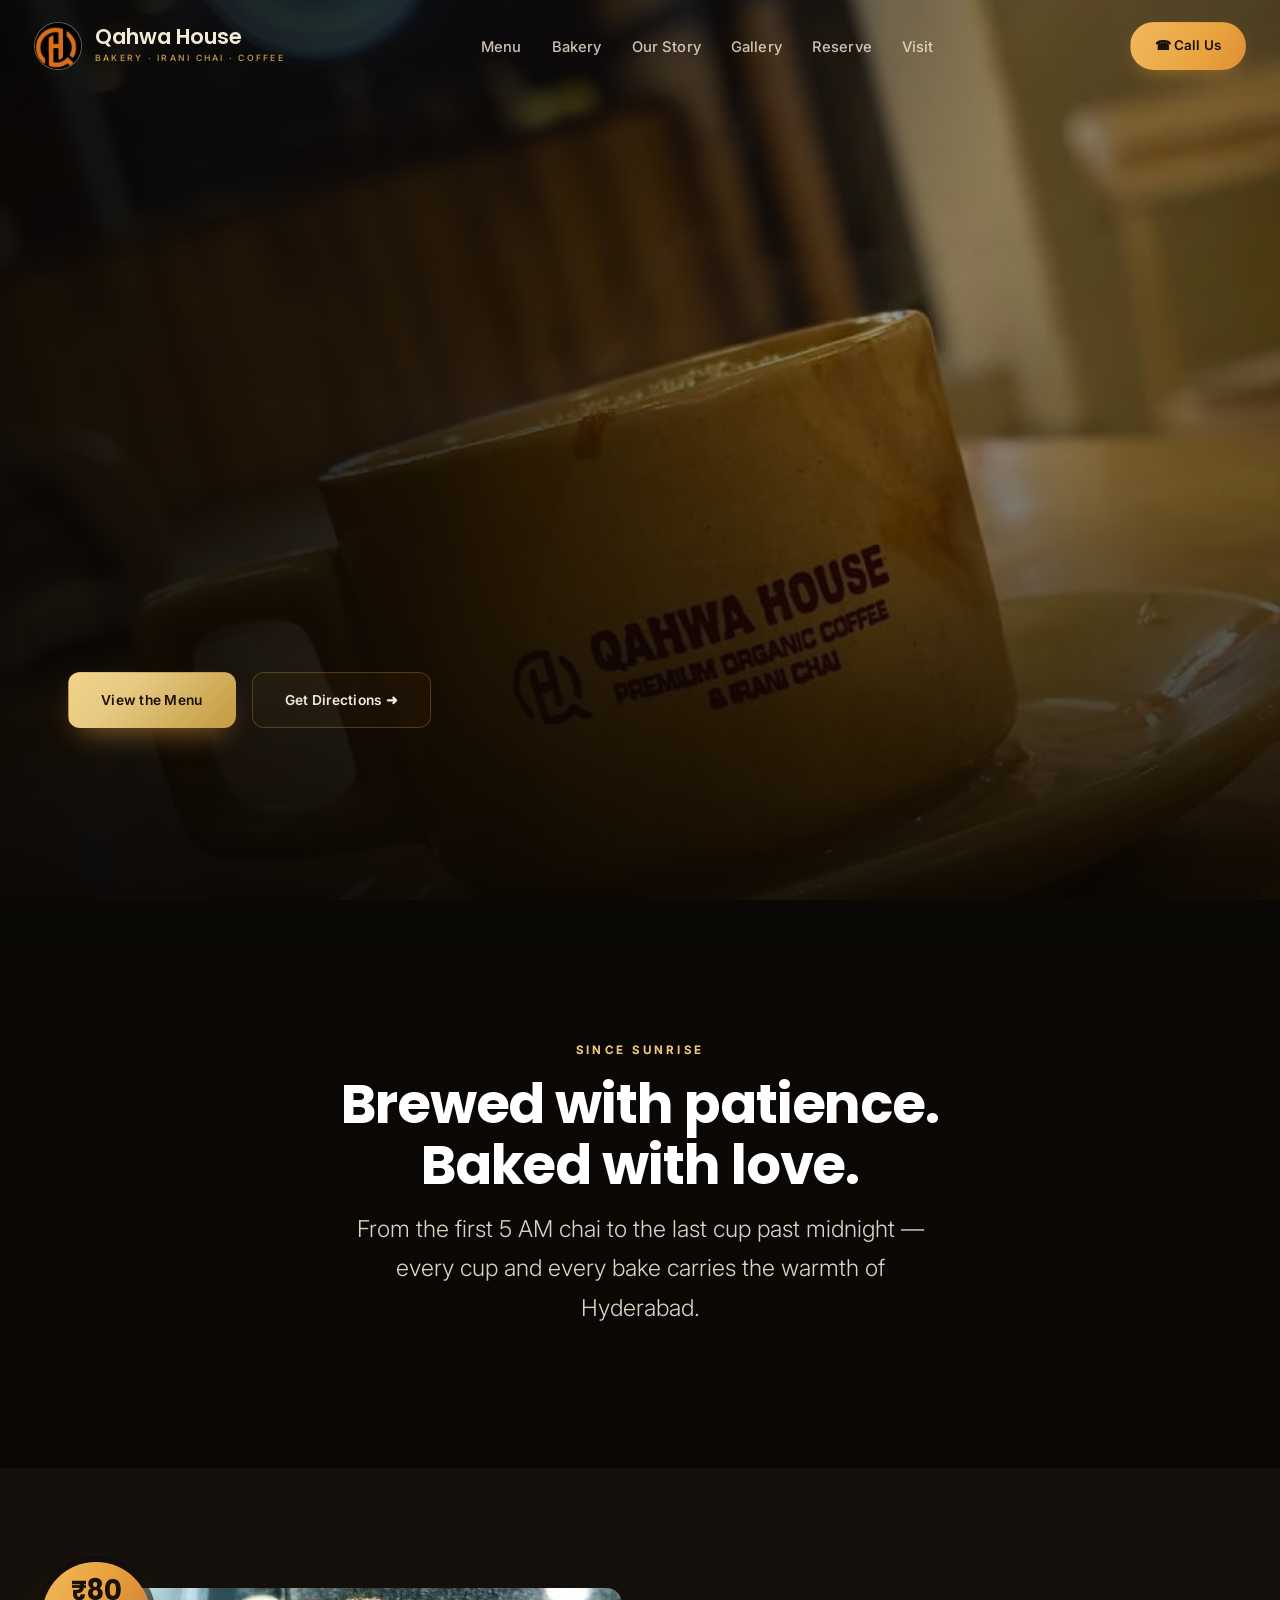
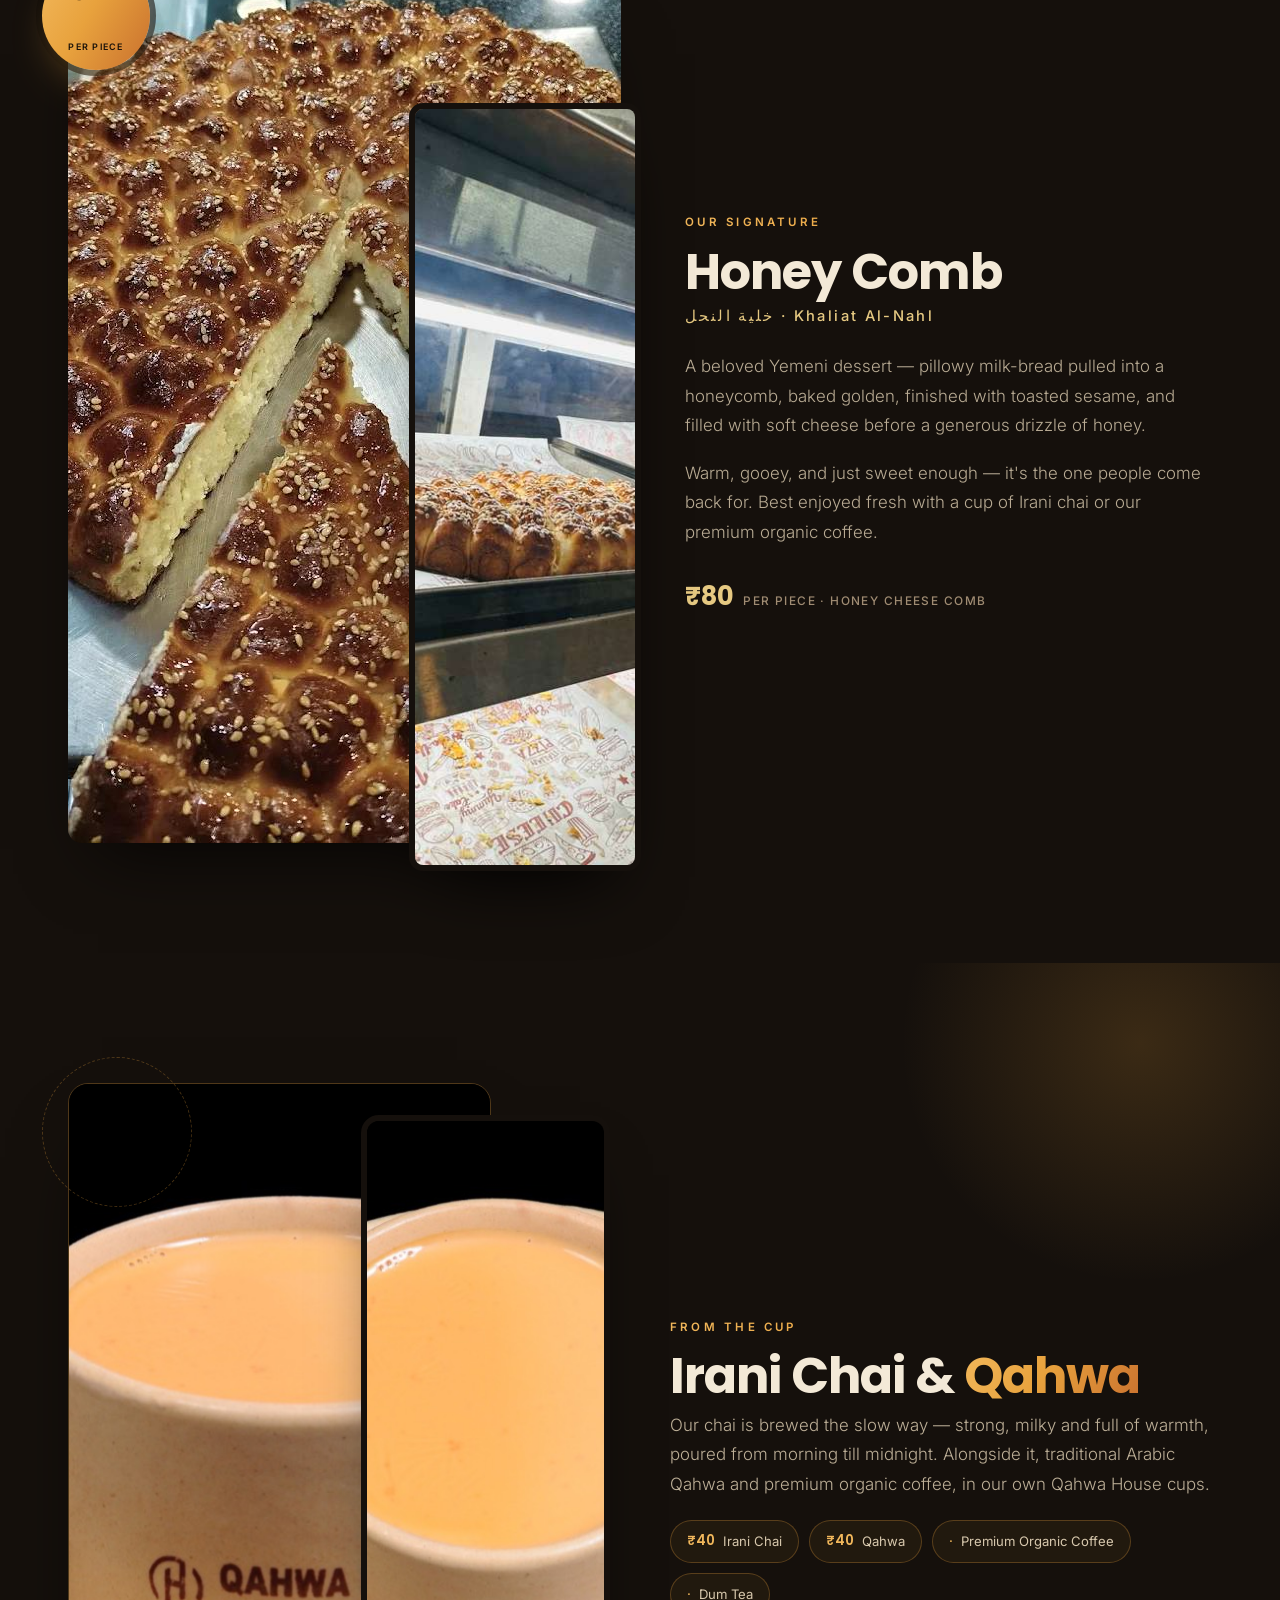
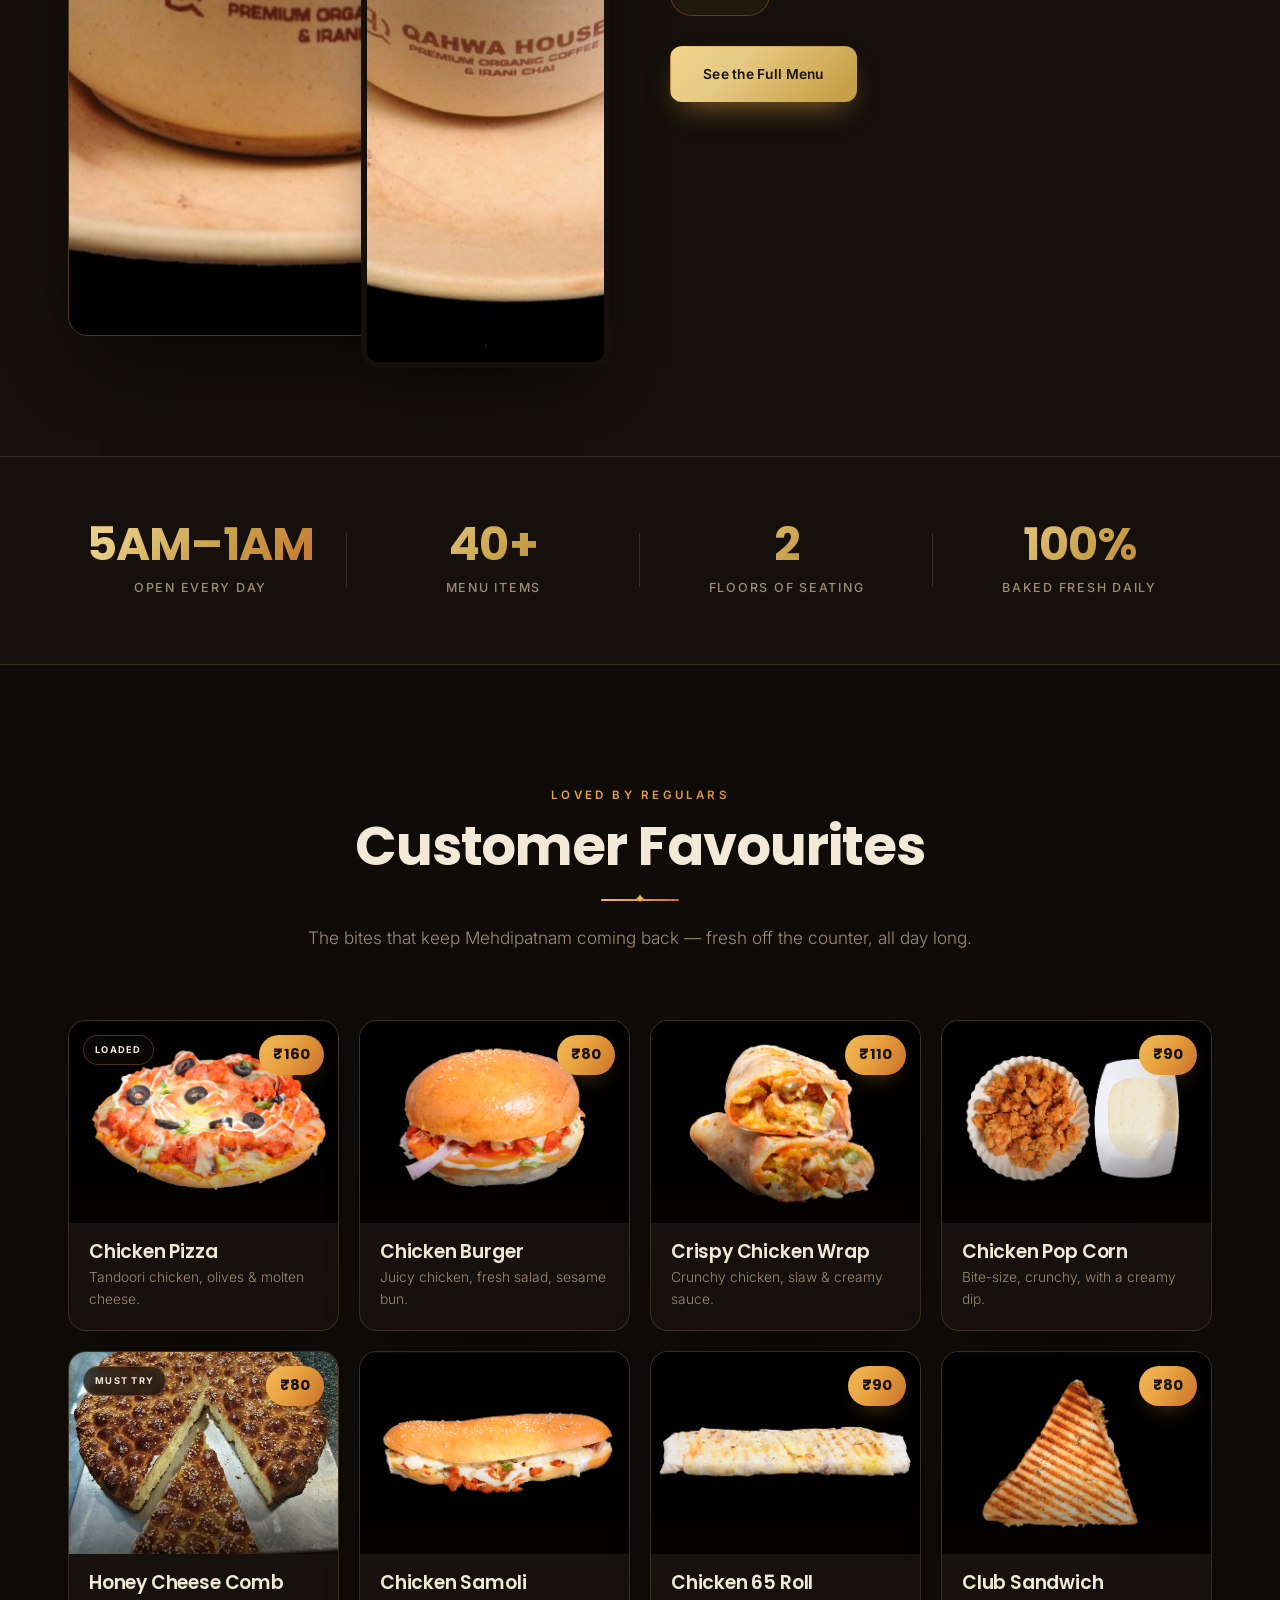
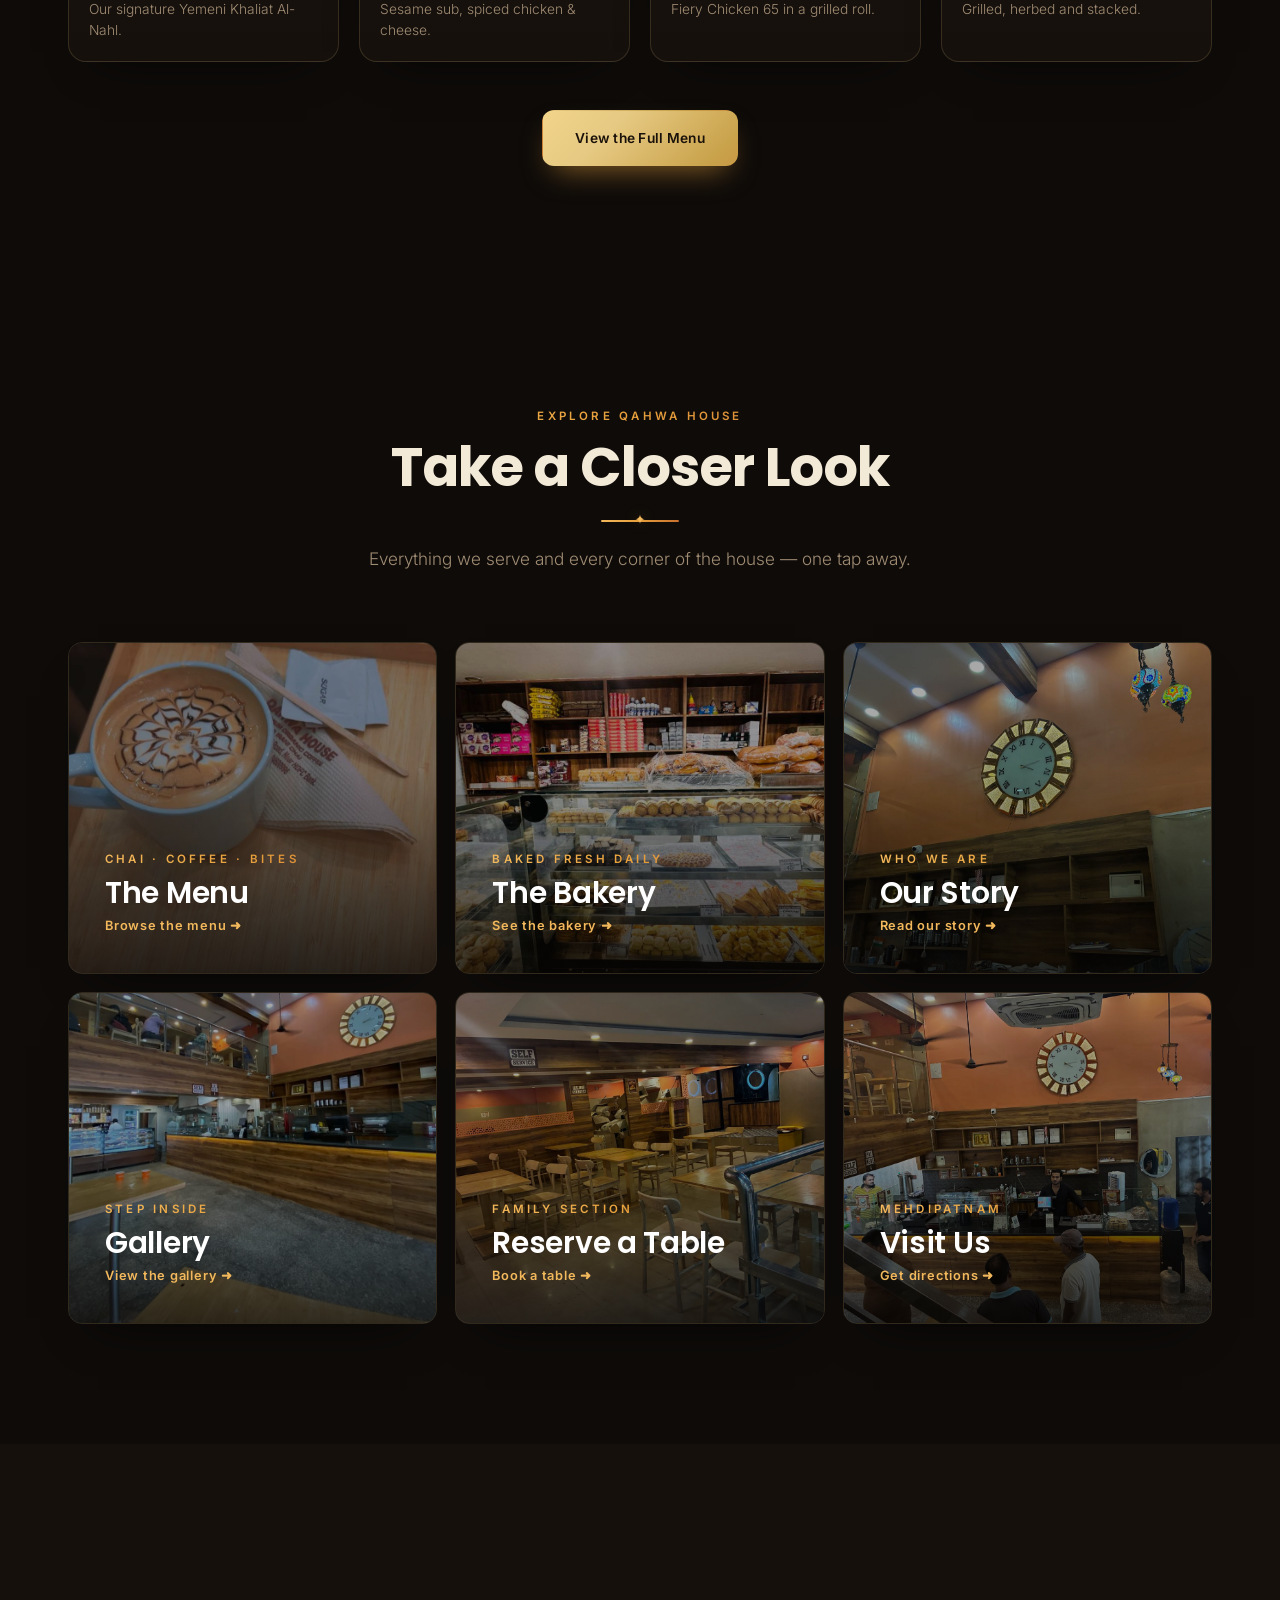
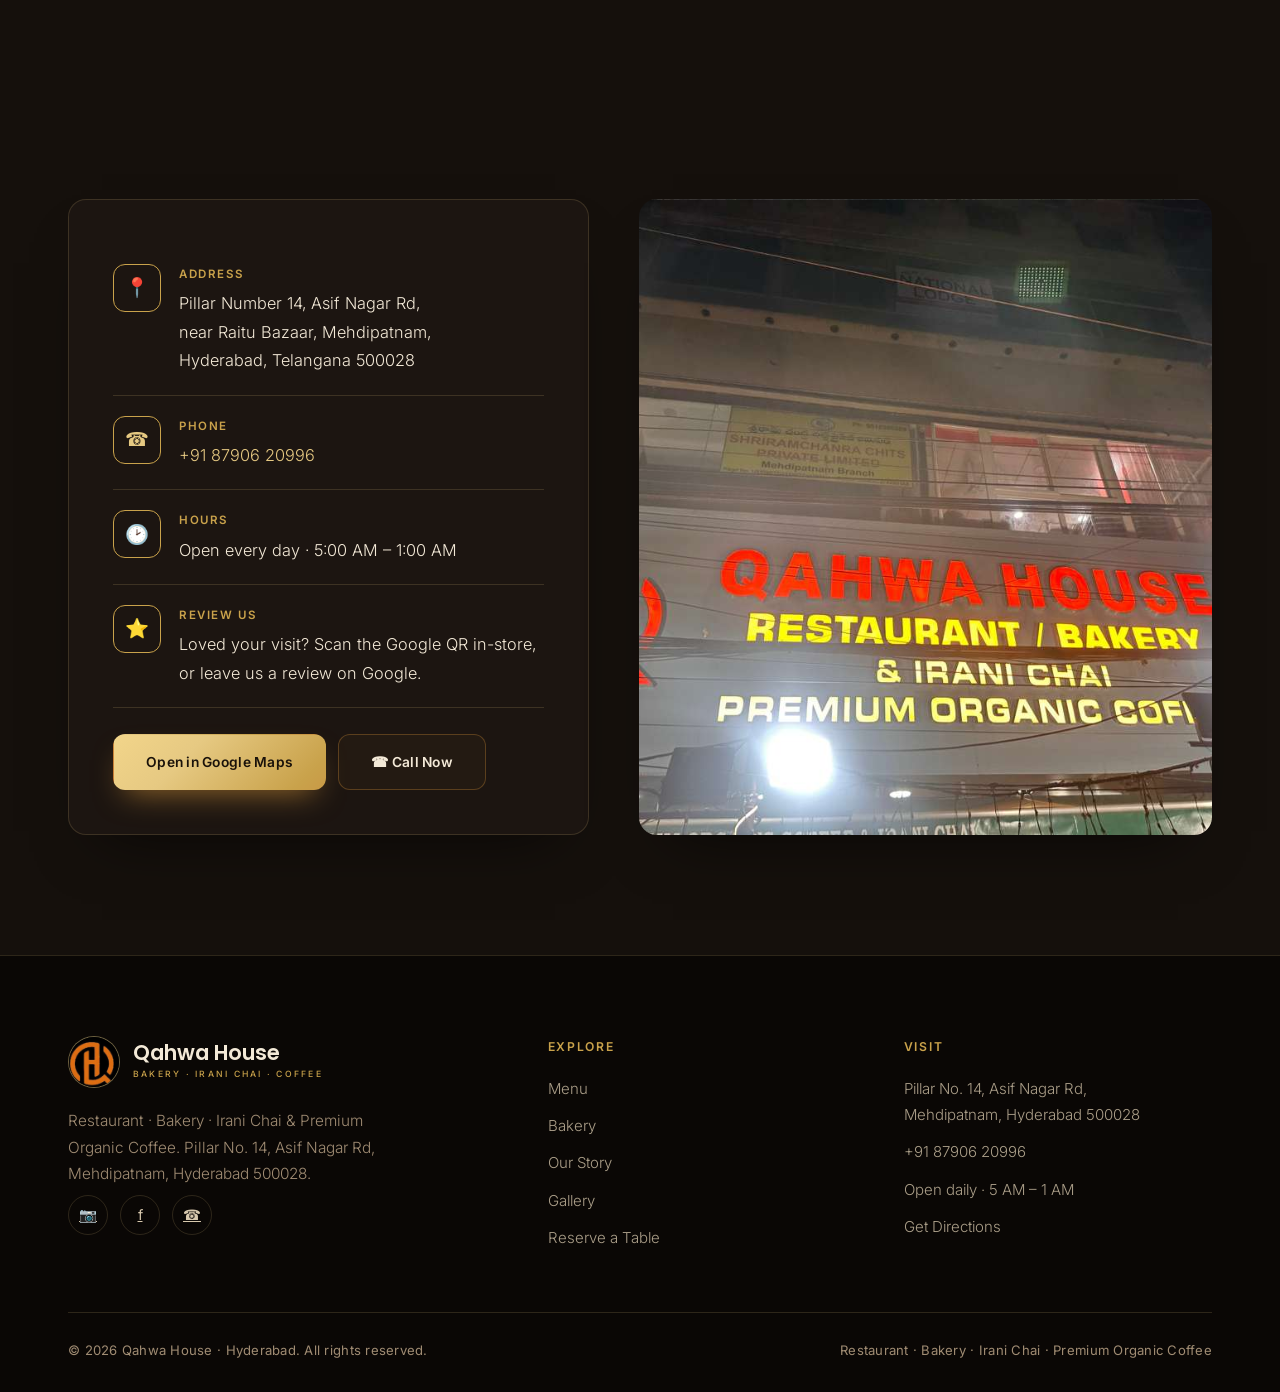
==== commit daf1b5c2: "iOS: add -webkit-backdrop-filter for nav + flag blur; cache-bust v5 Co-Authored-By: Claude Opus 4.8 " ====
--- a/index.html
+++ b/index.html
@@ -87,7 +87,7 @@
 <link rel="preconnect" href="https://fonts.googleapis.com">
 <link rel="preconnect" href="https://fonts.gstatic.com" crossorigin>
 <link href="https://fonts.googleapis.com/css2?family=Poppins:wght@400;500;600;700;800&family=Inter:wght@300;400;500;600&display=swap" rel="stylesheet">
-<link rel="stylesheet" href="assets/site.css?v=4">
+<link rel="stylesheet" href="assets/site.css?v=5">
 <script>document.documentElement.classList.add("js");</script>
 </head>
 <body>
@@ -323,6 +323,6 @@
   </div>
 </footer>
 
-<script src="assets/site.js?v=4"></script>
+<script src="assets/site.js?v=5"></script>
 </body>
 </html>
--- a/assets/site.css
+++ b/assets/site.css
@@ -43,7 +43,7 @@
 
 /* ───── NAV ───── */
 nav{position:fixed;top:0;left:0;width:100%;z-index:100;display:flex;align-items:center;justify-content:space-between;padding:22px 34px;transition:.4s}
-nav.solid{background:rgba(14,11,9,.95);backdrop-filter:blur(12px);box-shadow:0 10px 34px -18px #000;padding:13px 34px;border-bottom:1px solid var(--line)}
+nav.solid{background:rgba(14,11,9,.95);-webkit-backdrop-filter:blur(12px);backdrop-filter:blur(12px);box-shadow:0 10px 34px -18px #000;padding:13px 34px;border-bottom:1px solid var(--line)}
 .logo{display:flex;align-items:center;gap:13px;text-decoration:none}
 .logo-badge{width:48px;height:48px;border-radius:50%;overflow:hidden;background:#0a0a0a;border:1px solid rgba(230,201,130,.45);flex:none;display:block}
 .logo-badge img{width:100%;height:100%;object-fit:cover;display:block}
@@ -275,7 +275,7 @@
 .dish:hover .ph img{transform:scale(1.09);filter:saturate(1.25) brightness(1.04)}
 .dish .ph::after{content:"";position:absolute;inset:0;background:linear-gradient(180deg,transparent 55%,rgba(8,5,3,.55))}
 .dish .chip{position:absolute;z-index:2;top:14px;right:14px;font-family:"Poppins",sans-serif;font-weight:700;font-size:.92rem;color:#1A120A;background:var(--grad-warm);padding:7px 14px;border-radius:30px;box-shadow:0 10px 22px -10px var(--glow);letter-spacing:.01em}
-.dish .flag{position:absolute;z-index:2;top:14px;left:14px;font-family:"Inter",sans-serif;font-weight:700;font-size:.58rem;letter-spacing:.14em;text-transform:uppercase;color:var(--cream);background:rgba(14,11,9,.7);backdrop-filter:blur(4px);border:1px solid var(--line-2);padding:6px 11px;border-radius:30px}
+.dish .flag{position:absolute;z-index:2;top:14px;left:14px;font-family:"Inter",sans-serif;font-weight:700;font-size:.58rem;letter-spacing:.14em;text-transform:uppercase;color:var(--cream);background:rgba(14,11,9,.7);-webkit-backdrop-filter:blur(4px);backdrop-filter:blur(4px);border:1px solid var(--line-2);padding:6px 11px;border-radius:30px}
 .dish .bd{padding:18px 20px 20px;display:flex;flex-direction:column;gap:5px;flex:1}
 .dish .bd h3{font-family:"Poppins",sans-serif;font-weight:600;font-size:1.18rem;color:var(--cream);line-height:1.15;margin:0}
 .dish .bd p{font-size:.86rem;color:var(--muted);font-weight:300;line-height:1.55;margin:0}
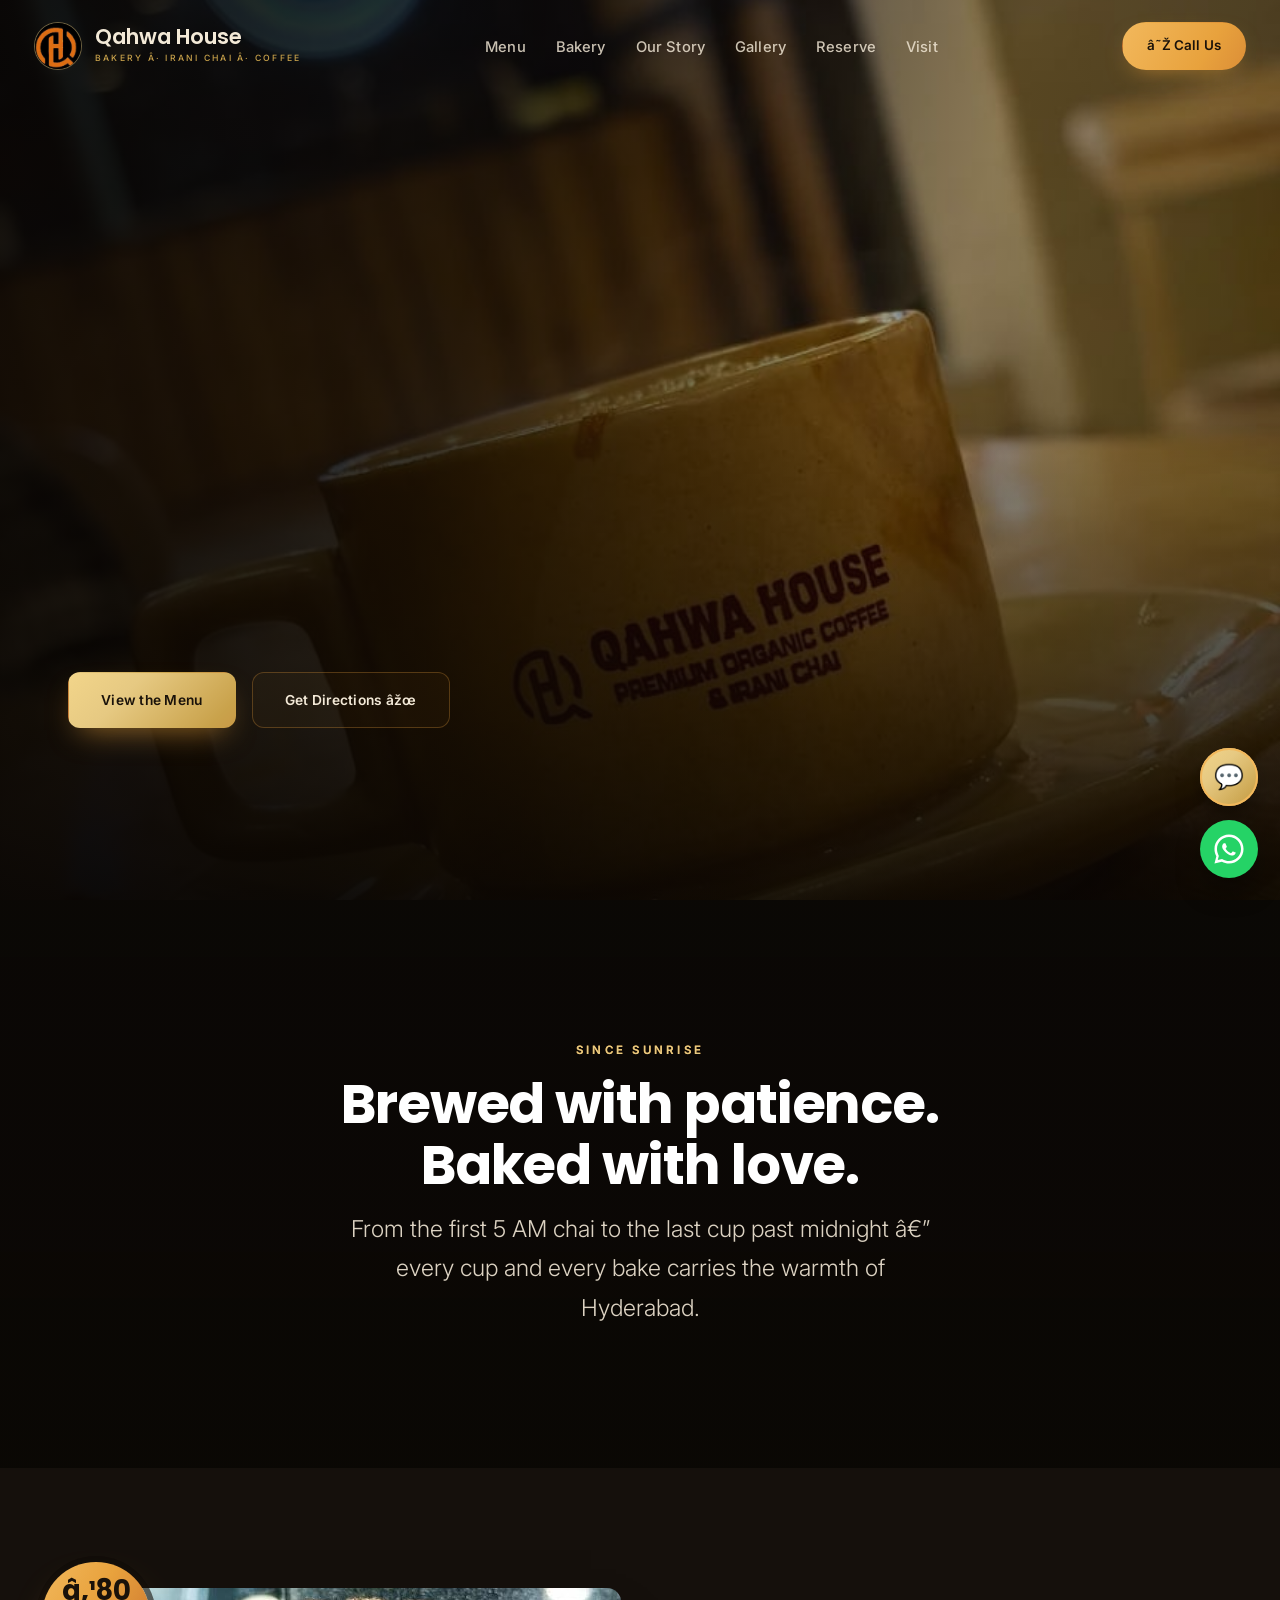
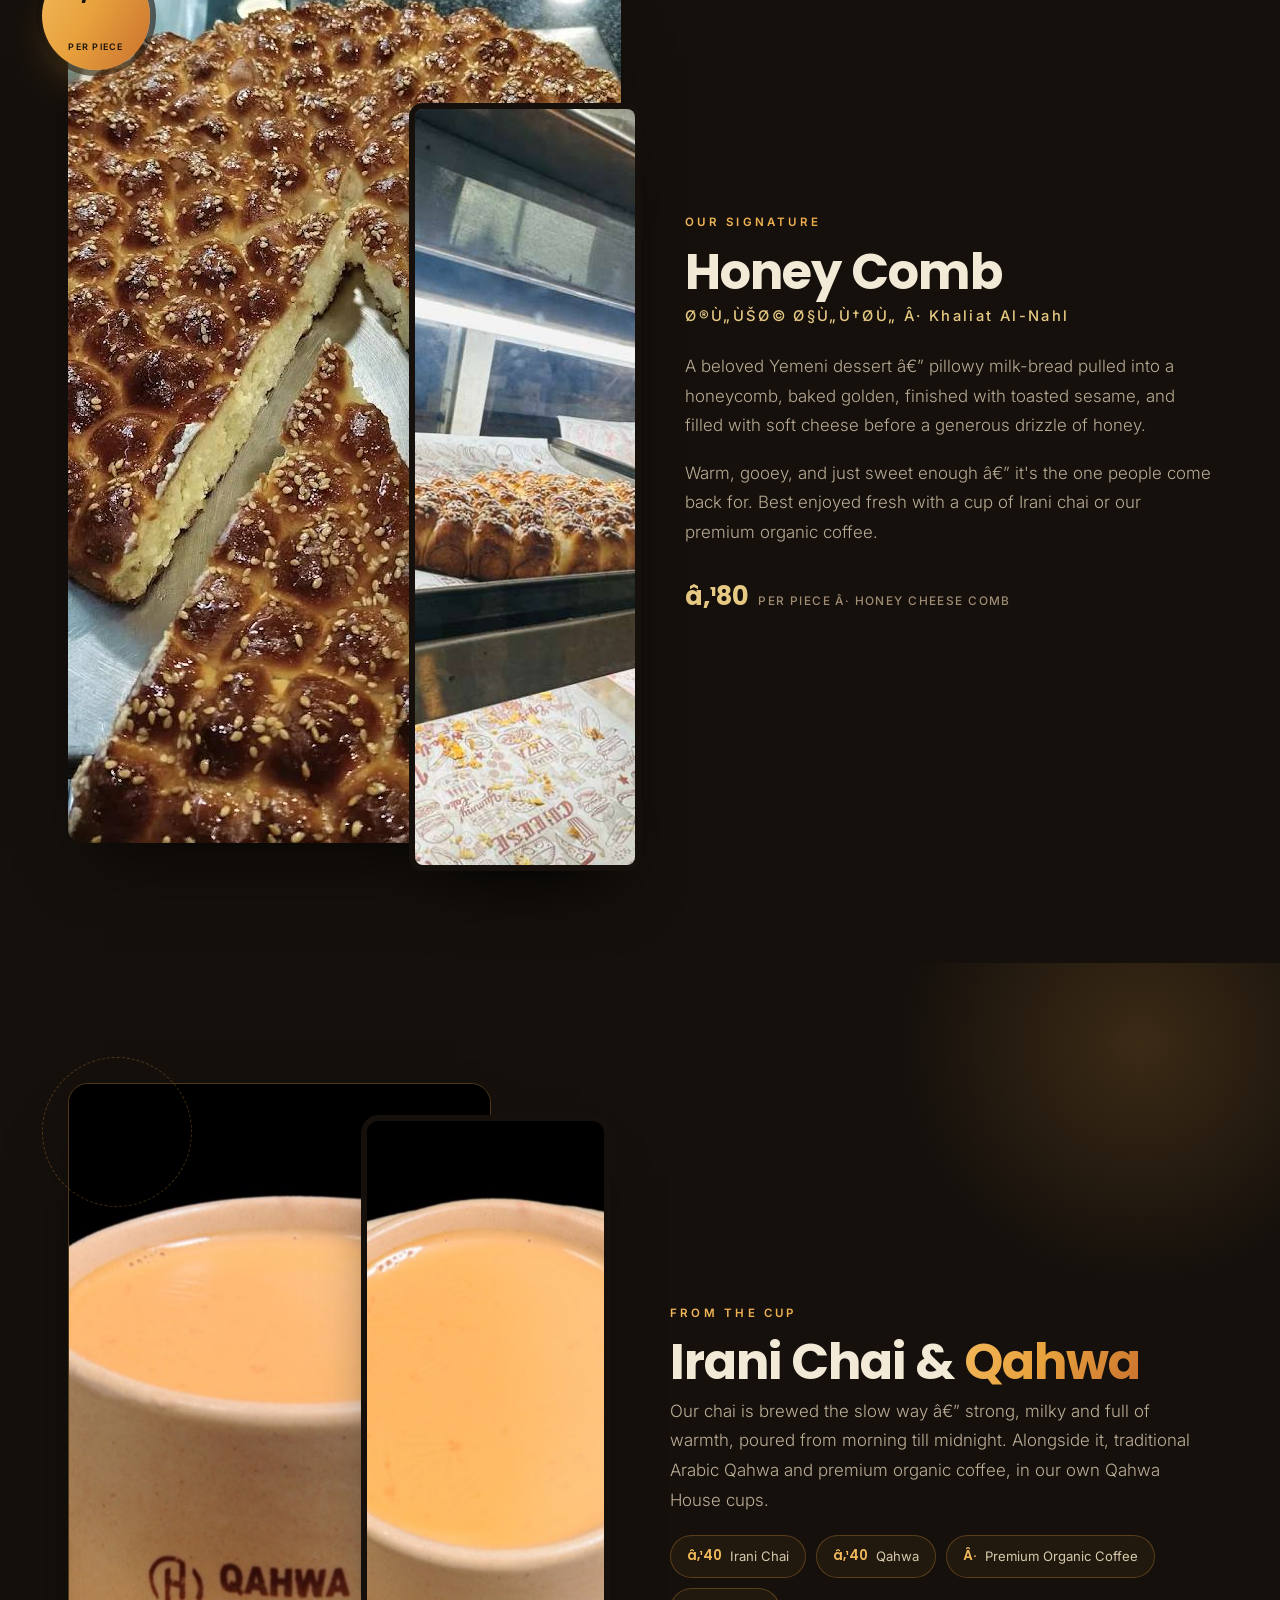
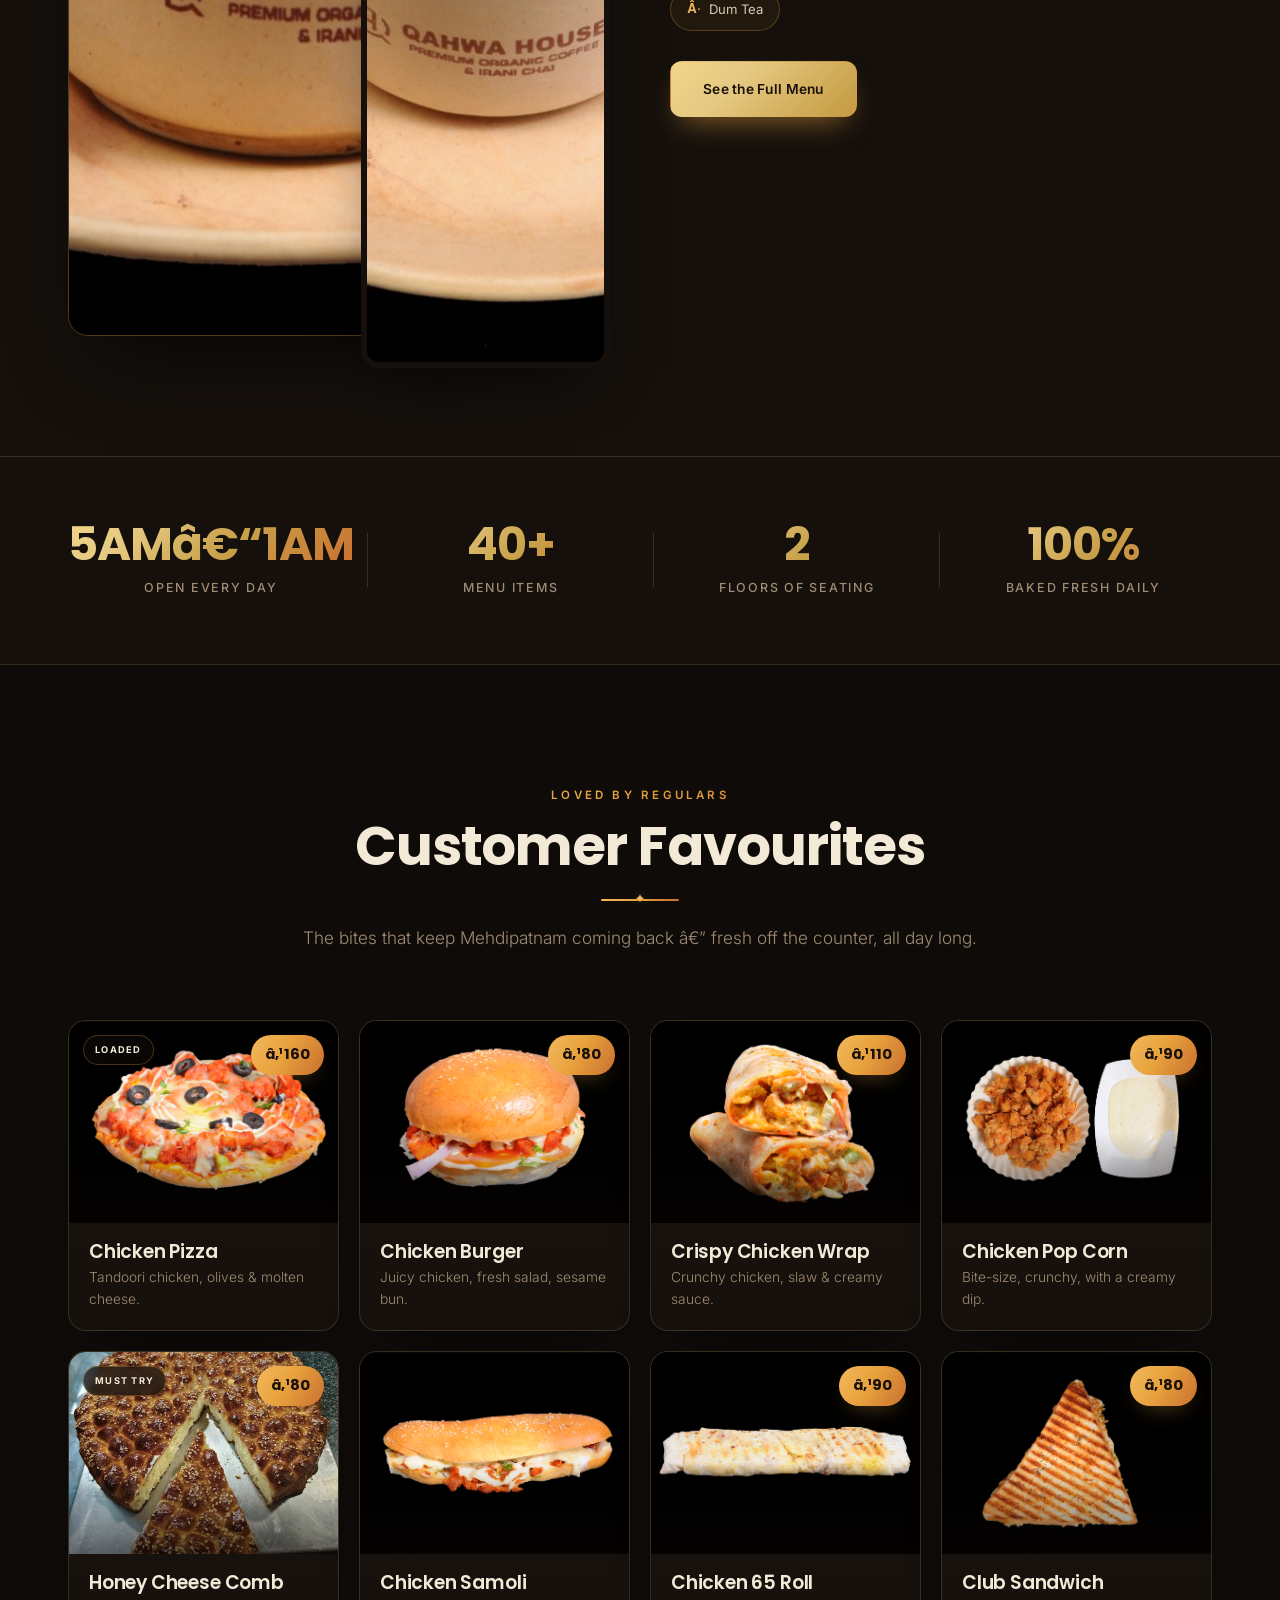
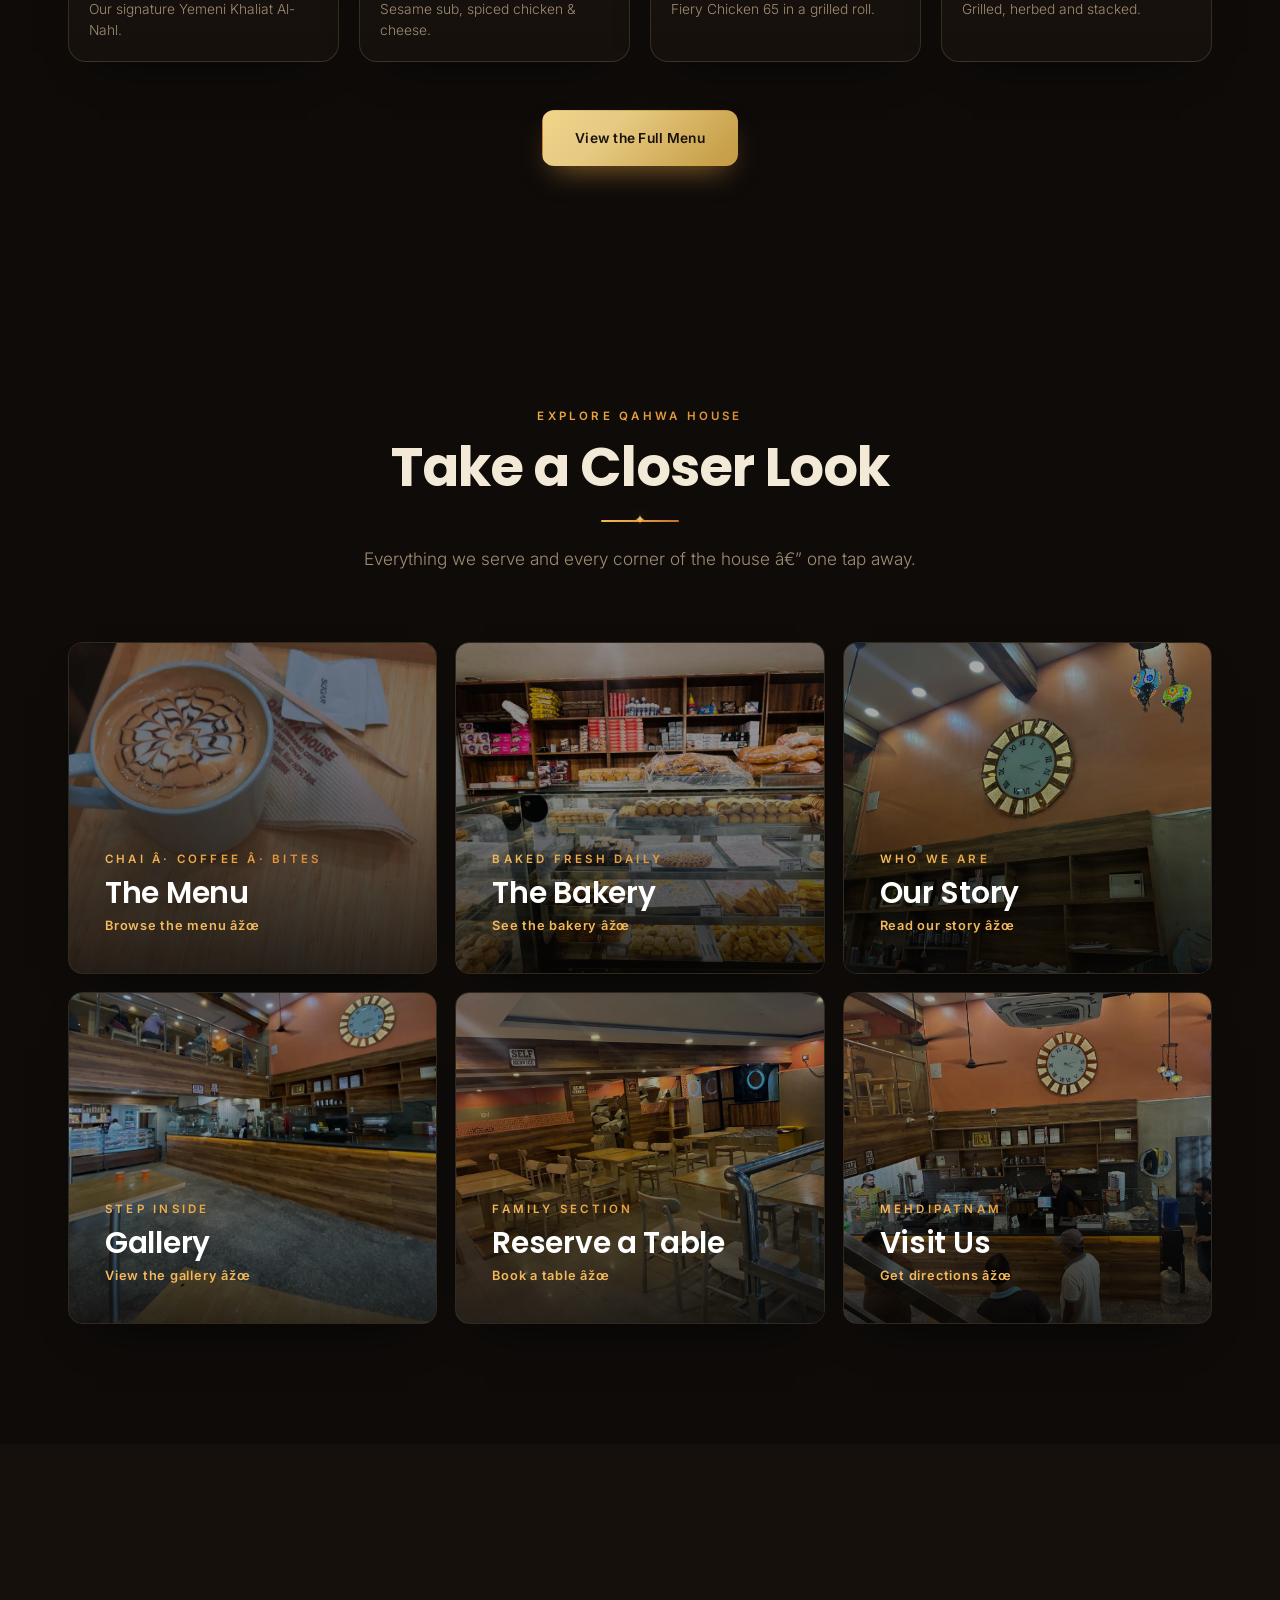
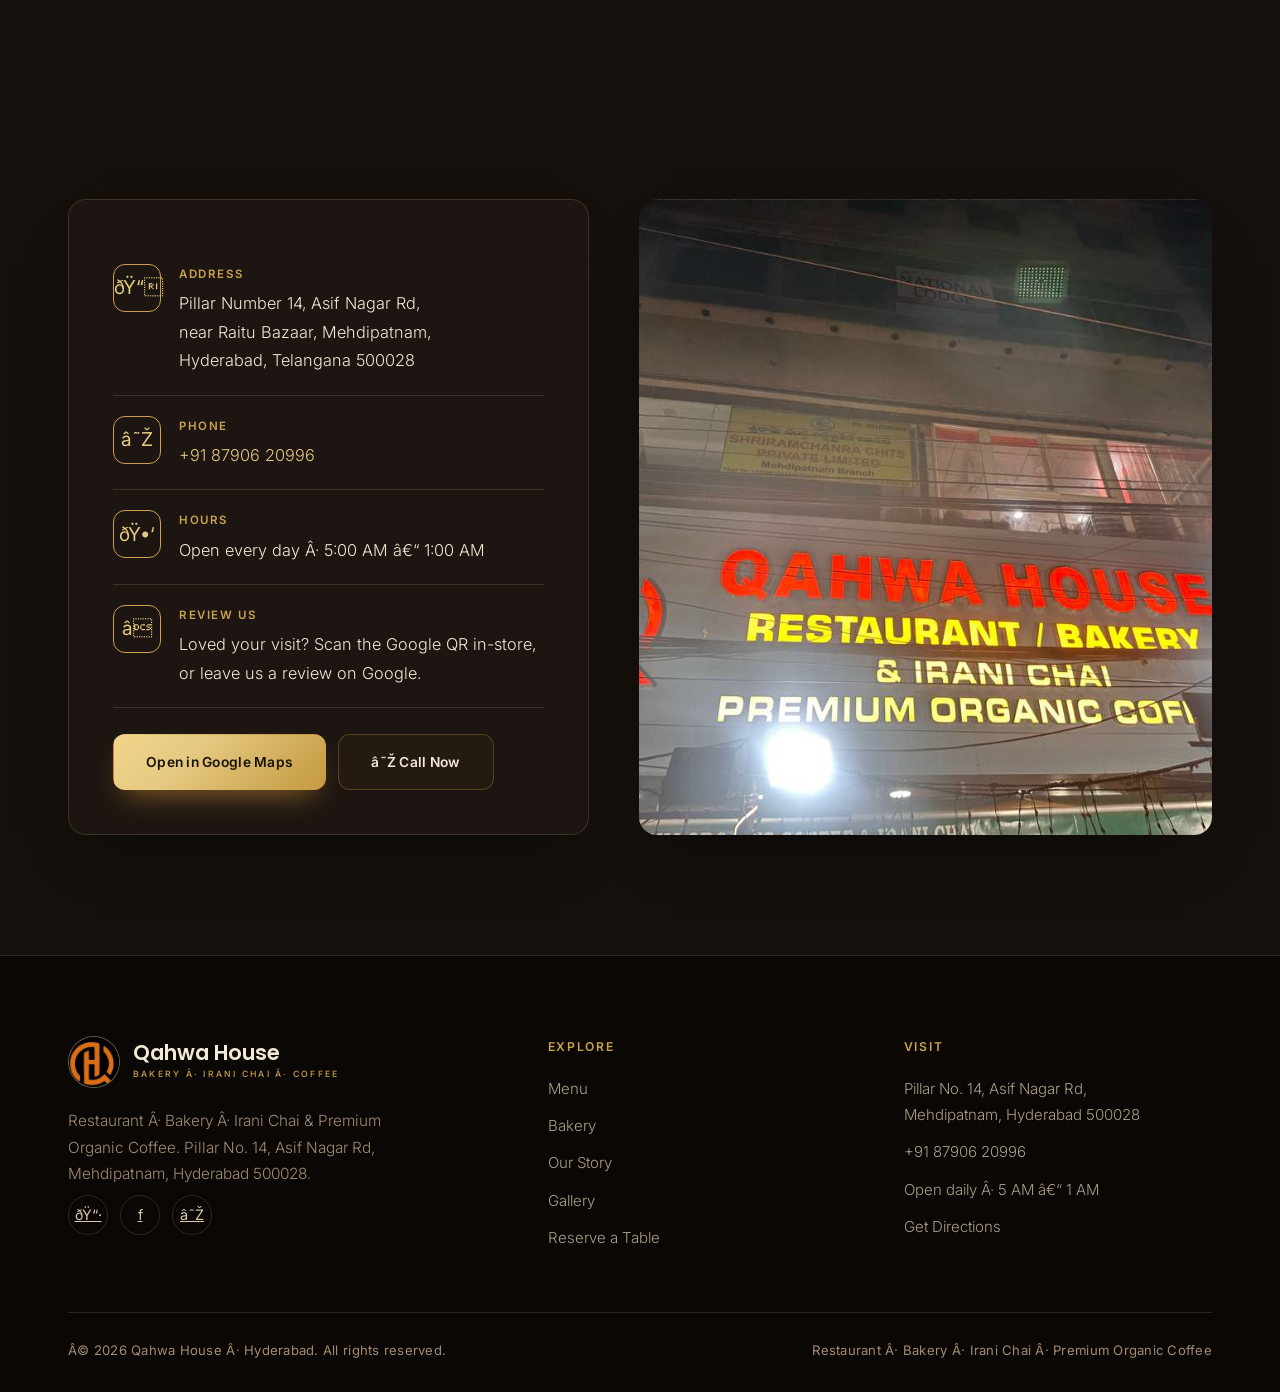
==== commit ffcae0dd: "Add floating WhatsApp button + menu chatbot on all pages - Green WhatsApp FAB -> wa.me/918790620996 " ====
--- a/index.html
+++ b/index.html
@@ -3,7 +3,7 @@
 <head>
 <meta charset="UTF-8">
 <meta name="viewport" content="width=device-width, initial-scale=1.0">
-<meta name="description" content="Qahwa House — Restaurant, Bakery &amp; Irani Chai house in Mehdipatnam, Hyderabad. Premium organic coffee, fresh Irani chai, Yemeni Honey Comb (Khaliat Al-Nahl), cakes, pastries, Osmania biscuits, burgers, rolls &amp; wraps. Family seating, self-service.">
+<meta name="description" content="Qahwa House â€” Restaurant, Bakery &amp; Irani Chai house in Mehdipatnam, Hyderabad. Premium organic coffee, fresh Irani chai, Yemeni Honey Comb (Khaliat Al-Nahl), cakes, pastries, Osmania biscuits, burgers, rolls &amp; wraps. Family seating, self-service.">
 <meta name="robots" content="index,follow,max-image-preview:large,max-snippet:-1">
 <meta name="author" content="Qahwa House">
 <meta name="geo.region" content="IN-TG">
@@ -14,29 +14,29 @@
 <link rel="apple-touch-icon" sizes="180x180" href="/assets/apple-touch-icon.png">
 <meta property="og:url" content="https://coffeemocktailscorner.com/">
 <meta property="og:site_name" content="Qahwa House">
-<meta property="og:title" content="Qahwa House — Bakery, Irani Chai &amp; Premium Organic Coffee | Hyderabad">
-<meta property="og:description" content="An Irani chai house &amp; fresh bakery in Mehdipatnam, Hyderabad. Premium organic coffee, Yemeni Honey Comb, cakes, biscuits &amp; more — served warm, all day.">
+<meta property="og:title" content="Qahwa House â€” Bakery, Irani Chai &amp; Premium Organic Coffee | Hyderabad">
+<meta property="og:description" content="An Irani chai house &amp; fresh bakery in Mehdipatnam, Hyderabad. Premium organic coffee, Yemeni Honey Comb, cakes, biscuits &amp; more â€” served warm, all day.">
 <meta property="og:type" content="restaurant">
 <meta property="og:locale" content="en_IN">
 <meta property="og:image" content="https://coffeemocktailscorner.com/assets/og-image.jpg">
 <meta property="og:image:width" content="1024">
 <meta property="og:image:height" content="768">
-<meta property="og:image:alt" content="Qahwa House storefront — Restaurant, Bakery &amp; Irani Chai, Hyderabad">
+<meta property="og:image:alt" content="Qahwa House storefront â€” Restaurant, Bakery &amp; Irani Chai, Hyderabad">
 <meta name="twitter:card" content="summary_large_image">
-<meta name="twitter:title" content="Qahwa House — Bakery, Irani Chai &amp; Premium Organic Coffee">
+<meta name="twitter:title" content="Qahwa House â€” Bakery, Irani Chai &amp; Premium Organic Coffee">
 <meta name="twitter:description" content="Irani chai, premium organic coffee, Yemeni Honey Comb &amp; fresh bakery in Mehdipatnam, Hyderabad.">
 <meta name="twitter:image" content="https://coffeemocktailscorner.com/assets/og-image.jpg">
-<title>Qahwa House — Bakery, Irani Chai &amp; Premium Organic Coffee | Mehdipatnam, Hyderabad</title>
+<title>Qahwa House â€” Bakery, Irani Chai &amp; Premium Organic Coffee | Mehdipatnam, Hyderabad</title>
 
 <!--
-  ════════════════════════════════════════════════════════════════════
-  OWNER TO-DO — still outstanding (search the whole file for each word):
-    • SOCIAL     → add real Instagram / Facebook links in footer + schema "sameAs"
-    • RATING     → see the aggregateRating note in the schema below
+  â•â•â•â•â•â•â•â•â•â•â•â•â•â•â•â•â•â•â•â•â•â•â•â•â•â•â•â•â•â•â•â•â•â•â•â•â•â•â•â•â•â•â•â•â•â•â•â•â•â•â•â•â•â•â•â•â•â•â•â•â•â•â•â•â•â•â•â•
+  OWNER TO-DO â€” still outstanding (search the whole file for each word):
+    â€¢ SOCIAL     â†’ add real Instagram / Facebook links in footer + schema "sameAs"
+    â€¢ RATING     â†’ see the aggregateRating note in the schema below
   Done: phone, address, hours and Google map are filled in.
-  Prices shown are from in-store photos and may change — verify before
+  Prices shown are from in-store photos and may change â€” verify before
   promoting any specific price.
-  ════════════════════════════════════════════════════════════════════
+  â•â•â•â•â•â•â•â•â•â•â•â•â•â•â•â•â•â•â•â•â•â•â•â•â•â•â•â•â•â•â•â•â•â•â•â•â•â•â•â•â•â•â•â•â•â•â•â•â•â•â•â•â•â•â•â•â•â•â•â•â•â•â•â•â•â•â•â•
 -->
 
 <script type="application/ld+json">
@@ -45,11 +45,11 @@
   "@type": "CafeOrCoffeeShop",
   "@id": "https://coffeemocktailscorner.com/#cafe",
   "name": "Qahwa House",
-  "alternateName": "Qahwa House — Restaurant, Bakery & Irani Chai",
+  "alternateName": "Qahwa House â€” Restaurant, Bakery & Irani Chai",
   "description": "Irani chai house, fresh bakery and premium organic coffee in Mehdipatnam, Hyderabad. Known for Yemeni Honey Comb (Khaliat Al-Nahl), Osmania biscuits, cakes, pastries, burgers, rolls and wraps.",
   "url": "https://coffeemocktailscorner.com/",
   "telephone": "+91-87906-20996",
-  "priceRange": "₹",
+  "priceRange": "â‚¹",
   "servesCuisine": ["Cafe", "Bakery", "Irani Chai", "Coffee", "Yemeni", "Hyderabadi", "Fast Food"],
   "acceptsReservations": false,
   "paymentAccepted": "Cash, UPI, Card",
@@ -71,7 +71,7 @@
 }
 </script>
 <!--
-  ─── TODO (owner): show Google star-ratings in search results ───
+  â”€â”€â”€ TODO (owner): show Google star-ratings in search results â”€â”€â”€
   Once you have real Google reviews, add this INSIDE the schema above,
   right after "sameAs": []  (put a comma after the ] first):
 
@@ -81,22 +81,22 @@
         "reviewCount": "120"
       }
 
-  Use your REAL numbers only — Google penalises fake/placeholder ratings.
+  Use your REAL numbers only â€” Google penalises fake/placeholder ratings.
 -->
 
 <link rel="preconnect" href="https://fonts.googleapis.com">
 <link rel="preconnect" href="https://fonts.gstatic.com" crossorigin>
 <link href="https://fonts.googleapis.com/css2?family=Poppins:wght@400;500;600;700;800&family=Inter:wght@300;400;500;600&display=swap" rel="stylesheet">
-<link rel="stylesheet" href="assets/site.css?v=5">
+<link rel="stylesheet" href="assets/site.css?v=6">
 <script>document.documentElement.classList.add("js");</script>
 </head>
 <body>
 
-<!-- ═══ NAV ═══ -->
+<!-- â•â•â• NAV â•â•â• -->
 <nav id="nav">
   <a href="index.html" class="logo">
     <span class="logo-badge"><img src="assets/logo-mark.png" width="48" height="48" alt="Qahwa House logo"></span>
-    <span class="logo-txt"><b>Qahwa House</b><span>Bakery · Irani Chai · Coffee</span></span>
+    <span class="logo-txt"><b>Qahwa House</b><span>Bakery Â· Irani Chai Â· Coffee</span></span>
   </a>
   <ul class="nav-links">
     <li><a href="menu.html">Menu</a></li>
@@ -107,12 +107,12 @@
     <li><a href="#visit">Visit</a></li>
   </ul>
   <div class="nav-right">
-    <a href="tel:+918790620996" class="nav-call">☎ Call Us</a>
+    <a href="tel:+918790620996" class="nav-call">â˜Ž Call Us</a>
     <button class="burger" id="burger" aria-label="Menu"><span></span><span></span><span></span></button>
   </div>
 </nav>
 
-<!-- ═══ HERO ═══ -->
+<!-- â•â•â• HERO â•â•â• -->
 <header class="hero" id="top">
   <video class="hero-video" autoplay muted loop playsinline preload="auto" poster="assets/photos/qahwa-41.jpg">
     <source src="assets/video/qahwa-hero.mp4" type="video/mp4">
@@ -120,10 +120,10 @@
   <div class="hero-bg"></div>
   <div class="wrap">
     <div class="hero-inner">
-      <div class="hero-eyebrow">Mehdipatnam · Hyderabad</div>
-      <span class="ar">قهوة · QAHWA</span>
+      <div class="hero-eyebrow">Mehdipatnam Â· Hyderabad</div>
+      <span class="ar">Ù‚Ù‡ÙˆØ© Â· QAHWA</span>
       <h1>Qahwa House</h1>
-      <p class="hero-tag">Premium organic coffee &amp; fresh Irani chai — slow-brewed in the warmth of Hyderabad, all day, every day.</p>
+      <p class="hero-tag">Premium organic coffee &amp; fresh Irani chai â€” slow-brewed in the warmth of Hyderabad, all day, every day.</p>
       <div class="hero-pos">
         <span><i class="dot"></i> Premium Organic Coffee</span>
         <span><i class="dot"></i> Irani Chai &amp; Qahwa</span>
@@ -132,91 +132,91 @@
       </div>
       <div class="hero-cta">
         <a href="menu.html" class="btn btn-gold">View the Menu</a>
-        <a href="#visit" class="btn btn-line">Get Directions ➜</a>
+        <a href="#visit" class="btn btn-line">Get Directions âžœ</a>
       </div>
     </div>
   </div>
 </header>
 
-<!-- ═══ PARALLAX QUOTE 1 ═══ -->
+<!-- â•â•â• PARALLAX QUOTE 1 â•â•â• -->
 <section class="parallax" style="background-image:url('assets/photos/qahwa-41.jpg')">
   <div class="parallax-inner">
     <div class="eyebrow">Since Sunrise</div>
     <h2>Brewed with patience.<br>Baked with love.</h2>
-    <p>From the first 5 AM chai to the last cup past midnight — every cup and every bake carries the warmth of Hyderabad.</p>
-  </div>
-</section>
-
-<!-- ═══ SIGNATURE: HONEY COMB ═══ -->
+    <p>From the first 5 AM chai to the last cup past midnight â€” every cup and every bake carries the warmth of Hyderabad.</p>
+  </div>
+</section>
+
+<!-- â•â•â• SIGNATURE: HONEY COMB â•â•â• -->
 <section class="signature sec-pad" id="signature">
   <div class="wrap sig-grid reveal">
     <div class="sig-imgs">
-      <span class="price-badge"><b>₹80</b><small>Per Piece</small></span>
-      <img class="img-main" src="assets/photos/qahwa-39.jpg" width="864" height="855" loading="lazy" alt="Qahwa House Honey Comb — golden sesame-topped Khaliat Al-Nahl with a slice cut, fresh from the oven">
+      <span class="price-badge"><b>â‚¹80</b><small>Per Piece</small></span>
+      <img class="img-main" src="assets/photos/qahwa-39.jpg" width="864" height="855" loading="lazy" alt="Qahwa House Honey Comb â€” golden sesame-topped Khaliat Al-Nahl with a slice cut, fresh from the oven">
       <img class="img-float" src="assets/photos/qahwa-32.jpg" width="1024" height="768" loading="lazy" alt="Honey Cheese Comb on the bakery counter at Qahwa House">
     </div>
     <div class="sig-text">
       <div class="eyebrow">Our Signature</div>
       <h2>Honey Comb</h2>
-      <div class="ar2">خلية النحل · Khaliat Al-Nahl</div>
-      <p>A beloved Yemeni dessert — pillowy milk-bread pulled into a honeycomb, baked golden, finished with toasted sesame, and filled with soft cheese before a generous drizzle of honey.</p>
-      <p>Warm, gooey, and just sweet enough — it's the one people come back for. Best enjoyed fresh with a cup of Irani chai or our premium organic coffee.</p>
-      <div class="sig-price">₹80 <small>per piece · Honey Cheese Comb</small></div>
-    </div>
-  </div>
-</section>
-
-<!-- ═══ SIP & SAVOUR (drinks) ═══ -->
+      <div class="ar2">Ø®Ù„ÙŠØ© Ø§Ù„Ù†Ø­Ù„ Â· Khaliat Al-Nahl</div>
+      <p>A beloved Yemeni dessert â€” pillowy milk-bread pulled into a honeycomb, baked golden, finished with toasted sesame, and filled with soft cheese before a generous drizzle of honey.</p>
+      <p>Warm, gooey, and just sweet enough â€” it's the one people come back for. Best enjoyed fresh with a cup of Irani chai or our premium organic coffee.</p>
+      <div class="sig-price">â‚¹80 <small>per piece Â· Honey Cheese Comb</small></div>
+    </div>
+  </div>
+</section>
+
+<!-- â•â•â• SIP & SAVOUR (drinks) â•â•â• -->
 <section class="sip sec-pad">
   <div class="wrap sip-grid">
     <div class="sip-imgs reveal">
       <span class="ring"></span>
-      <img class="s1" src="assets/photos/menu-chai.jpg" width="1280" height="853" loading="lazy" alt="Qahwa House Irani chai — strong milky tea in a branded cup and saucer">
+      <img class="s1" src="assets/photos/menu-chai.jpg" width="1280" height="853" loading="lazy" alt="Qahwa House Irani chai â€” strong milky tea in a branded cup and saucer">
       <img class="s2" src="assets/photos/menu-chai-top.jpg" width="1280" height="853" loading="lazy" alt="Top-down view of Irani chai in a Qahwa House cup">
     </div>
     <div class="sip-text reveal" style="--d:.12s">
       <div class="eyebrow">From the Cup</div>
       <h2>Irani Chai &amp; <span class="accent">Qahwa</span></h2>
-      <p>Our chai is brewed the slow way — strong, milky and full of warmth, poured from morning till midnight. Alongside it, traditional Arabic Qahwa and premium organic coffee, in our own Qahwa House cups.</p>
+      <p>Our chai is brewed the slow way â€” strong, milky and full of warmth, poured from morning till midnight. Alongside it, traditional Arabic Qahwa and premium organic coffee, in our own Qahwa House cups.</p>
       <div class="sip-list">
-        <span><b>₹40</b> Irani Chai</span>
-        <span><b>₹40</b> Qahwa</span>
-        <span><b>·</b> Premium Organic Coffee</span>
-        <span><b>·</b> Dum Tea</span>
+        <span><b>â‚¹40</b> Irani Chai</span>
+        <span><b>â‚¹40</b> Qahwa</span>
+        <span><b>Â·</b> Premium Organic Coffee</span>
+        <span><b>Â·</b> Dum Tea</span>
       </div>
       <a href="menu.html" class="btn btn-gold">See the Full Menu</a>
     </div>
   </div>
 </section>
 
-<!-- ═══ STATS ═══ -->
+<!-- â•â•â• STATS â•â•â• -->
 <section class="stats">
   <div class="wrap reveal">
-    <div class="stat"><b>5AM–1AM</b><span>Open Every Day</span></div>
+    <div class="stat"><b>5AMâ€“1AM</b><span>Open Every Day</span></div>
     <div class="stat"><b>40+</b><span>Menu Items</span></div>
     <div class="stat"><b>2</b><span>Floors of Seating</span></div>
     <div class="stat"><b>100%</b><span>Baked Fresh Daily</span></div>
   </div>
 </section>
 
-<!-- ═══ CUSTOMER FAVOURITES ═══ -->
+<!-- â•â•â• CUSTOMER FAVOURITES â•â•â• -->
 <section class="explore sec-pad" id="favourites">
   <div class="wrap">
     <div class="sec-head reveal">
       <div class="eyebrow">Loved by Regulars</div>
       <h2>Customer Favourites</h2>
       <div class="divider"></div>
-      <p>The bites that keep Mehdipatnam coming back — fresh off the counter, all day long.</p>
+      <p>The bites that keep Mehdipatnam coming back â€” fresh off the counter, all day long.</p>
     </div>
     <div class="dish-grid cols4 reveal">
-      <div class="dish"><div class="ph"><span class="flag">Loaded</span><span class="chip">₹160</span><img src="assets/photos/menu-pizza.jpg" loading="lazy" alt="Chicken pizza with tandoori chicken, olives and mozzarella"></div><div class="bd"><h3>Chicken Pizza</h3><p>Tandoori chicken, olives &amp; molten cheese.</p></div></div>
-      <div class="dish"><div class="ph"><span class="chip">₹80</span><img src="assets/photos/menu-burger.jpg" loading="lazy" alt="Chicken burger with sesame bun"></div><div class="bd"><h3>Chicken Burger</h3><p>Juicy chicken, fresh salad, sesame bun.</p></div></div>
-      <div class="dish"><div class="ph"><span class="chip">₹110</span><img src="assets/photos/menu-wrap-crispy.jpg" loading="lazy" alt="Crispy chicken wrap"></div><div class="bd"><h3>Crispy Chicken Wrap</h3><p>Crunchy chicken, slaw &amp; creamy sauce.</p></div></div>
-      <div class="dish"><div class="ph"><span class="chip">₹90</span><img src="assets/photos/menu-popcorn.jpg" loading="lazy" alt="Crispy chicken popcorn with dip"></div><div class="bd"><h3>Chicken Pop Corn</h3><p>Bite-size, crunchy, with a creamy dip.</p></div></div>
-      <div class="dish"><div class="ph"><span class="flag">Must Try</span><span class="chip">₹80</span><img src="assets/photos/qahwa-39.jpg" loading="lazy" alt="Yemeni Honey Cheese Comb"></div><div class="bd"><h3>Honey Cheese Comb</h3><p>Our signature Yemeni Khaliat Al-Nahl.</p></div></div>
+      <div class="dish"><div class="ph"><span class="flag">Loaded</span><span class="chip">â‚¹160</span><img src="assets/photos/menu-pizza.jpg" loading="lazy" alt="Chicken pizza with tandoori chicken, olives and mozzarella"></div><div class="bd"><h3>Chicken Pizza</h3><p>Tandoori chicken, olives &amp; molten cheese.</p></div></div>
+      <div class="dish"><div class="ph"><span class="chip">â‚¹80</span><img src="assets/photos/menu-burger.jpg" loading="lazy" alt="Chicken burger with sesame bun"></div><div class="bd"><h3>Chicken Burger</h3><p>Juicy chicken, fresh salad, sesame bun.</p></div></div>
+      <div class="dish"><div class="ph"><span class="chip">â‚¹110</span><img src="assets/photos/menu-wrap-crispy.jpg" loading="lazy" alt="Crispy chicken wrap"></div><div class="bd"><h3>Crispy Chicken Wrap</h3><p>Crunchy chicken, slaw &amp; creamy sauce.</p></div></div>
+      <div class="dish"><div class="ph"><span class="chip">â‚¹90</span><img src="assets/photos/menu-popcorn.jpg" loading="lazy" alt="Crispy chicken popcorn with dip"></div><div class="bd"><h3>Chicken Pop Corn</h3><p>Bite-size, crunchy, with a creamy dip.</p></div></div>
+      <div class="dish"><div class="ph"><span class="flag">Must Try</span><span class="chip">â‚¹80</span><img src="assets/photos/qahwa-39.jpg" loading="lazy" alt="Yemeni Honey Cheese Comb"></div><div class="bd"><h3>Honey Cheese Comb</h3><p>Our signature Yemeni Khaliat Al-Nahl.</p></div></div>
       <div class="dish"><div class="ph"><img src="assets/photos/menu-sub.jpg" loading="lazy" alt="Chicken Samoli sesame sub with cheese"></div><div class="bd"><h3>Chicken Samoli</h3><p>Sesame sub, spiced chicken &amp; cheese.</p></div></div>
-      <div class="dish"><div class="ph"><span class="chip">₹90</span><img src="assets/photos/menu-roll.jpg" loading="lazy" alt="Grilled Chicken 65 roll"></div><div class="bd"><h3>Chicken 65 Roll</h3><p>Fiery Chicken 65 in a grilled roll.</p></div></div>
-      <div class="dish"><div class="ph"><span class="chip">₹80</span><img src="assets/photos/menu-sandwich.jpg" loading="lazy" alt="Grilled club sandwich"></div><div class="bd"><h3>Club Sandwich</h3><p>Grilled, herbed and stacked.</p></div></div>
+      <div class="dish"><div class="ph"><span class="chip">â‚¹90</span><img src="assets/photos/menu-roll.jpg" loading="lazy" alt="Grilled Chicken 65 roll"></div><div class="bd"><h3>Chicken 65 Roll</h3><p>Fiery Chicken 65 in a grilled roll.</p></div></div>
+      <div class="dish"><div class="ph"><span class="chip">â‚¹80</span><img src="assets/photos/menu-sandwich.jpg" loading="lazy" alt="Grilled club sandwich"></div><div class="bd"><h3>Club Sandwich</h3><p>Grilled, herbed and stacked.</p></div></div>
     </div>
     <div style="text-align:center;margin-top:48px">
       <a href="menu.html" class="btn btn-gold">View the Full Menu</a>
@@ -224,56 +224,56 @@
   </div>
 </section>
 
-<!-- ═══ EXPLORE ═══ -->
+<!-- â•â•â• EXPLORE â•â•â• -->
 <section class="explore sec-pad">
   <div class="wrap">
     <div class="sec-head reveal">
       <div class="eyebrow">Explore Qahwa House</div>
       <h2>Take a Closer Look</h2>
       <div class="divider"></div>
-      <p>Everything we serve and every corner of the house — one tap away.</p>
+      <p>Everything we serve and every corner of the house â€” one tap away.</p>
     </div>
     <div class="exp-grid reveal">
-      <a class="exp-card" href="menu.html"><img src="assets/photos/qahwa-38.jpg" loading="lazy" alt="Latte art at Qahwa House"><div class="cap"><div class="eyebrow">Chai · Coffee · Bites</div><h3>The Menu</h3><span class="more">Browse the menu ➜</span></div></a>
-      <a class="exp-card" href="bakery.html"><img src="assets/photos/qahwa-30.jpg" loading="lazy" alt="Qahwa House bakery counter"><div class="cap"><div class="eyebrow">Baked Fresh Daily</div><h3>The Bakery</h3><span class="more">See the bakery ➜</span></div></a>
-      <a class="exp-card" href="story.html"><img src="assets/photos/qahwa-09.jpg" loading="lazy" alt="Qahwa House interior"><div class="cap"><div class="eyebrow">Who We Are</div><h3>Our Story</h3><span class="more">Read our story ➜</span></div></a>
-      <a class="exp-card" href="gallery.html"><img src="assets/photos/qahwa-37.jpg" loading="lazy" alt="Qahwa House gallery"><div class="cap"><div class="eyebrow">Step Inside</div><h3>Gallery</h3><span class="more">View the gallery ➜</span></div></a>
-      <a class="exp-card" href="reserve.html"><img src="assets/photos/qahwa-10.jpg" loading="lazy" alt="Family section seating"><div class="cap"><div class="eyebrow">Family Section</div><h3>Reserve a Table</h3><span class="more">Book a table ➜</span></div></a>
-      <a class="exp-card" href="#visit"><img src="assets/photos/qahwa-06.jpg" loading="lazy" alt="Qahwa House counter"><div class="cap"><div class="eyebrow">Mehdipatnam</div><h3>Visit Us</h3><span class="more">Get directions ➜</span></div></a>
-    </div>
-  </div>
-</section>
-
-<!-- ═══ VISIT ═══ -->
+      <a class="exp-card" href="menu.html"><img src="assets/photos/qahwa-38.jpg" loading="lazy" alt="Latte art at Qahwa House"><div class="cap"><div class="eyebrow">Chai Â· Coffee Â· Bites</div><h3>The Menu</h3><span class="more">Browse the menu âžœ</span></div></a>
+      <a class="exp-card" href="bakery.html"><img src="assets/photos/qahwa-30.jpg" loading="lazy" alt="Qahwa House bakery counter"><div class="cap"><div class="eyebrow">Baked Fresh Daily</div><h3>The Bakery</h3><span class="more">See the bakery âžœ</span></div></a>
+      <a class="exp-card" href="story.html"><img src="assets/photos/qahwa-09.jpg" loading="lazy" alt="Qahwa House interior"><div class="cap"><div class="eyebrow">Who We Are</div><h3>Our Story</h3><span class="more">Read our story âžœ</span></div></a>
+      <a class="exp-card" href="gallery.html"><img src="assets/photos/qahwa-37.jpg" loading="lazy" alt="Qahwa House gallery"><div class="cap"><div class="eyebrow">Step Inside</div><h3>Gallery</h3><span class="more">View the gallery âžœ</span></div></a>
+      <a class="exp-card" href="reserve.html"><img src="assets/photos/qahwa-10.jpg" loading="lazy" alt="Family section seating"><div class="cap"><div class="eyebrow">Family Section</div><h3>Reserve a Table</h3><span class="more">Book a table âžœ</span></div></a>
+      <a class="exp-card" href="#visit"><img src="assets/photos/qahwa-06.jpg" loading="lazy" alt="Qahwa House counter"><div class="cap"><div class="eyebrow">Mehdipatnam</div><h3>Visit Us</h3><span class="more">Get directions âžœ</span></div></a>
+    </div>
+  </div>
+</section>
+
+<!-- â•â•â• VISIT â•â•â• -->
 <section class="visit sec-pad" id="visit">
   <div class="wrap">
     <div class="sec-head reveal">
       <div class="eyebrow">Come Sit With Us</div>
       <h2>Visit Qahwa House</h2>
       <div class="divider"></div>
-      <p>Find us in Mehdipatnam, Hyderabad — for a cup, a bite, or both.</p>
+      <p>Find us in Mehdipatnam, Hyderabad â€” for a cup, a bite, or both.</p>
     </div>
     <div class="visit-grid reveal">
       <div class="visit-card">
         <div class="vrow">
-          <div class="vi">📍</div>
+          <div class="vi">ðŸ“</div>
           <div><b>Address</b><p>Pillar Number 14, Asif Nagar Rd,<br>near Raitu Bazaar, Mehdipatnam,<br>Hyderabad, Telangana 500028</p></div>
         </div>
         <div class="vrow">
-          <div class="vi">☎</div>
+          <div class="vi">â˜Ž</div>
           <div><b>Phone</b><p><a href="tel:+918790620996">+91 87906 20996</a></p></div>
         </div>
         <div class="vrow">
-          <div class="vi">🕑</div>
-          <div><b>Hours</b><p>Open every day · 5:00 AM – 1:00 AM</p></div>
+          <div class="vi">ðŸ•‘</div>
+          <div><b>Hours</b><p>Open every day Â· 5:00 AM â€“ 1:00 AM</p></div>
         </div>
         <div class="vrow">
-          <div class="vi">⭐</div>
+          <div class="vi">â­</div>
           <div><b>Review Us</b><p>Loved your visit? Scan the Google QR in-store, or leave us a review on Google.</p></div>
         </div>
         <div style="margin-top:26px;display:flex;gap:12px;flex-wrap:wrap">
           <a href="https://www.google.com/maps/search/?api=1&query=Qahwa%20House%20Pillar%20Number%2014%20Asif%20Nagar%20Rd%20Mehdipatnam%20Hyderabad%20500028" target="_blank" rel="noopener" class="btn btn-gold">Open in Google Maps</a>
-          <a href="tel:+918790620996" class="btn btn-line">☎ Call Now</a>
+          <a href="tel:+918790620996" class="btn btn-line">â˜Ž Call Now</a>
         </div>
       </div>
       <div class="map-wrap">
@@ -281,23 +281,23 @@
           src="https://www.google.com/maps?q=Qahwa%20House%2C%20Pillar%20Number%2014%2C%20Asif%20Nagar%20Rd%2C%20near%20Raitu%20Bazaar%2C%20Mehdipatnam%2C%20Hyderabad%2C%20Telangana%20500028&output=embed"
           width="100%" height="440" style="border:0" loading="lazy"
           referrerpolicy="no-referrer-when-downgrade"
-          title="Qahwa House location — Mehdipatnam, Hyderabad"></iframe>
-      </div>
-    </div>
-  </div>
-</section>
-
-<!-- ═══ FOOTER ═══ -->
+          title="Qahwa House location â€” Mehdipatnam, Hyderabad"></iframe>
+      </div>
+    </div>
+  </div>
+</section>
+
+<!-- â•â•â• FOOTER â•â•â• -->
 <footer>
   <div class="wrap">
     <div class="foot-grid">
       <div class="foot-brand">
-        <a href="index.html" class="logo"><span class="logo-badge"><img src="assets/logo-mark.png" width="52" height="52" alt="Qahwa House logo"></span><span class="logo-txt"><b>Qahwa House</b><span>Bakery · Irani Chai · Coffee</span></span></a>
-        <p>Restaurant · Bakery · Irani Chai &amp; Premium Organic Coffee. Pillar No. 14, Asif Nagar Rd, Mehdipatnam, Hyderabad 500028.</p>
+        <a href="index.html" class="logo"><span class="logo-badge"><img src="assets/logo-mark.png" width="52" height="52" alt="Qahwa House logo"></span><span class="logo-txt"><b>Qahwa House</b><span>Bakery Â· Irani Chai Â· Coffee</span></span></a>
+        <p>Restaurant Â· Bakery Â· Irani Chai &amp; Premium Organic Coffee. Pillar No. 14, Asif Nagar Rd, Mehdipatnam, Hyderabad 500028.</p>
         <div class="socials">
-          <a href="#" aria-label="Instagram" title="Owner: add Instagram link">📷</a>
+          <a href="#" aria-label="Instagram" title="Owner: add Instagram link">ðŸ“·</a>
           <a href="#" aria-label="Facebook" title="Owner: add Facebook link">f</a>
-          <a href="tel:+918790620996" aria-label="Call">☎</a>
+          <a href="tel:+918790620996" aria-label="Call">â˜Ž</a>
         </div>
       </div>
       <div class="foot-col">
@@ -312,17 +312,17 @@
         <h4>Visit</h4>
         <p>Pillar No. 14, Asif Nagar Rd,<br>Mehdipatnam, Hyderabad 500028</p>
         <a href="tel:+918790620996">+91 87906 20996</a>
-        <p>Open daily · 5 AM – 1 AM</p>
+        <p>Open daily Â· 5 AM â€“ 1 AM</p>
         <a href="#visit">Get Directions</a>
       </div>
     </div>
     <div class="foot-bot">
-      <span>© <span id="yr"></span> Qahwa House · Hyderabad. All rights reserved.</span>
-      <span>Restaurant · Bakery · Irani Chai · Premium Organic Coffee</span>
+      <span>Â© <span id="yr"></span> Qahwa House Â· Hyderabad. All rights reserved.</span>
+      <span>Restaurant Â· Bakery Â· Irani Chai Â· Premium Organic Coffee</span>
     </div>
   </div>
 </footer>
 
-<script src="assets/site.js?v=5"></script>
+<script src="assets/site.js?v=6"></script>
 </body>
 </html>
--- a/assets/site.css
+++ b/assets/site.css
@@ -335,3 +335,76 @@
   .parallax-inner{padding:96px 22px}
   .story-imgs{grid-template-columns:1fr 1fr}
 }
+
+/* ═══════════ FLOATING WIDGETS: WhatsApp + Menu chatbot ═══════════ */
+.qh-fabs{position:fixed;right:22px;bottom:22px;z-index:1200;display:flex;flex-direction:column;gap:14px;align-items:center}
+.qh-fab{width:58px;height:58px;border-radius:50%;border:none;cursor:pointer;display:flex;align-items:center;justify-content:center;box-shadow:0 14px 30px -8px rgba(0,0,0,.55);transition:transform .25s,box-shadow .25s;position:relative}
+.qh-fab:hover{transform:translateY(-3px) scale(1.04)}
+.qh-fab svg{width:30px;height:30px;display:block}
+.qh-fab-wa{background:#25D366;text-decoration:none}
+.qh-fab-wa svg{fill:#fff}
+.qh-fab-wa:hover{box-shadow:0 18px 40px -8px rgba(37,211,102,.6)}
+.qh-fab-chat{background:var(--grad-gold);background-size:160% 160%;color:#1A120A;font-size:1.5rem}
+.qh-fab-chat:hover{background-position:100% 100%;box-shadow:0 18px 40px -8px var(--glow)}
+.qh-fab-chat .qh-fab-close{display:none;font-size:1.7rem;line-height:1}
+.qh-fabs.open .qh-fab-chat .qh-fab-ico{display:none}
+.qh-fabs.open .qh-fab-chat .qh-fab-close{display:block}
+/* attention ping on the chat bubble */
+.qh-fab-chat::after{content:"";position:absolute;inset:0;border-radius:50%;border:2px solid var(--amber);animation:qhPing 2.4s ease-out infinite;pointer-events:none}
+.qh-fabs.open .qh-fab-chat::after{display:none}
+@keyframes qhPing{0%{opacity:.7;transform:scale(1)}70%,100%{opacity:0;transform:scale(1.5)}}
+.qh-tip{position:absolute;right:70px;bottom:8px;background:var(--panel-2);color:var(--cream);font-size:.8rem;font-weight:500;padding:9px 14px;border-radius:12px;border:1px solid var(--line-2);white-space:nowrap;box-shadow:0 10px 24px -10px #000;opacity:0;transform:translateX(8px);transition:.3s;pointer-events:none}
+.qh-fab-chat:hover .qh-tip{opacity:1;transform:translateX(0)}
+@media(max-width:480px){.qh-tip{display:none}}
+
+.qh-chat{position:fixed;right:22px;bottom:92px;z-index:1200;width:min(380px,calc(100vw - 28px));height:min(600px,calc(100vh - 130px));background:var(--panel);border:1px solid var(--line-2);border-radius:20px;box-shadow:0 30px 70px -20px #000,0 0 0 1px rgba(0,0,0,.4);display:flex;flex-direction:column;overflow:hidden;transform:translateY(20px) scale(.96);opacity:0;pointer-events:none;transition:transform .28s cubic-bezier(.25,1.1,.4,1),opacity .28s}
+.qh-chat.open{transform:translateY(0) scale(1);opacity:1;pointer-events:auto}
+.qh-head{display:flex;align-items:center;gap:12px;padding:14px 16px;background:var(--grad-warm);color:#1A120A}
+.qh-head img{width:42px;height:42px;border-radius:50%;border:1.5px solid rgba(26,18,10,.35);object-fit:cover;background:#0a0a0a}
+.qh-head b{font-family:"Poppins",sans-serif;font-size:1.02rem;display:block;line-height:1.1}
+.qh-head small{font-size:.72rem;font-weight:500;opacity:.85;display:flex;align-items:center;gap:5px}
+.qh-head small::before{content:"";width:7px;height:7px;border-radius:50%;background:#127a30;box-shadow:0 0 0 2px rgba(18,122,48,.3)}
+.qh-head-id{flex:1;min-width:0}
+.qh-x{margin-left:auto;background:rgba(26,18,10,.14);border:none;color:#1A120A;width:30px;height:30px;border-radius:50%;font-size:1.2rem;cursor:pointer;line-height:1;display:flex;align-items:center;justify-content:center;transition:.2s}
+.qh-x:hover{background:rgba(26,18,10,.28)}
+.qh-body{flex:1;overflow-y:auto;padding:18px 14px;display:flex;flex-direction:column;gap:12px;background:linear-gradient(180deg,var(--bg-2),var(--panel))}
+.qh-body::-webkit-scrollbar{width:7px}
+.qh-body::-webkit-scrollbar-thumb{background:var(--cocoa-l);border-radius:8px}
+.qh-msg{max-width:84%;padding:11px 14px;border-radius:16px;font-size:.9rem;line-height:1.6;animation:qhIn .25s ease}
+.qh-msg b{color:var(--gold-l);font-weight:600}
+.qh-msg.bot{align-self:flex-start;background:var(--panel-2);border:1px solid var(--line);border-bottom-left-radius:5px;color:var(--cream-d)}
+.qh-msg.user{align-self:flex-end;background:var(--grad-gold);color:#1A120A;font-weight:500;border-bottom-right-radius:5px}
+@keyframes qhIn{from{opacity:0;transform:translateY(6px)}to{opacity:1;transform:none}}
+.qh-items{display:flex;flex-direction:column;gap:7px;align-self:flex-start;width:90%}
+.qh-item{display:flex;align-items:center;gap:10px;background:var(--panel-2);border:1px solid var(--line);border-radius:13px;padding:9px 11px}
+.qh-item-i{flex:1;min-width:0}
+.qh-item-i b{font-family:"Poppins",sans-serif;font-size:.86rem;color:var(--cream);font-weight:600;display:block}
+.qh-item-i span{font-size:.7rem;color:var(--muted);display:flex;align-items:center;gap:6px}
+.qh-dot{width:9px;height:9px;border:1.5px solid;border-radius:2px;display:inline-flex;align-items:center;justify-content:center;flex:none}
+.qh-dot::after{content:"";width:4px;height:4px;border-radius:50%}
+.qh-dot.veg{border-color:#3da35d}.qh-dot.veg::after{background:#3da35d}
+.qh-dot.non{border-color:#d0432e}.qh-dot.non::after{background:#d0432e}
+.qh-item-p{font-family:"Poppins",sans-serif;font-weight:600;font-size:.85rem;color:var(--gold-l);white-space:nowrap}
+.qh-add{flex:none;width:30px;height:30px;border-radius:9px;border:1px solid var(--line-2);background:rgba(232,162,61,.08);color:var(--gold-l);font-size:1.15rem;line-height:1;cursor:pointer;transition:.2s}
+.qh-add:hover{background:var(--grad-warm);color:#1A120A;border-color:transparent}
+.qh-add.added{background:#127a30;border-color:#127a30;color:#fff}
+.qh-chips{display:flex;flex-wrap:wrap;gap:7px;align-self:flex-start;max-width:96%}
+.qh-chip{background:rgba(232,162,61,.06);border:1px solid var(--line-2);color:var(--cream);font-family:"Inter",sans-serif;font-size:.78rem;font-weight:500;padding:7px 13px;border-radius:30px;cursor:pointer;transition:.2s}
+.qh-chip:hover{background:var(--grad-warm);color:#1A120A;border-color:transparent}
+.qh-cart{padding:10px 14px;border-top:1px solid var(--line);background:var(--bg-2);display:flex;align-items:center;gap:10px}
+.qh-cart-i{flex:1;min-width:0;font-size:.78rem;color:var(--cream-d)}
+.qh-cart-i b{color:var(--gold-l);font-family:"Poppins",sans-serif}
+.qh-cart-order{flex:none;display:inline-flex;align-items:center;gap:7px;background:#25D366;color:#fff;border:none;font-family:"Inter",sans-serif;font-weight:600;font-size:.8rem;padding:9px 14px;border-radius:30px;cursor:pointer;text-decoration:none;transition:.2s}
+.qh-cart-order:hover{filter:brightness(1.08);transform:translateY(-1px)}
+.qh-cart-order svg{width:15px;height:15px;fill:#fff}
+.qh-clear{background:none;border:none;color:var(--muted);font-size:.72rem;cursor:pointer;text-decoration:underline;padding:2px}
+.qh-input{display:flex;gap:8px;padding:12px;border-top:1px solid var(--line);background:var(--panel)}
+.qh-input input{flex:1;background:var(--bg-2);border:1px solid var(--line-2);border-radius:30px;padding:12px 16px;color:var(--cream);font-family:"Inter",sans-serif;font-size:.88rem;outline:none}
+.qh-input input:focus{border-color:var(--gold)}
+.qh-input input::placeholder{color:var(--muted)}
+.qh-send{flex:none;width:44px;height:44px;border-radius:50%;border:none;background:var(--grad-gold);color:#1A120A;font-size:1.1rem;cursor:pointer;display:flex;align-items:center;justify-content:center;transition:.2s}
+.qh-send:hover{transform:scale(1.06)}
+@media(max-width:480px){
+  .qh-chat{right:10px;left:10px;width:auto;bottom:86px;height:min(72vh,560px)}
+  .qh-fabs{right:16px;bottom:16px}
+}
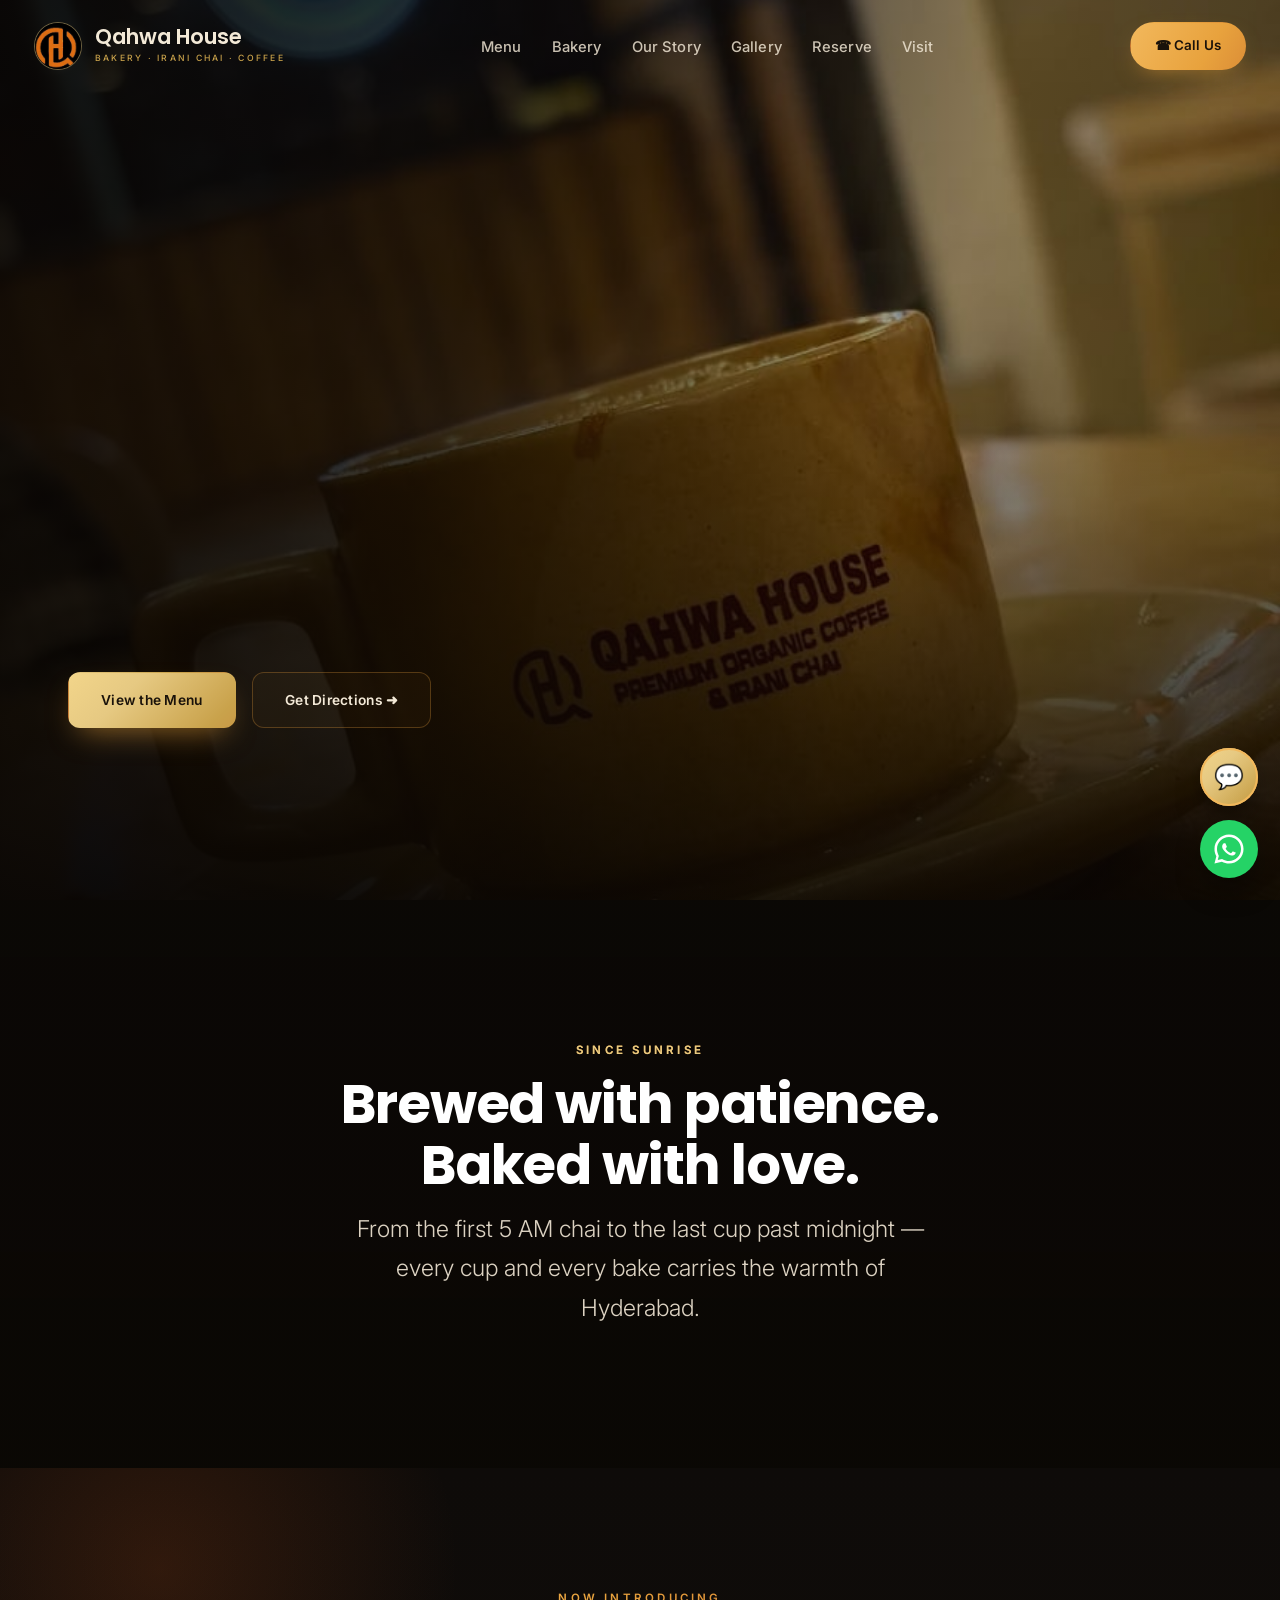
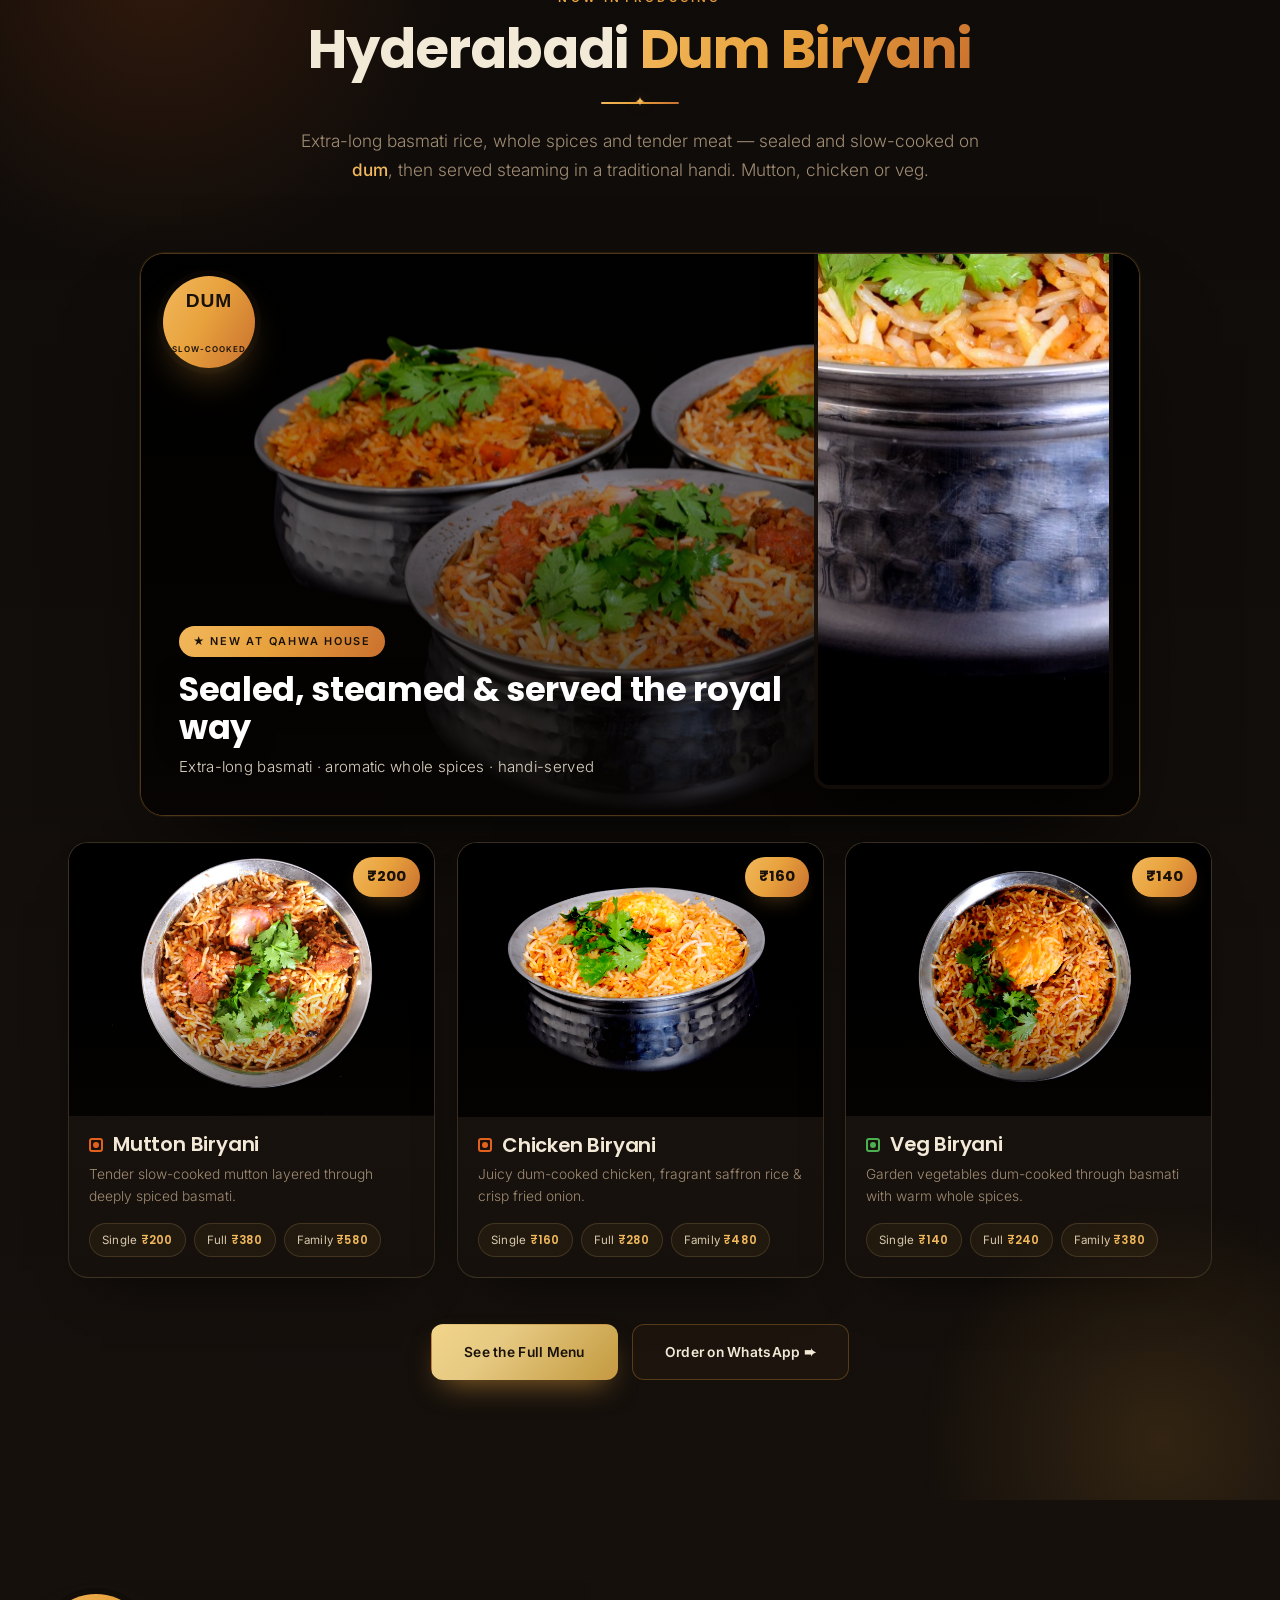
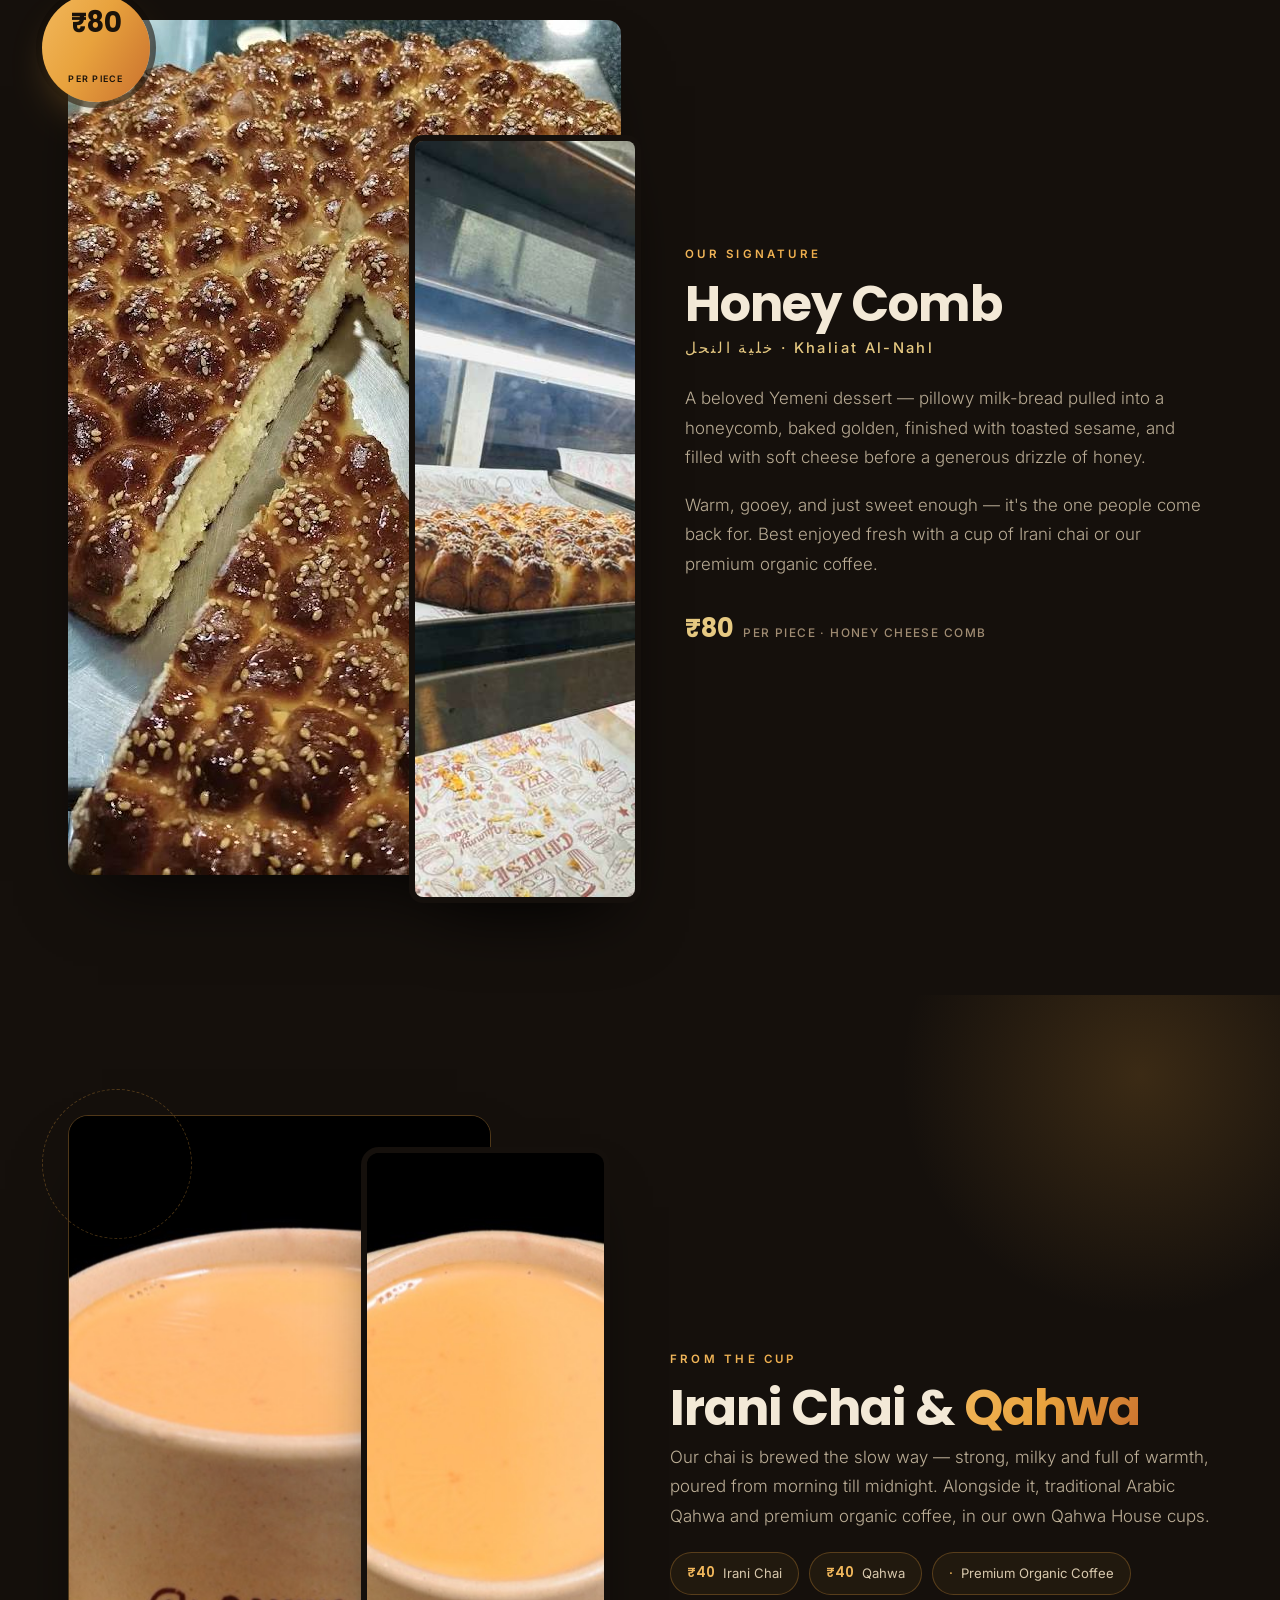
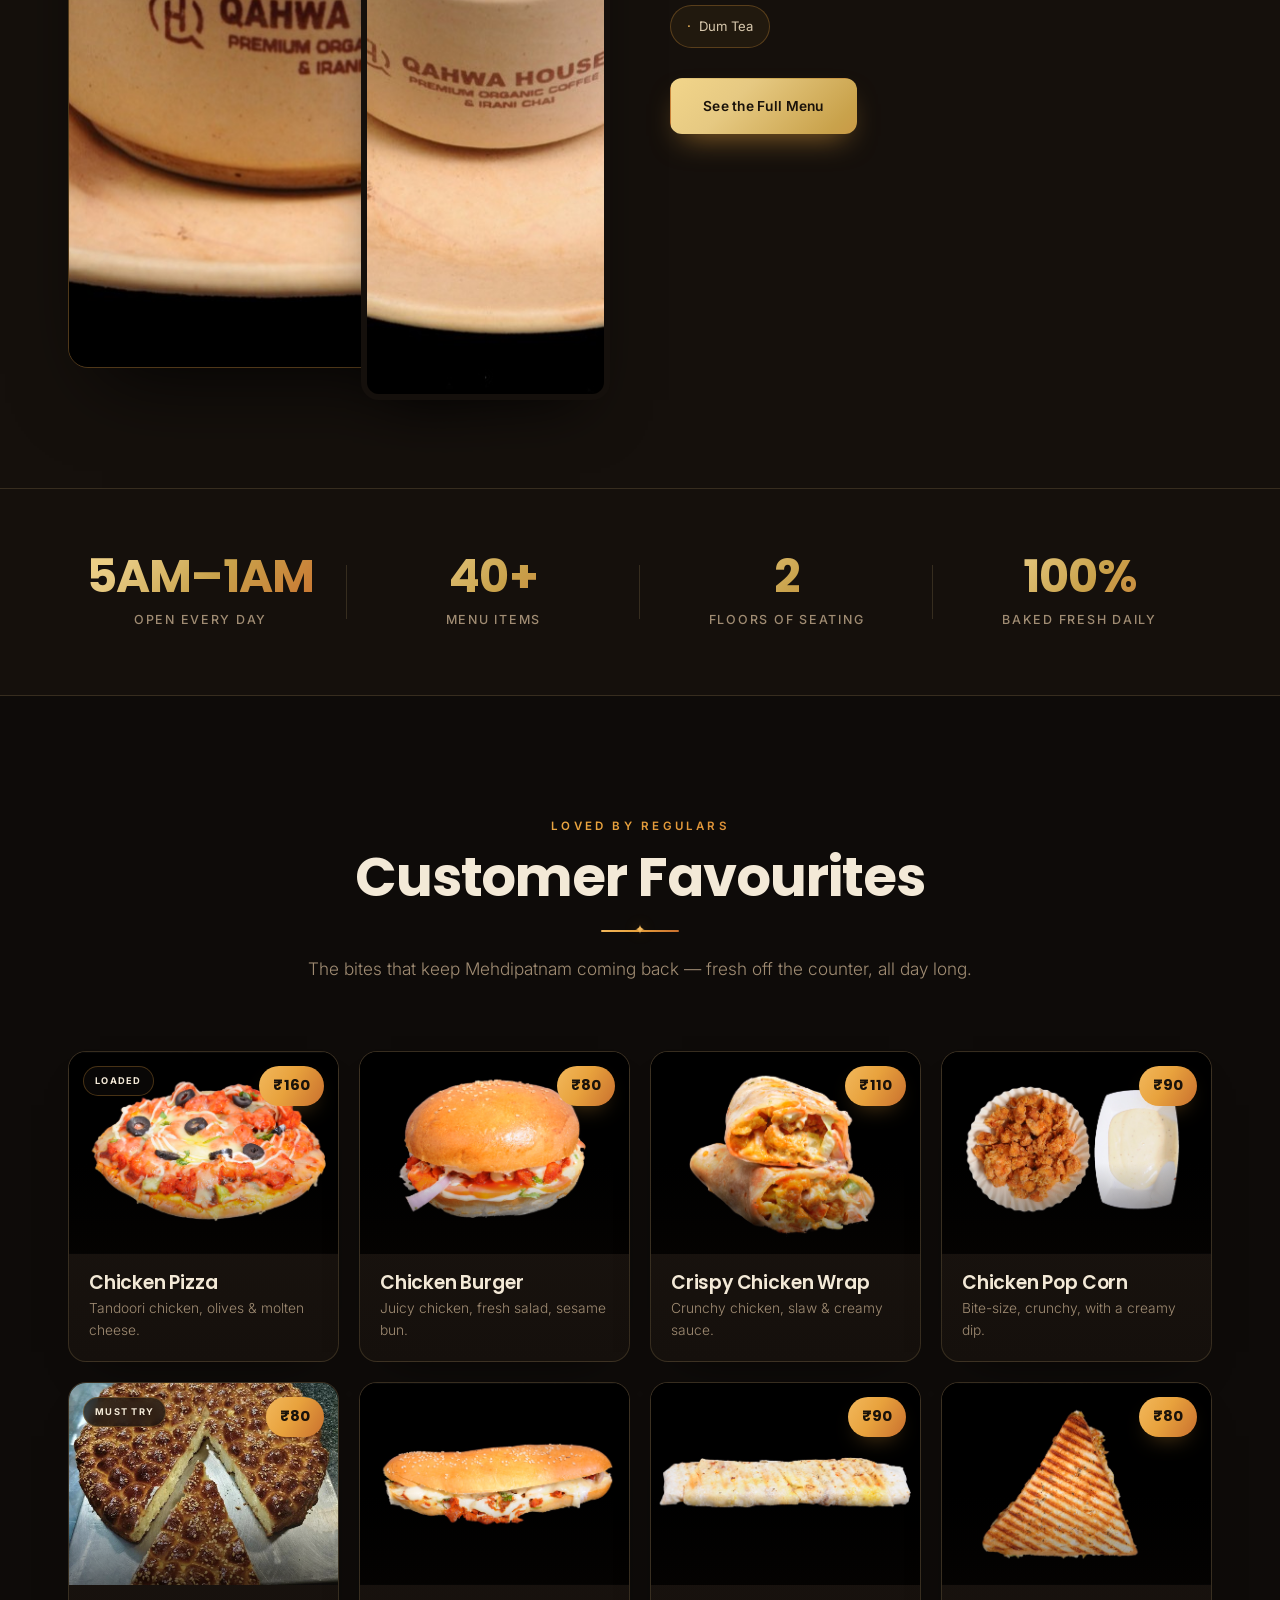
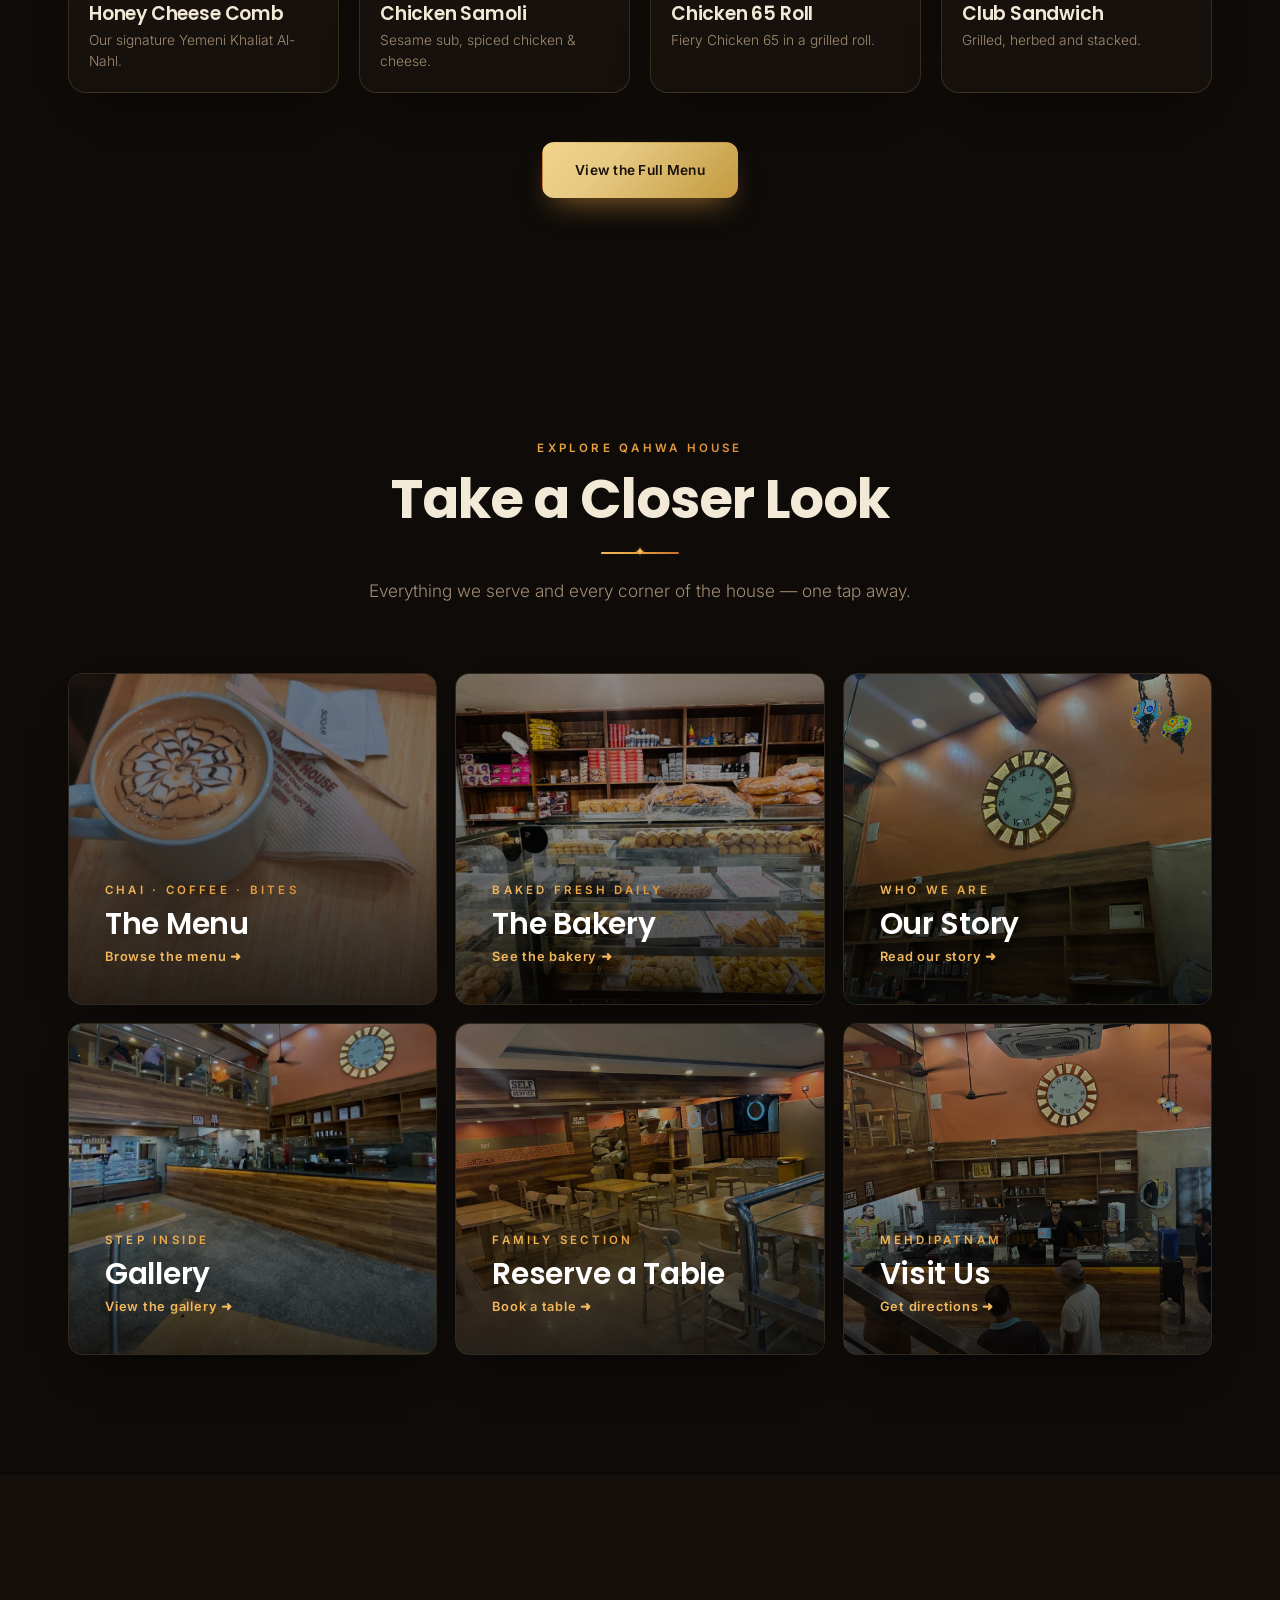
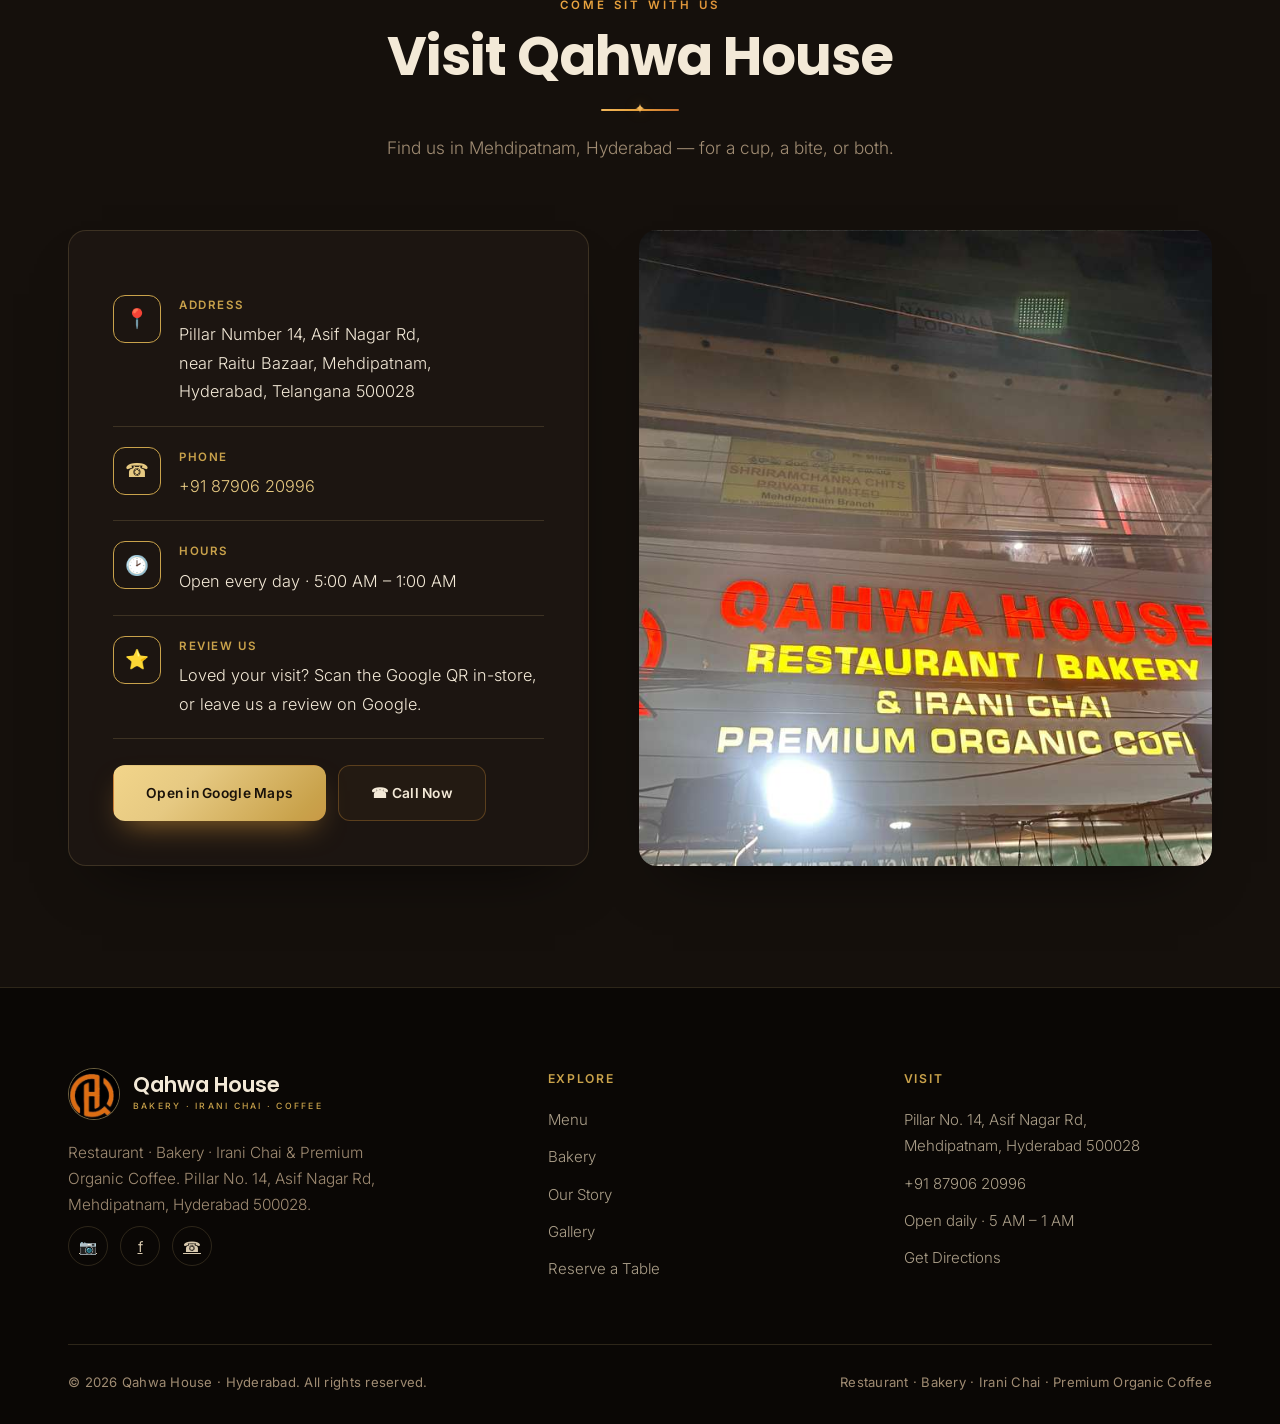
==== commit 269aca1a: "Add Hyderabadi Dum Biryani launch + repair text encoding - New biryani feature section on homepage (" ====
--- a/index.html
+++ b/index.html
@@ -3,7 +3,7 @@
 <head>
 <meta charset="UTF-8">
 <meta name="viewport" content="width=device-width, initial-scale=1.0">
-<meta name="description" content="Qahwa House â€” Restaurant, Bakery &amp; Irani Chai house in Mehdipatnam, Hyderabad. Premium organic coffee, fresh Irani chai, Yemeni Honey Comb (Khaliat Al-Nahl), cakes, pastries, Osmania biscuits, burgers, rolls &amp; wraps. Family seating, self-service.">
+<meta name="description" content="Qahwa House — Restaurant, Bakery &amp; Irani Chai house in Mehdipatnam, Hyderabad. Premium organic coffee, fresh Irani chai, Yemeni Honey Comb (Khaliat Al-Nahl), cakes, pastries, Osmania biscuits, burgers, rolls &amp; wraps. Family seating, self-service.">
 <meta name="robots" content="index,follow,max-image-preview:large,max-snippet:-1">
 <meta name="author" content="Qahwa House">
 <meta name="geo.region" content="IN-TG">
@@ -14,29 +14,29 @@
 <link rel="apple-touch-icon" sizes="180x180" href="/assets/apple-touch-icon.png">
 <meta property="og:url" content="https://coffeemocktailscorner.com/">
 <meta property="og:site_name" content="Qahwa House">
-<meta property="og:title" content="Qahwa House â€” Bakery, Irani Chai &amp; Premium Organic Coffee | Hyderabad">
-<meta property="og:description" content="An Irani chai house &amp; fresh bakery in Mehdipatnam, Hyderabad. Premium organic coffee, Yemeni Honey Comb, cakes, biscuits &amp; more â€” served warm, all day.">
+<meta property="og:title" content="Qahwa House — Bakery, Irani Chai &amp; Premium Organic Coffee | Hyderabad">
+<meta property="og:description" content="An Irani chai house &amp; fresh bakery in Mehdipatnam, Hyderabad. Premium organic coffee, Yemeni Honey Comb, cakes, biscuits &amp; more — served warm, all day.">
 <meta property="og:type" content="restaurant">
 <meta property="og:locale" content="en_IN">
 <meta property="og:image" content="https://coffeemocktailscorner.com/assets/og-image.jpg">
 <meta property="og:image:width" content="1024">
 <meta property="og:image:height" content="768">
-<meta property="og:image:alt" content="Qahwa House storefront â€” Restaurant, Bakery &amp; Irani Chai, Hyderabad">
+<meta property="og:image:alt" content="Qahwa House storefront — Restaurant, Bakery &amp; Irani Chai, Hyderabad">
 <meta name="twitter:card" content="summary_large_image">
-<meta name="twitter:title" content="Qahwa House â€” Bakery, Irani Chai &amp; Premium Organic Coffee">
+<meta name="twitter:title" content="Qahwa House — Bakery, Irani Chai &amp; Premium Organic Coffee">
 <meta name="twitter:description" content="Irani chai, premium organic coffee, Yemeni Honey Comb &amp; fresh bakery in Mehdipatnam, Hyderabad.">
 <meta name="twitter:image" content="https://coffeemocktailscorner.com/assets/og-image.jpg">
-<title>Qahwa House â€” Bakery, Irani Chai &amp; Premium Organic Coffee | Mehdipatnam, Hyderabad</title>
+<title>Qahwa House — Bakery, Irani Chai &amp; Premium Organic Coffee | Mehdipatnam, Hyderabad</title>
 
 <!--
-  â•â•â•â•â•â•â•â•â•â•â•â•â•â•â•â•â•â•â•â•â•â•â•â•â•â•â•â•â•â•â•â•â•â•â•â•â•â•â•â•â•â•â•â•â•â•â•â•â•â•â•â•â•â•â•â•â•â•â•â•â•â•â•â•â•â•â•â•
-  OWNER TO-DO â€” still outstanding (search the whole file for each word):
-    â€¢ SOCIAL     â†’ add real Instagram / Facebook links in footer + schema "sameAs"
-    â€¢ RATING     â†’ see the aggregateRating note in the schema below
+  ════════════════════════════════════════════════════════════════════
+  OWNER TO-DO — still outstanding (search the whole file for each word):
+    • SOCIAL     → add real Instagram / Facebook links in footer + schema "sameAs"
+    • RATING     → see the aggregateRating note in the schema below
   Done: phone, address, hours and Google map are filled in.
-  Prices shown are from in-store photos and may change â€” verify before
+  Prices shown are from in-store photos and may change — verify before
   promoting any specific price.
-  â•â•â•â•â•â•â•â•â•â•â•â•â•â•â•â•â•â•â•â•â•â•â•â•â•â•â•â•â•â•â•â•â•â•â•â•â•â•â•â•â•â•â•â•â•â•â•â•â•â•â•â•â•â•â•â•â•â•â•â•â•â•â•â•â•â•â•â•
+  ════════════════════════════════════════════════════════════════════
 -->
 
 <script type="application/ld+json">
@@ -45,11 +45,11 @@
   "@type": "CafeOrCoffeeShop",
   "@id": "https://coffeemocktailscorner.com/#cafe",
   "name": "Qahwa House",
-  "alternateName": "Qahwa House â€” Restaurant, Bakery & Irani Chai",
+  "alternateName": "Qahwa House — Restaurant, Bakery & Irani Chai",
   "description": "Irani chai house, fresh bakery and premium organic coffee in Mehdipatnam, Hyderabad. Known for Yemeni Honey Comb (Khaliat Al-Nahl), Osmania biscuits, cakes, pastries, burgers, rolls and wraps.",
   "url": "https://coffeemocktailscorner.com/",
   "telephone": "+91-87906-20996",
-  "priceRange": "â‚¹",
+  "priceRange": "₹",
   "servesCuisine": ["Cafe", "Bakery", "Irani Chai", "Coffee", "Yemeni", "Hyderabadi", "Fast Food"],
   "acceptsReservations": false,
   "paymentAccepted": "Cash, UPI, Card",
@@ -71,7 +71,7 @@
 }
 </script>
 <!--
-  â”€â”€â”€ TODO (owner): show Google star-ratings in search results â”€â”€â”€
+  ─── TODO (owner): show Google star-ratings in search results ───
   Once you have real Google reviews, add this INSIDE the schema above,
   right after "sameAs": []  (put a comma after the ] first):
 
@@ -81,22 +81,22 @@
         "reviewCount": "120"
       }
 
-  Use your REAL numbers only â€” Google penalises fake/placeholder ratings.
+  Use your REAL numbers only — Google penalises fake/placeholder ratings.
 -->
 
 <link rel="preconnect" href="https://fonts.googleapis.com">
 <link rel="preconnect" href="https://fonts.gstatic.com" crossorigin>
 <link href="https://fonts.googleapis.com/css2?family=Poppins:wght@400;500;600;700;800&family=Inter:wght@300;400;500;600&display=swap" rel="stylesheet">
-<link rel="stylesheet" href="assets/site.css?v=6">
+<link rel="stylesheet" href="assets/site.css?v=7">
 <script>document.documentElement.classList.add("js");</script>
 </head>
 <body>
 
-<!-- â•â•â• NAV â•â•â• -->
+<!-- ═══ NAV ═══ -->
 <nav id="nav">
   <a href="index.html" class="logo">
     <span class="logo-badge"><img src="assets/logo-mark.png" width="48" height="48" alt="Qahwa House logo"></span>
-    <span class="logo-txt"><b>Qahwa House</b><span>Bakery Â· Irani Chai Â· Coffee</span></span>
+    <span class="logo-txt"><b>Qahwa House</b><span>Bakery · Irani Chai · Coffee</span></span>
   </a>
   <ul class="nav-links">
     <li><a href="menu.html">Menu</a></li>
@@ -107,12 +107,12 @@
     <li><a href="#visit">Visit</a></li>
   </ul>
   <div class="nav-right">
-    <a href="tel:+918790620996" class="nav-call">â˜Ž Call Us</a>
+    <a href="tel:+918790620996" class="nav-call">☎ Call Us</a>
     <button class="burger" id="burger" aria-label="Menu"><span></span><span></span><span></span></button>
   </div>
 </nav>
 
-<!-- â•â•â• HERO â•â•â• -->
+<!-- ═══ HERO ═══ -->
 <header class="hero" id="top">
   <video class="hero-video" autoplay muted loop playsinline preload="auto" poster="assets/photos/qahwa-41.jpg">
     <source src="assets/video/qahwa-hero.mp4" type="video/mp4">
@@ -120,10 +120,10 @@
   <div class="hero-bg"></div>
   <div class="wrap">
     <div class="hero-inner">
-      <div class="hero-eyebrow">Mehdipatnam Â· Hyderabad</div>
-      <span class="ar">Ù‚Ù‡ÙˆØ© Â· QAHWA</span>
+      <div class="hero-eyebrow">Mehdipatnam · Hyderabad</div>
+      <span class="ar">قهوة · QAHWA</span>
       <h1>Qahwa House</h1>
-      <p class="hero-tag">Premium organic coffee &amp; fresh Irani chai â€” slow-brewed in the warmth of Hyderabad, all day, every day.</p>
+      <p class="hero-tag">Premium organic coffee &amp; fresh Irani chai — slow-brewed in the warmth of Hyderabad, all day, every day.</p>
       <div class="hero-pos">
         <span><i class="dot"></i> Premium Organic Coffee</span>
         <span><i class="dot"></i> Irani Chai &amp; Qahwa</span>
@@ -132,91 +132,151 @@
       </div>
       <div class="hero-cta">
         <a href="menu.html" class="btn btn-gold">View the Menu</a>
-        <a href="#visit" class="btn btn-line">Get Directions âžœ</a>
+        <a href="#visit" class="btn btn-line">Get Directions ➜</a>
       </div>
     </div>
   </div>
 </header>
 
-<!-- â•â•â• PARALLAX QUOTE 1 â•â•â• -->
+<!-- ═══ PARALLAX QUOTE 1 ═══ -->
 <section class="parallax" style="background-image:url('assets/photos/qahwa-41.jpg')">
   <div class="parallax-inner">
     <div class="eyebrow">Since Sunrise</div>
     <h2>Brewed with patience.<br>Baked with love.</h2>
-    <p>From the first 5 AM chai to the last cup past midnight â€” every cup and every bake carries the warmth of Hyderabad.</p>
-  </div>
-</section>
-
-<!-- â•â•â• SIGNATURE: HONEY COMB â•â•â• -->
+    <p>From the first 5 AM chai to the last cup past midnight — every cup and every bake carries the warmth of Hyderabad.</p>
+  </div>
+</section>
+
+<!-- ═══ SIGNATURE: HONEY COMB ═══ -->
+<section class="biryani sec-pad" id="biryani">
+  <div class="wrap">
+    <div class="sec-head reveal">
+      <div class="eyebrow">Now Introducing</div>
+      <h2>Hyderabadi <span class="accent">Dum Biryani</span></h2>
+      <div class="divider"></div>
+      <p>Extra-long basmati rice, whole spices and tender meat &mdash; sealed and slow-cooked on <em>dum</em>, then served steaming in a traditional handi. Mutton, chicken or veg.</p>
+    </div>
+
+    <!-- cinematic feature banner -->
+    <div class="bir-feature reveal" data-tilt>
+      <div class="bir-media" data-parallax>
+        <img class="bir-main" src="assets/photos/biryani-trio.jpg" width="1600" height="1062" loading="lazy" alt="Three handis of Hyderabadi Dum Biryani &mdash; mutton, chicken and veg &mdash; topped with fried onions and fresh coriander">
+      </div>
+      <img class="bir-inset" src="assets/photos/biryani-handi.jpg" width="1600" height="1062" loading="lazy" alt="Close-up of Hyderabadi Dum Biryani in a hammered steel handi">
+      <span class="bir-shine"></span>
+      <span class="bir-badge"><b>DUM</b><small>Slow-Cooked</small></span>
+      <div class="bir-cap">
+        <span class="bir-kicker">&#9733; New at Qahwa House</span>
+        <h3>Sealed, steamed &amp; served the royal way</h3>
+        <p>Extra-long basmati &middot; aromatic whole spices &middot; handi-served</p>
+      </div>
+    </div>
+
+    <!-- three varieties -->
+    <div class="bir-grid reveal">
+      <article class="bir-card" data-tilt style="--d:0s">
+        <div class="ph"><span class="chip">&#8377;200</span><img src="assets/photos/biryani-mutton.jpg" loading="lazy" alt="Mutton Hyderabadi Dum Biryani, top-down in a steel plate with fresh coriander"><span class="bir-shine"></span></div>
+        <div class="bd">
+          <div class="bir-name"><span class="bir-dot non"></span><h3>Mutton Biryani</h3></div>
+          <p>Tender slow-cooked mutton layered through deeply spiced basmati.</p>
+          <div class="bir-prices"><span>Single <b>&#8377;200</b></span><span>Full <b>&#8377;380</b></span><span>Family <b>&#8377;580</b></span></div>
+        </div>
+      </article>
+      <article class="bir-card" data-tilt style="--d:.1s">
+        <div class="ph"><span class="chip">&#8377;160</span><img src="assets/photos/biryani-chicken.jpg" loading="lazy" alt="Chicken Hyderabadi Dum Biryani in a handi, topped with a golden egg and coriander"><span class="bir-shine"></span></div>
+        <div class="bd">
+          <div class="bir-name"><span class="bir-dot non"></span><h3>Chicken Biryani</h3></div>
+          <p>Juicy dum-cooked chicken, fragrant saffron rice &amp; crisp fried onion.</p>
+          <div class="bir-prices"><span>Single <b>&#8377;160</b></span><span>Full <b>&#8377;280</b></span><span>Family <b>&#8377;480</b></span></div>
+        </div>
+      </article>
+      <article class="bir-card" data-tilt style="--d:.2s">
+        <div class="ph"><span class="chip">&#8377;140</span><img src="assets/photos/biryani-egg.jpg" loading="lazy" alt="Veg Hyderabadi Dum Biryani, top-down with vegetables and fresh coriander"><span class="bir-shine"></span></div>
+        <div class="bd">
+          <div class="bir-name"><span class="bir-dot veg"></span><h3>Veg Biryani</h3></div>
+          <p>Garden vegetables dum-cooked through basmati with warm whole spices.</p>
+          <div class="bir-prices"><span>Single <b>&#8377;140</b></span><span>Full <b>&#8377;240</b></span><span>Family <b>&#8377;380</b></span></div>
+        </div>
+      </article>
+    </div>
+
+    <div class="bir-cta">
+      <a href="menu.html" class="btn btn-gold">See the Full Menu</a>
+      <a href="https://wa.me/918790620996?text=Assalamu%20alaikum%2C%20I%27d%20like%20to%20order%20Hyderabadi%20Dum%20Biryani%20from%20Qahwa%20House." target="_blank" rel="noopener" class="btn btn-line">Order on WhatsApp &#10152;</a>
+    </div>
+  </div>
+</section>
+
+<!-- SIGNATURE: HONEY COMB -->
 <section class="signature sec-pad" id="signature">
   <div class="wrap sig-grid reveal">
     <div class="sig-imgs">
-      <span class="price-badge"><b>â‚¹80</b><small>Per Piece</small></span>
-      <img class="img-main" src="assets/photos/qahwa-39.jpg" width="864" height="855" loading="lazy" alt="Qahwa House Honey Comb â€” golden sesame-topped Khaliat Al-Nahl with a slice cut, fresh from the oven">
+      <span class="price-badge"><b>₹80</b><small>Per Piece</small></span>
+      <img class="img-main" src="assets/photos/qahwa-39.jpg" width="864" height="855" loading="lazy" alt="Qahwa House Honey Comb — golden sesame-topped Khaliat Al-Nahl with a slice cut, fresh from the oven">
       <img class="img-float" src="assets/photos/qahwa-32.jpg" width="1024" height="768" loading="lazy" alt="Honey Cheese Comb on the bakery counter at Qahwa House">
     </div>
     <div class="sig-text">
       <div class="eyebrow">Our Signature</div>
       <h2>Honey Comb</h2>
-      <div class="ar2">Ø®Ù„ÙŠØ© Ø§Ù„Ù†Ø­Ù„ Â· Khaliat Al-Nahl</div>
-      <p>A beloved Yemeni dessert â€” pillowy milk-bread pulled into a honeycomb, baked golden, finished with toasted sesame, and filled with soft cheese before a generous drizzle of honey.</p>
-      <p>Warm, gooey, and just sweet enough â€” it's the one people come back for. Best enjoyed fresh with a cup of Irani chai or our premium organic coffee.</p>
-      <div class="sig-price">â‚¹80 <small>per piece Â· Honey Cheese Comb</small></div>
-    </div>
-  </div>
-</section>
-
-<!-- â•â•â• SIP & SAVOUR (drinks) â•â•â• -->
+      <div class="ar2">خلية النحل · Khaliat Al-Nahl</div>
+      <p>A beloved Yemeni dessert — pillowy milk-bread pulled into a honeycomb, baked golden, finished with toasted sesame, and filled with soft cheese before a generous drizzle of honey.</p>
+      <p>Warm, gooey, and just sweet enough — it's the one people come back for. Best enjoyed fresh with a cup of Irani chai or our premium organic coffee.</p>
+      <div class="sig-price">₹80 <small>per piece · Honey Cheese Comb</small></div>
+    </div>
+  </div>
+</section>
+
+<!-- ═══ SIP & SAVOUR (drinks) ═══ -->
 <section class="sip sec-pad">
   <div class="wrap sip-grid">
     <div class="sip-imgs reveal">
       <span class="ring"></span>
-      <img class="s1" src="assets/photos/menu-chai.jpg" width="1280" height="853" loading="lazy" alt="Qahwa House Irani chai â€” strong milky tea in a branded cup and saucer">
+      <img class="s1" src="assets/photos/menu-chai.jpg" width="1280" height="853" loading="lazy" alt="Qahwa House Irani chai — strong milky tea in a branded cup and saucer">
       <img class="s2" src="assets/photos/menu-chai-top.jpg" width="1280" height="853" loading="lazy" alt="Top-down view of Irani chai in a Qahwa House cup">
     </div>
     <div class="sip-text reveal" style="--d:.12s">
       <div class="eyebrow">From the Cup</div>
       <h2>Irani Chai &amp; <span class="accent">Qahwa</span></h2>
-      <p>Our chai is brewed the slow way â€” strong, milky and full of warmth, poured from morning till midnight. Alongside it, traditional Arabic Qahwa and premium organic coffee, in our own Qahwa House cups.</p>
+      <p>Our chai is brewed the slow way — strong, milky and full of warmth, poured from morning till midnight. Alongside it, traditional Arabic Qahwa and premium organic coffee, in our own Qahwa House cups.</p>
       <div class="sip-list">
-        <span><b>â‚¹40</b> Irani Chai</span>
-        <span><b>â‚¹40</b> Qahwa</span>
-        <span><b>Â·</b> Premium Organic Coffee</span>
-        <span><b>Â·</b> Dum Tea</span>
+        <span><b>₹40</b> Irani Chai</span>
+        <span><b>₹40</b> Qahwa</span>
+        <span><b>·</b> Premium Organic Coffee</span>
+        <span><b>·</b> Dum Tea</span>
       </div>
       <a href="menu.html" class="btn btn-gold">See the Full Menu</a>
     </div>
   </div>
 </section>
 
-<!-- â•â•â• STATS â•â•â• -->
+<!-- ═══ STATS ═══ -->
 <section class="stats">
   <div class="wrap reveal">
-    <div class="stat"><b>5AMâ€“1AM</b><span>Open Every Day</span></div>
+    <div class="stat"><b>5AM–1AM</b><span>Open Every Day</span></div>
     <div class="stat"><b>40+</b><span>Menu Items</span></div>
     <div class="stat"><b>2</b><span>Floors of Seating</span></div>
     <div class="stat"><b>100%</b><span>Baked Fresh Daily</span></div>
   </div>
 </section>
 
-<!-- â•â•â• CUSTOMER FAVOURITES â•â•â• -->
+<!-- ═══ CUSTOMER FAVOURITES ═══ -->
 <section class="explore sec-pad" id="favourites">
   <div class="wrap">
     <div class="sec-head reveal">
       <div class="eyebrow">Loved by Regulars</div>
       <h2>Customer Favourites</h2>
       <div class="divider"></div>
-      <p>The bites that keep Mehdipatnam coming back â€” fresh off the counter, all day long.</p>
+      <p>The bites that keep Mehdipatnam coming back — fresh off the counter, all day long.</p>
     </div>
     <div class="dish-grid cols4 reveal">
-      <div class="dish"><div class="ph"><span class="flag">Loaded</span><span class="chip">â‚¹160</span><img src="assets/photos/menu-pizza.jpg" loading="lazy" alt="Chicken pizza with tandoori chicken, olives and mozzarella"></div><div class="bd"><h3>Chicken Pizza</h3><p>Tandoori chicken, olives &amp; molten cheese.</p></div></div>
-      <div class="dish"><div class="ph"><span class="chip">â‚¹80</span><img src="assets/photos/menu-burger.jpg" loading="lazy" alt="Chicken burger with sesame bun"></div><div class="bd"><h3>Chicken Burger</h3><p>Juicy chicken, fresh salad, sesame bun.</p></div></div>
-      <div class="dish"><div class="ph"><span class="chip">â‚¹110</span><img src="assets/photos/menu-wrap-crispy.jpg" loading="lazy" alt="Crispy chicken wrap"></div><div class="bd"><h3>Crispy Chicken Wrap</h3><p>Crunchy chicken, slaw &amp; creamy sauce.</p></div></div>
-      <div class="dish"><div class="ph"><span class="chip">â‚¹90</span><img src="assets/photos/menu-popcorn.jpg" loading="lazy" alt="Crispy chicken popcorn with dip"></div><div class="bd"><h3>Chicken Pop Corn</h3><p>Bite-size, crunchy, with a creamy dip.</p></div></div>
-      <div class="dish"><div class="ph"><span class="flag">Must Try</span><span class="chip">â‚¹80</span><img src="assets/photos/qahwa-39.jpg" loading="lazy" alt="Yemeni Honey Cheese Comb"></div><div class="bd"><h3>Honey Cheese Comb</h3><p>Our signature Yemeni Khaliat Al-Nahl.</p></div></div>
+      <div class="dish"><div class="ph"><span class="flag">Loaded</span><span class="chip">₹160</span><img src="assets/photos/menu-pizza.jpg" loading="lazy" alt="Chicken pizza with tandoori chicken, olives and mozzarella"></div><div class="bd"><h3>Chicken Pizza</h3><p>Tandoori chicken, olives &amp; molten cheese.</p></div></div>
+      <div class="dish"><div class="ph"><span class="chip">₹80</span><img src="assets/photos/menu-burger.jpg" loading="lazy" alt="Chicken burger with sesame bun"></div><div class="bd"><h3>Chicken Burger</h3><p>Juicy chicken, fresh salad, sesame bun.</p></div></div>
+      <div class="dish"><div class="ph"><span class="chip">₹110</span><img src="assets/photos/menu-wrap-crispy.jpg" loading="lazy" alt="Crispy chicken wrap"></div><div class="bd"><h3>Crispy Chicken Wrap</h3><p>Crunchy chicken, slaw &amp; creamy sauce.</p></div></div>
+      <div class="dish"><div class="ph"><span class="chip">₹90</span><img src="assets/photos/menu-popcorn.jpg" loading="lazy" alt="Crispy chicken popcorn with dip"></div><div class="bd"><h3>Chicken Pop Corn</h3><p>Bite-size, crunchy, with a creamy dip.</p></div></div>
+      <div class="dish"><div class="ph"><span class="flag">Must Try</span><span class="chip">₹80</span><img src="assets/photos/qahwa-39.jpg" loading="lazy" alt="Yemeni Honey Cheese Comb"></div><div class="bd"><h3>Honey Cheese Comb</h3><p>Our signature Yemeni Khaliat Al-Nahl.</p></div></div>
       <div class="dish"><div class="ph"><img src="assets/photos/menu-sub.jpg" loading="lazy" alt="Chicken Samoli sesame sub with cheese"></div><div class="bd"><h3>Chicken Samoli</h3><p>Sesame sub, spiced chicken &amp; cheese.</p></div></div>
-      <div class="dish"><div class="ph"><span class="chip">â‚¹90</span><img src="assets/photos/menu-roll.jpg" loading="lazy" alt="Grilled Chicken 65 roll"></div><div class="bd"><h3>Chicken 65 Roll</h3><p>Fiery Chicken 65 in a grilled roll.</p></div></div>
-      <div class="dish"><div class="ph"><span class="chip">â‚¹80</span><img src="assets/photos/menu-sandwich.jpg" loading="lazy" alt="Grilled club sandwich"></div><div class="bd"><h3>Club Sandwich</h3><p>Grilled, herbed and stacked.</p></div></div>
+      <div class="dish"><div class="ph"><span class="chip">₹90</span><img src="assets/photos/menu-roll.jpg" loading="lazy" alt="Grilled Chicken 65 roll"></div><div class="bd"><h3>Chicken 65 Roll</h3><p>Fiery Chicken 65 in a grilled roll.</p></div></div>
+      <div class="dish"><div class="ph"><span class="chip">₹80</span><img src="assets/photos/menu-sandwich.jpg" loading="lazy" alt="Grilled club sandwich"></div><div class="bd"><h3>Club Sandwich</h3><p>Grilled, herbed and stacked.</p></div></div>
     </div>
     <div style="text-align:center;margin-top:48px">
       <a href="menu.html" class="btn btn-gold">View the Full Menu</a>
@@ -224,56 +284,56 @@
   </div>
 </section>
 
-<!-- â•â•â• EXPLORE â•â•â• -->
+<!-- ═══ EXPLORE ═══ -->
 <section class="explore sec-pad">
   <div class="wrap">
     <div class="sec-head reveal">
       <div class="eyebrow">Explore Qahwa House</div>
       <h2>Take a Closer Look</h2>
       <div class="divider"></div>
-      <p>Everything we serve and every corner of the house â€” one tap away.</p>
+      <p>Everything we serve and every corner of the house — one tap away.</p>
     </div>
     <div class="exp-grid reveal">
-      <a class="exp-card" href="menu.html"><img src="assets/photos/qahwa-38.jpg" loading="lazy" alt="Latte art at Qahwa House"><div class="cap"><div class="eyebrow">Chai Â· Coffee Â· Bites</div><h3>The Menu</h3><span class="more">Browse the menu âžœ</span></div></a>
-      <a class="exp-card" href="bakery.html"><img src="assets/photos/qahwa-30.jpg" loading="lazy" alt="Qahwa House bakery counter"><div class="cap"><div class="eyebrow">Baked Fresh Daily</div><h3>The Bakery</h3><span class="more">See the bakery âžœ</span></div></a>
-      <a class="exp-card" href="story.html"><img src="assets/photos/qahwa-09.jpg" loading="lazy" alt="Qahwa House interior"><div class="cap"><div class="eyebrow">Who We Are</div><h3>Our Story</h3><span class="more">Read our story âžœ</span></div></a>
-      <a class="exp-card" href="gallery.html"><img src="assets/photos/qahwa-37.jpg" loading="lazy" alt="Qahwa House gallery"><div class="cap"><div class="eyebrow">Step Inside</div><h3>Gallery</h3><span class="more">View the gallery âžœ</span></div></a>
-      <a class="exp-card" href="reserve.html"><img src="assets/photos/qahwa-10.jpg" loading="lazy" alt="Family section seating"><div class="cap"><div class="eyebrow">Family Section</div><h3>Reserve a Table</h3><span class="more">Book a table âžœ</span></div></a>
-      <a class="exp-card" href="#visit"><img src="assets/photos/qahwa-06.jpg" loading="lazy" alt="Qahwa House counter"><div class="cap"><div class="eyebrow">Mehdipatnam</div><h3>Visit Us</h3><span class="more">Get directions âžœ</span></div></a>
-    </div>
-  </div>
-</section>
-
-<!-- â•â•â• VISIT â•â•â• -->
+      <a class="exp-card" href="menu.html"><img src="assets/photos/qahwa-38.jpg" loading="lazy" alt="Latte art at Qahwa House"><div class="cap"><div class="eyebrow">Chai · Coffee · Bites</div><h3>The Menu</h3><span class="more">Browse the menu ➜</span></div></a>
+      <a class="exp-card" href="bakery.html"><img src="assets/photos/qahwa-30.jpg" loading="lazy" alt="Qahwa House bakery counter"><div class="cap"><div class="eyebrow">Baked Fresh Daily</div><h3>The Bakery</h3><span class="more">See the bakery ➜</span></div></a>
+      <a class="exp-card" href="story.html"><img src="assets/photos/qahwa-09.jpg" loading="lazy" alt="Qahwa House interior"><div class="cap"><div class="eyebrow">Who We Are</div><h3>Our Story</h3><span class="more">Read our story ➜</span></div></a>
+      <a class="exp-card" href="gallery.html"><img src="assets/photos/qahwa-37.jpg" loading="lazy" alt="Qahwa House gallery"><div class="cap"><div class="eyebrow">Step Inside</div><h3>Gallery</h3><span class="more">View the gallery ➜</span></div></a>
+      <a class="exp-card" href="reserve.html"><img src="assets/photos/qahwa-10.jpg" loading="lazy" alt="Family section seating"><div class="cap"><div class="eyebrow">Family Section</div><h3>Reserve a Table</h3><span class="more">Book a table ➜</span></div></a>
+      <a class="exp-card" href="#visit"><img src="assets/photos/qahwa-06.jpg" loading="lazy" alt="Qahwa House counter"><div class="cap"><div class="eyebrow">Mehdipatnam</div><h3>Visit Us</h3><span class="more">Get directions ➜</span></div></a>
+    </div>
+  </div>
+</section>
+
+<!-- ═══ VISIT ═══ -->
 <section class="visit sec-pad" id="visit">
   <div class="wrap">
     <div class="sec-head reveal">
       <div class="eyebrow">Come Sit With Us</div>
       <h2>Visit Qahwa House</h2>
       <div class="divider"></div>
-      <p>Find us in Mehdipatnam, Hyderabad â€” for a cup, a bite, or both.</p>
+      <p>Find us in Mehdipatnam, Hyderabad — for a cup, a bite, or both.</p>
     </div>
     <div class="visit-grid reveal">
       <div class="visit-card">
         <div class="vrow">
-          <div class="vi">ðŸ“</div>
+          <div class="vi">📍</div>
           <div><b>Address</b><p>Pillar Number 14, Asif Nagar Rd,<br>near Raitu Bazaar, Mehdipatnam,<br>Hyderabad, Telangana 500028</p></div>
         </div>
         <div class="vrow">
-          <div class="vi">â˜Ž</div>
+          <div class="vi">☎</div>
           <div><b>Phone</b><p><a href="tel:+918790620996">+91 87906 20996</a></p></div>
         </div>
         <div class="vrow">
-          <div class="vi">ðŸ•‘</div>
-          <div><b>Hours</b><p>Open every day Â· 5:00 AM â€“ 1:00 AM</p></div>
+          <div class="vi">🕑</div>
+          <div><b>Hours</b><p>Open every day · 5:00 AM – 1:00 AM</p></div>
         </div>
         <div class="vrow">
-          <div class="vi">â­</div>
+          <div class="vi">⭐</div>
           <div><b>Review Us</b><p>Loved your visit? Scan the Google QR in-store, or leave us a review on Google.</p></div>
         </div>
         <div style="margin-top:26px;display:flex;gap:12px;flex-wrap:wrap">
           <a href="https://www.google.com/maps/search/?api=1&query=Qahwa%20House%20Pillar%20Number%2014%20Asif%20Nagar%20Rd%20Mehdipatnam%20Hyderabad%20500028" target="_blank" rel="noopener" class="btn btn-gold">Open in Google Maps</a>
-          <a href="tel:+918790620996" class="btn btn-line">â˜Ž Call Now</a>
+          <a href="tel:+918790620996" class="btn btn-line">☎ Call Now</a>
         </div>
       </div>
       <div class="map-wrap">
@@ -281,23 +341,23 @@
           src="https://www.google.com/maps?q=Qahwa%20House%2C%20Pillar%20Number%2014%2C%20Asif%20Nagar%20Rd%2C%20near%20Raitu%20Bazaar%2C%20Mehdipatnam%2C%20Hyderabad%2C%20Telangana%20500028&output=embed"
           width="100%" height="440" style="border:0" loading="lazy"
           referrerpolicy="no-referrer-when-downgrade"
-          title="Qahwa House location â€” Mehdipatnam, Hyderabad"></iframe>
-      </div>
-    </div>
-  </div>
-</section>
-
-<!-- â•â•â• FOOTER â•â•â• -->
+          title="Qahwa House location — Mehdipatnam, Hyderabad"></iframe>
+      </div>
+    </div>
+  </div>
+</section>
+
+<!-- ═══ FOOTER ═══ -->
 <footer>
   <div class="wrap">
     <div class="foot-grid">
       <div class="foot-brand">
-        <a href="index.html" class="logo"><span class="logo-badge"><img src="assets/logo-mark.png" width="52" height="52" alt="Qahwa House logo"></span><span class="logo-txt"><b>Qahwa House</b><span>Bakery Â· Irani Chai Â· Coffee</span></span></a>
-        <p>Restaurant Â· Bakery Â· Irani Chai &amp; Premium Organic Coffee. Pillar No. 14, Asif Nagar Rd, Mehdipatnam, Hyderabad 500028.</p>
+        <a href="index.html" class="logo"><span class="logo-badge"><img src="assets/logo-mark.png" width="52" height="52" alt="Qahwa House logo"></span><span class="logo-txt"><b>Qahwa House</b><span>Bakery · Irani Chai · Coffee</span></span></a>
+        <p>Restaurant · Bakery · Irani Chai &amp; Premium Organic Coffee. Pillar No. 14, Asif Nagar Rd, Mehdipatnam, Hyderabad 500028.</p>
         <div class="socials">
-          <a href="#" aria-label="Instagram" title="Owner: add Instagram link">ðŸ“·</a>
+          <a href="#" aria-label="Instagram" title="Owner: add Instagram link">📷</a>
           <a href="#" aria-label="Facebook" title="Owner: add Facebook link">f</a>
-          <a href="tel:+918790620996" aria-label="Call">â˜Ž</a>
+          <a href="tel:+918790620996" aria-label="Call">☎</a>
         </div>
       </div>
       <div class="foot-col">
@@ -312,17 +372,17 @@
         <h4>Visit</h4>
         <p>Pillar No. 14, Asif Nagar Rd,<br>Mehdipatnam, Hyderabad 500028</p>
         <a href="tel:+918790620996">+91 87906 20996</a>
-        <p>Open daily Â· 5 AM â€“ 1 AM</p>
+        <p>Open daily · 5 AM – 1 AM</p>
         <a href="#visit">Get Directions</a>
       </div>
     </div>
     <div class="foot-bot">
-      <span>Â© <span id="yr"></span> Qahwa House Â· Hyderabad. All rights reserved.</span>
-      <span>Restaurant Â· Bakery Â· Irani Chai Â· Premium Organic Coffee</span>
+      <span>© <span id="yr"></span> Qahwa House · Hyderabad. All rights reserved.</span>
+      <span>Restaurant · Bakery · Irani Chai · Premium Organic Coffee</span>
     </div>
   </div>
 </footer>
 
-<script src="assets/site.js?v=6"></script>
+<script src="assets/site.js?v=7"></script>
 </body>
 </html>
--- a/assets/site.css
+++ b/assets/site.css
@@ -408,3 +408,71 @@
   .qh-chat{right:10px;left:10px;width:auto;bottom:86px;height:min(72vh,560px)}
   .qh-fabs{right:16px;bottom:16px}
 }
+
+/* ═══════════ HYDERABADI DUM BIRYANI (home feature) ═══════════ */
+.biryani{background:linear-gradient(180deg,var(--bg) 0%,var(--bg-2) 100%);overflow:hidden}
+.biryani::before{content:"";position:absolute;width:640px;height:640px;border-radius:50%;background:radial-gradient(circle,rgba(226,97,28,.16),transparent 66%);top:-220px;left:-160px;pointer-events:none}
+.biryani::after{content:"";position:absolute;width:520px;height:520px;border-radius:50%;background:radial-gradient(circle,rgba(232,162,61,.14),transparent 66%);bottom:-200px;right:-140px;pointer-events:none}
+.biryani .sec-head{position:relative;z-index:2}
+.biryani .sec-head em{font-style:normal;color:var(--amber);font-weight:500}
+
+/* --- cinematic feature banner: parallax media + Ken-Burns + 3D tilt --- */
+.bir-feature{position:relative;max-width:1000px;margin:52px auto 0;border-radius:24px;overflow:hidden;border:1px solid var(--line-2);box-shadow:0 50px 100px -42px rgba(0,0,0,.9),0 0 0 1px rgba(232,162,61,.10);aspect-ratio:16/9;transform-style:preserve-3d;transition:transform .35s ease,box-shadow .5s;will-change:transform}
+.bir-feature:hover{box-shadow:0 62px 120px -42px rgba(0,0,0,.95),0 30px 80px -40px var(--glow),0 0 0 1px var(--line-2)}
+.bir-media{position:absolute;left:0;top:-8%;width:100%;height:116%;will-change:transform}
+.bir-main{position:absolute;inset:0;width:100%;height:100%;object-fit:cover;filter:brightness(.82) saturate(1.12);transform:scale(1.06);animation:birKen 22s ease-in-out infinite alternate;will-change:transform}
+@keyframes birKen{0%{transform:scale(1.06) translate(0,0)}100%{transform:scale(1.16) translate(-2.4%,-2%)}}
+.bir-feature::after{content:"";position:absolute;inset:0;background:linear-gradient(180deg,rgba(8,5,3,.05) 0%,rgba(8,5,3,.34) 52%,rgba(8,5,3,.86) 100%);pointer-events:none;z-index:2}
+.bir-inset{position:absolute;z-index:3;width:30%;right:26px;bottom:26px;border-radius:16px;border:4px solid rgba(20,14,10,.92);box-shadow:0 24px 50px -20px rgba(0,0,0,.9);object-fit:cover;aspect-ratio:3/2;transform:translateZ(40px);transition:transform .5s}
+.bir-feature:hover .bir-inset{transform:translateZ(60px) scale(1.03)}
+.bir-cap{position:absolute;z-index:4;left:0;bottom:0;padding:34px 38px;max-width:70%;transform:translateZ(30px)}
+.bir-kicker{display:inline-block;font-family:"Inter",sans-serif;font-weight:600;letter-spacing:.16em;text-transform:uppercase;font-size:.68rem;color:#1A120A;background:var(--grad-warm);padding:6px 14px;border-radius:30px;margin-bottom:14px}
+.bir-cap h3{font-family:"Poppins",sans-serif;font-weight:700;font-size:clamp(1.35rem,3.2vw,2.1rem);color:#fff;line-height:1.12;text-shadow:0 4px 24px rgba(0,0,0,.6);margin-bottom:8px}
+.bir-cap p{color:var(--cream);opacity:.9;font-size:.94rem;font-weight:300;letter-spacing:.02em}
+.bir-badge{position:absolute;z-index:4;top:22px;left:22px;width:92px;height:92px;border-radius:50%;background:var(--grad-warm);color:#1A120A;display:grid;place-items:center;text-align:center;line-height:1;box-shadow:0 18px 40px -12px var(--glow),0 0 0 6px rgba(14,11,9,.5);transform:translateZ(50px);animation:badgePulse 3.4s ease-in-out infinite}
+.bir-badge b{font-family:"Poppins",sans-serif;font-weight:800;font-size:1.2rem;letter-spacing:.05em}
+.bir-badge small{display:block;font-size:.5rem;font-weight:600;letter-spacing:.13em;text-transform:uppercase;margin-top:4px}
+
+/* shimmer sweep (feature + cards) */
+.bir-shine{position:absolute;z-index:3;top:0;left:-60%;width:45%;height:100%;pointer-events:none;background:linear-gradient(100deg,transparent,rgba(255,240,210,.32),transparent);transform:skewX(-18deg);animation:birShine 6.5s ease-in-out 1.5s infinite}
+@keyframes birShine{0%{left:-60%}18%{left:135%}100%{left:135%}}
+
+/* --- three varieties --- */
+.bir-grid{display:grid;grid-template-columns:repeat(3,1fr);gap:22px;margin-top:26px}
+.bir-card{position:relative;display:flex;flex-direction:column;background:linear-gradient(180deg,var(--panel),var(--bg-2));border:1px solid var(--line);border-radius:20px;overflow:hidden;box-shadow:0 26px 54px -34px rgba(0,0,0,.85);transition:transform .2s ease-out,box-shadow .45s,border-color .45s;transform-style:preserve-3d;will-change:transform}
+.bir-card:hover{border-color:var(--line-2);box-shadow:0 46px 82px -36px rgba(0,0,0,.9),0 26px 60px -36px var(--glow)}
+.bir-card .ph{position:relative;aspect-ratio:4/3;overflow:hidden;background:#000}
+.bir-card .ph img{width:100%;height:100%;object-fit:cover;filter:saturate(1.12);transition:transform .7s cubic-bezier(.2,.7,.3,1),filter .5s}
+.bir-card:hover .ph img{transform:scale(1.1);filter:saturate(1.28) brightness(1.05)}
+.bir-card .ph::after{content:"";position:absolute;inset:0;background:linear-gradient(180deg,transparent 52%,rgba(8,5,3,.55));pointer-events:none}
+.bir-card .chip{position:absolute;z-index:2;top:14px;right:14px;font-family:"Poppins",sans-serif;font-weight:700;font-size:.92rem;color:#1A120A;background:var(--grad-warm);padding:7px 14px;border-radius:30px;box-shadow:0 10px 22px -10px var(--glow)}
+.bir-card .bd{padding:18px 20px 20px;display:flex;flex-direction:column;gap:8px;flex:1}
+.bir-name{display:flex;align-items:center;gap:10px}
+.bir-name h3{font-family:"Poppins",sans-serif;font-weight:600;font-size:1.24rem;color:var(--cream);margin:0;line-height:1.1}
+.bir-dot{width:14px;height:14px;border-radius:3px;border:2px solid;flex:none;position:relative}
+.bir-dot::after{content:"";position:absolute;inset:2px;border-radius:50%}
+.bir-dot.veg{border-color:#4CAF50}.bir-dot.veg::after{background:#4CAF50}
+.bir-dot.non{border-color:#E2611C}.bir-dot.non::after{background:#E2611C}
+.bir-card .bd p{font-size:.86rem;color:var(--muted);font-weight:300;line-height:1.55;margin:0}
+.bir-prices{display:flex;flex-wrap:wrap;gap:8px;margin-top:auto;padding-top:8px}
+.bir-prices span{font-family:"Inter",sans-serif;font-size:.72rem;letter-spacing:.02em;color:var(--cream-d);background:rgba(232,162,61,.06);border:1px solid var(--line);border-radius:30px;padding:6px 12px}
+.bir-prices b{font-family:"Poppins",sans-serif;color:var(--amber);font-weight:600}
+.bir-cta{margin-top:46px;display:flex;gap:14px;justify-content:center;flex-wrap:wrap;position:relative;z-index:2}
+
+@media(prefers-reduced-motion:reduce){
+  .bir-main{animation:none;transform:scale(1.04)}
+  .bir-shine{animation:none;display:none}
+  .bir-badge{animation:none}
+  .bir-feature,.bir-card{transition:box-shadow .4s,border-color .4s}
+}
+@media(max-width:900px){
+  .bir-grid{grid-template-columns:1fr}
+  .bir-cap{max-width:86%;padding:28px 30px}
+  .bir-inset{width:34%}
+}
+@media(max-width:600px){
+  .bir-feature{aspect-ratio:4/5}
+  .bir-inset{display:none}
+  .bir-cap{max-width:100%;padding:24px 22px}
+  .bir-cta{flex-direction:column;align-items:stretch}
+}
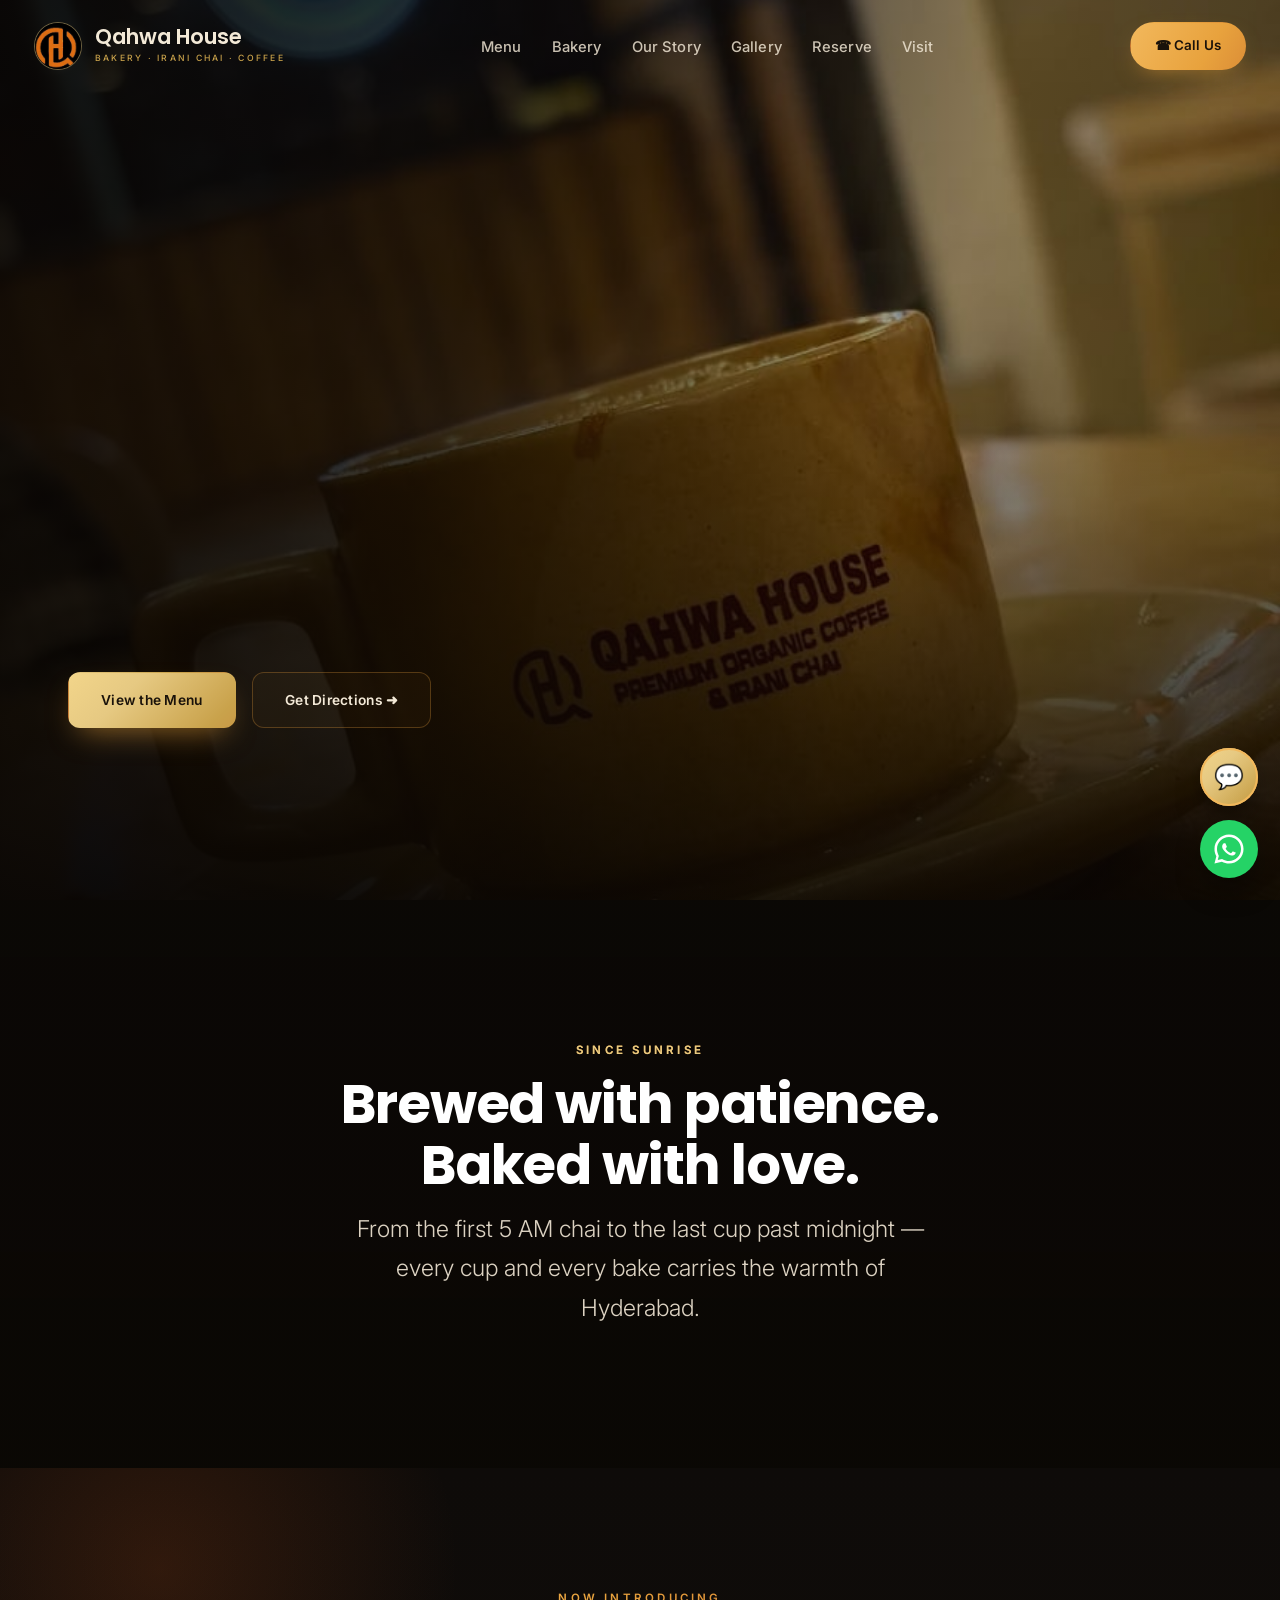
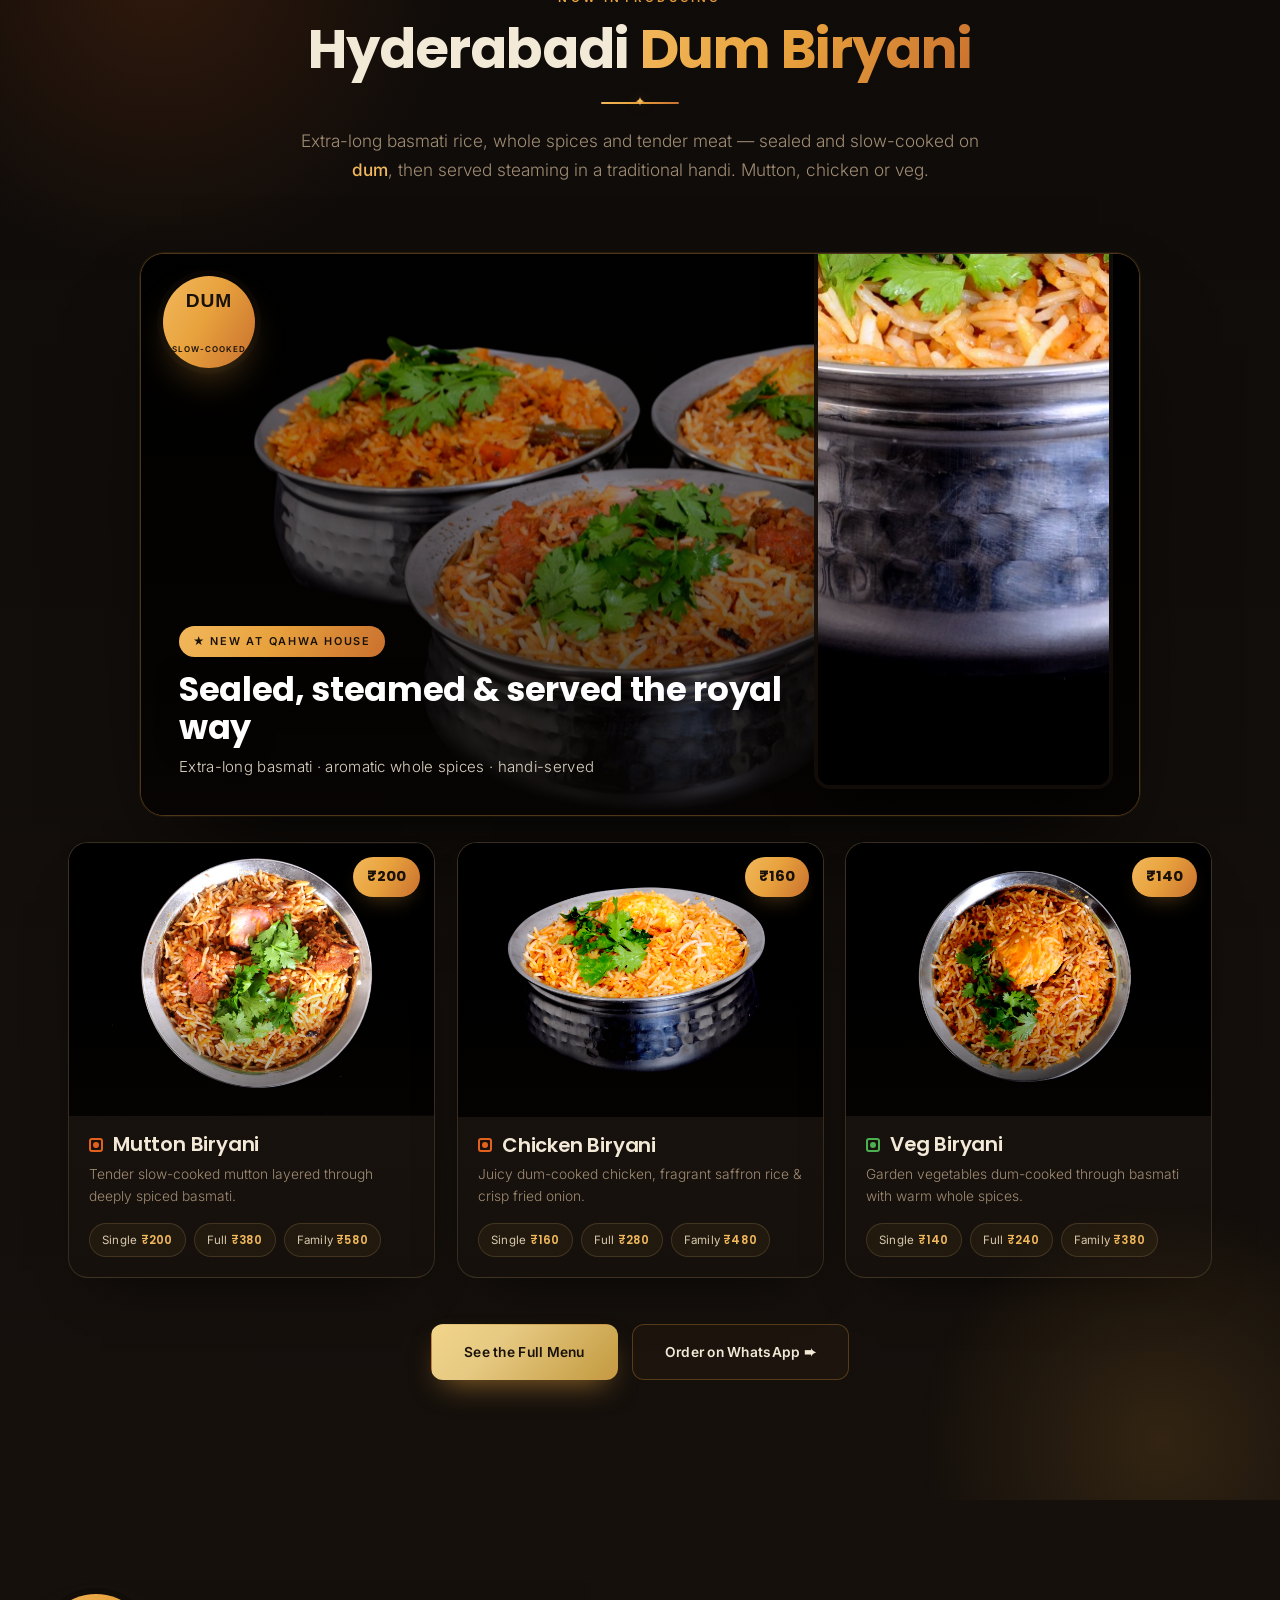
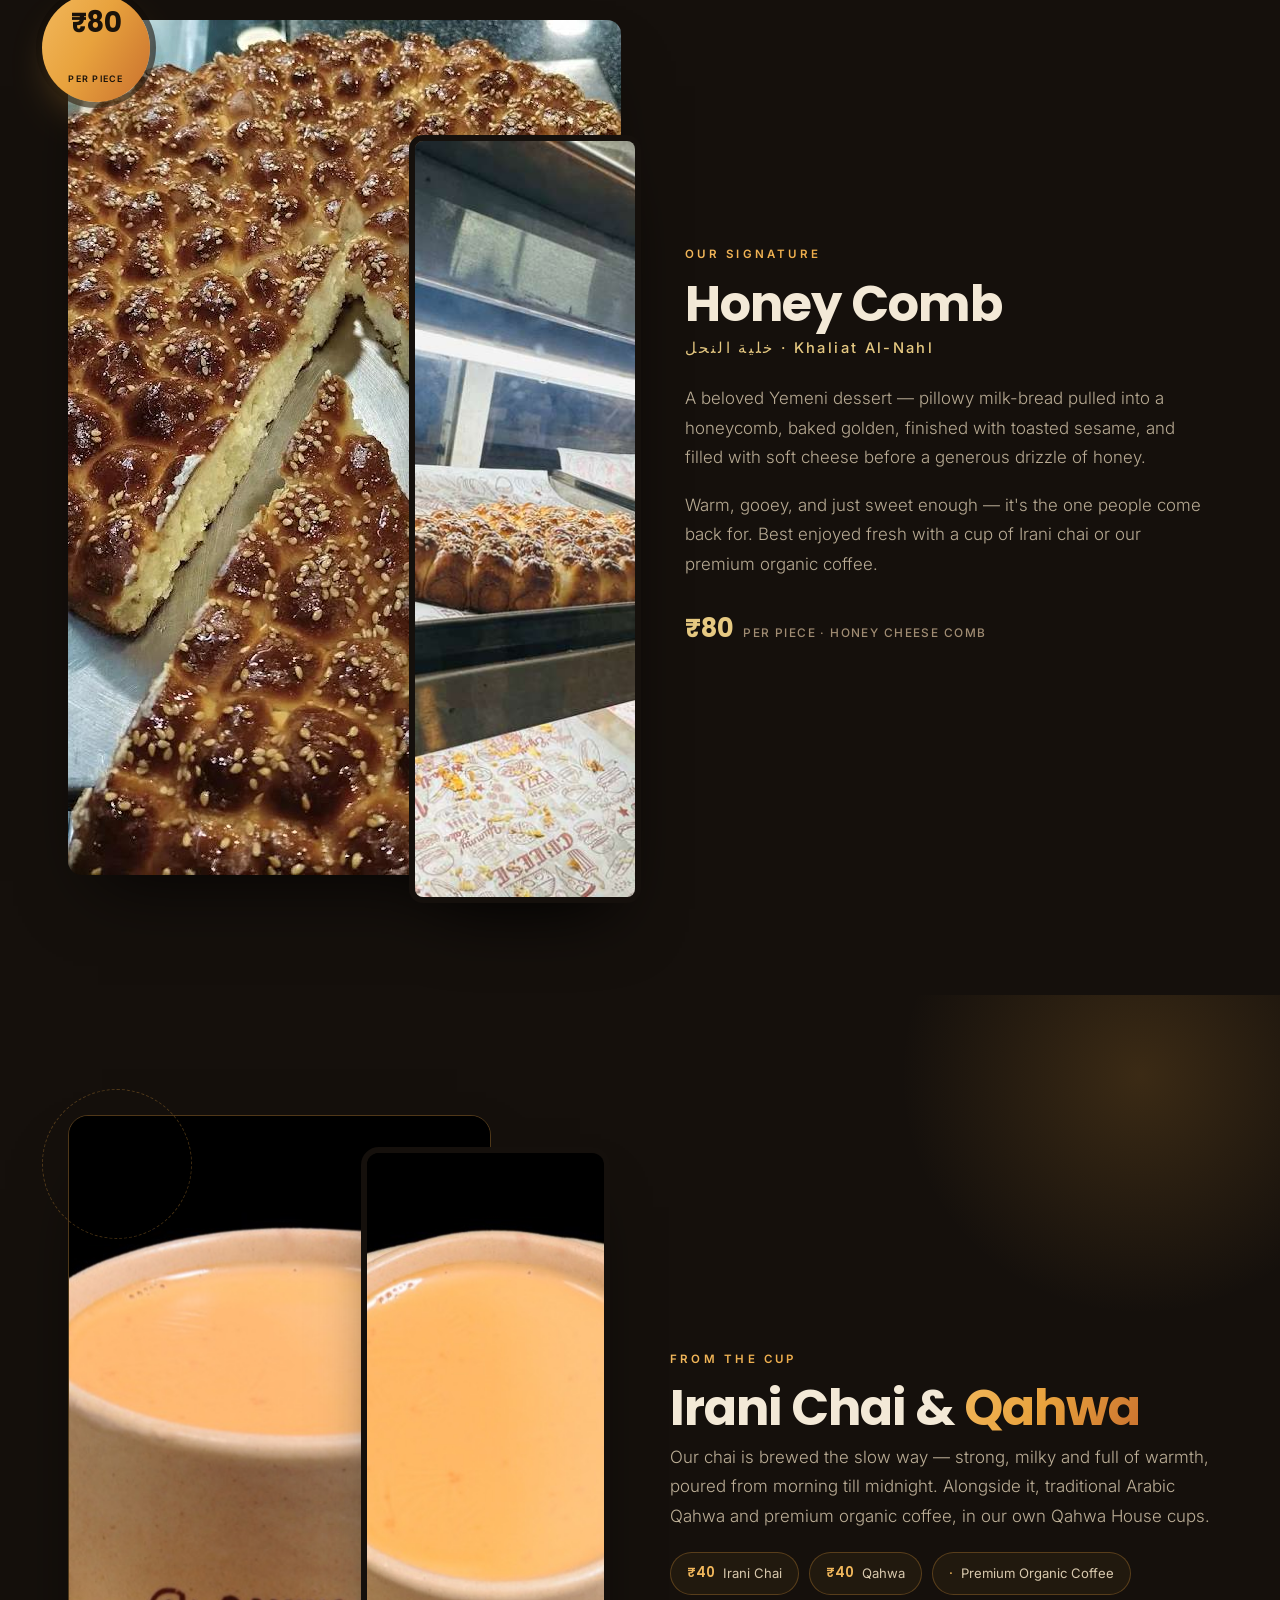
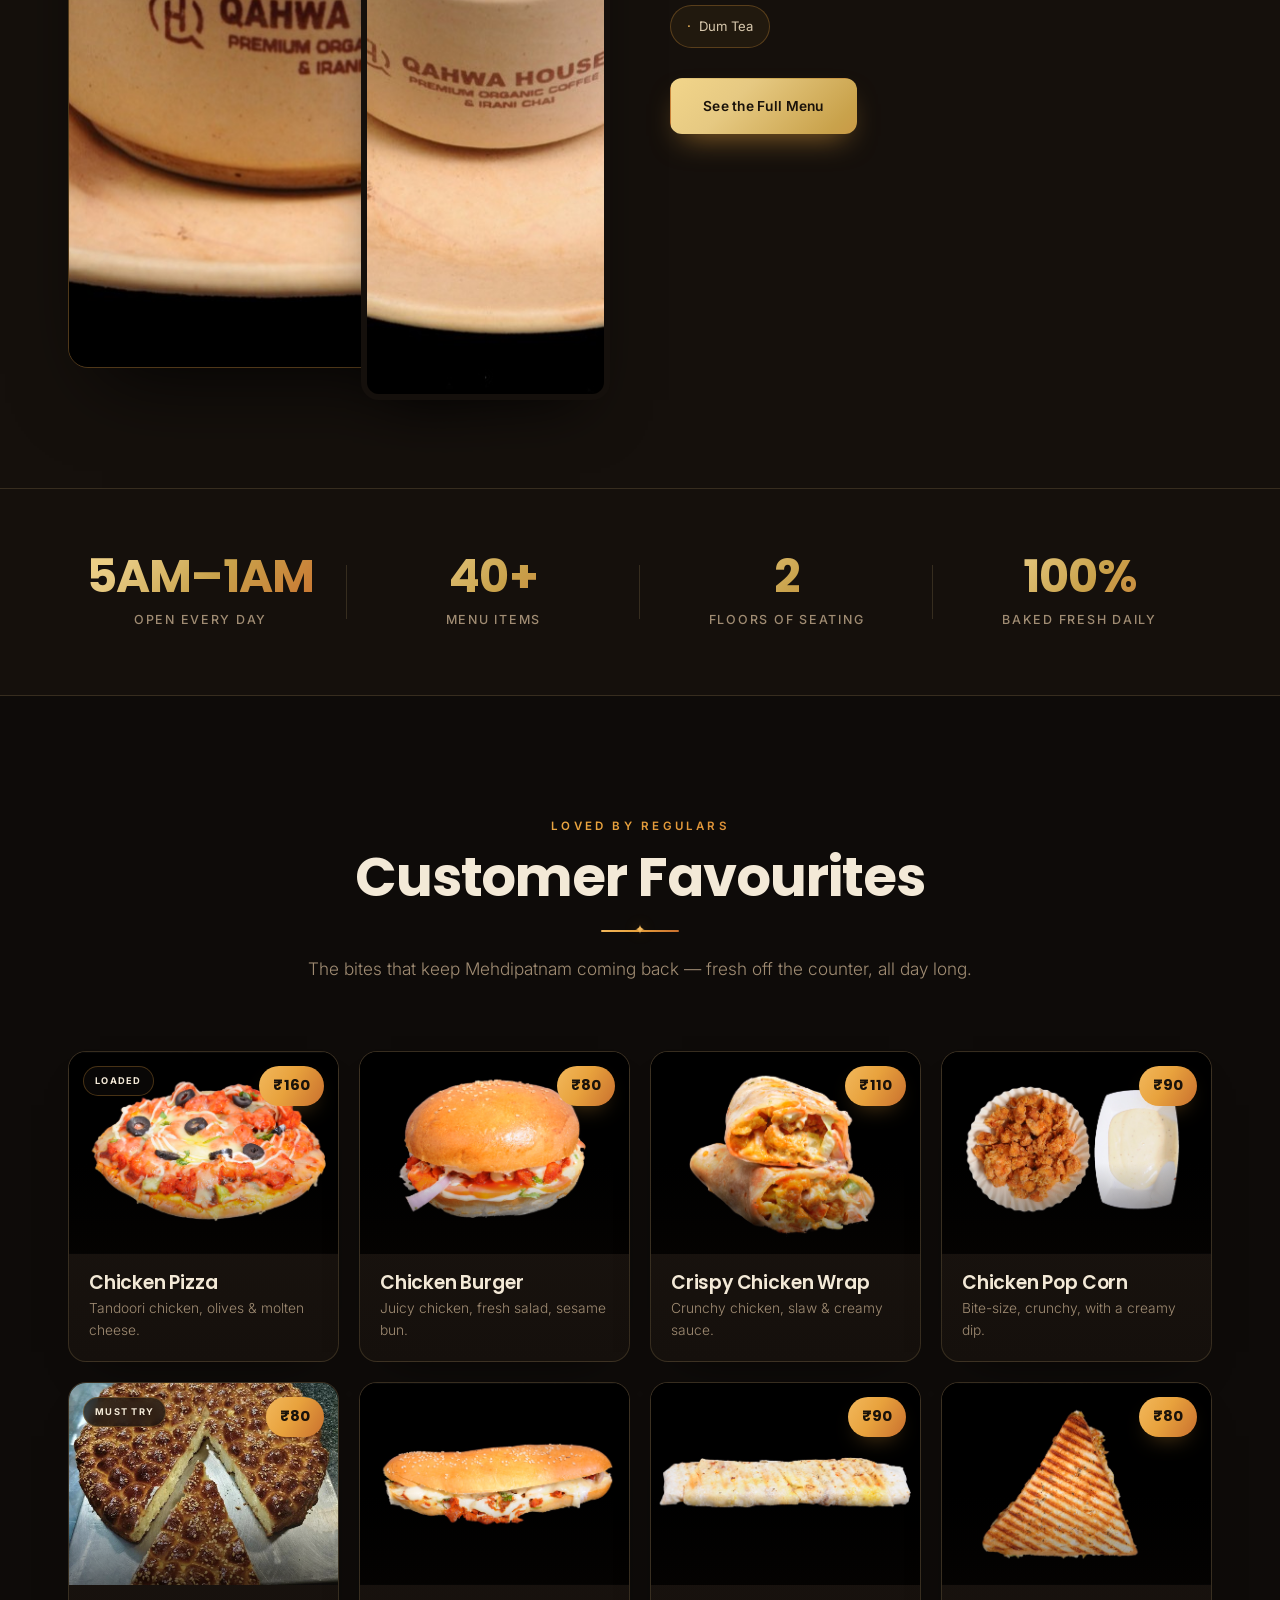
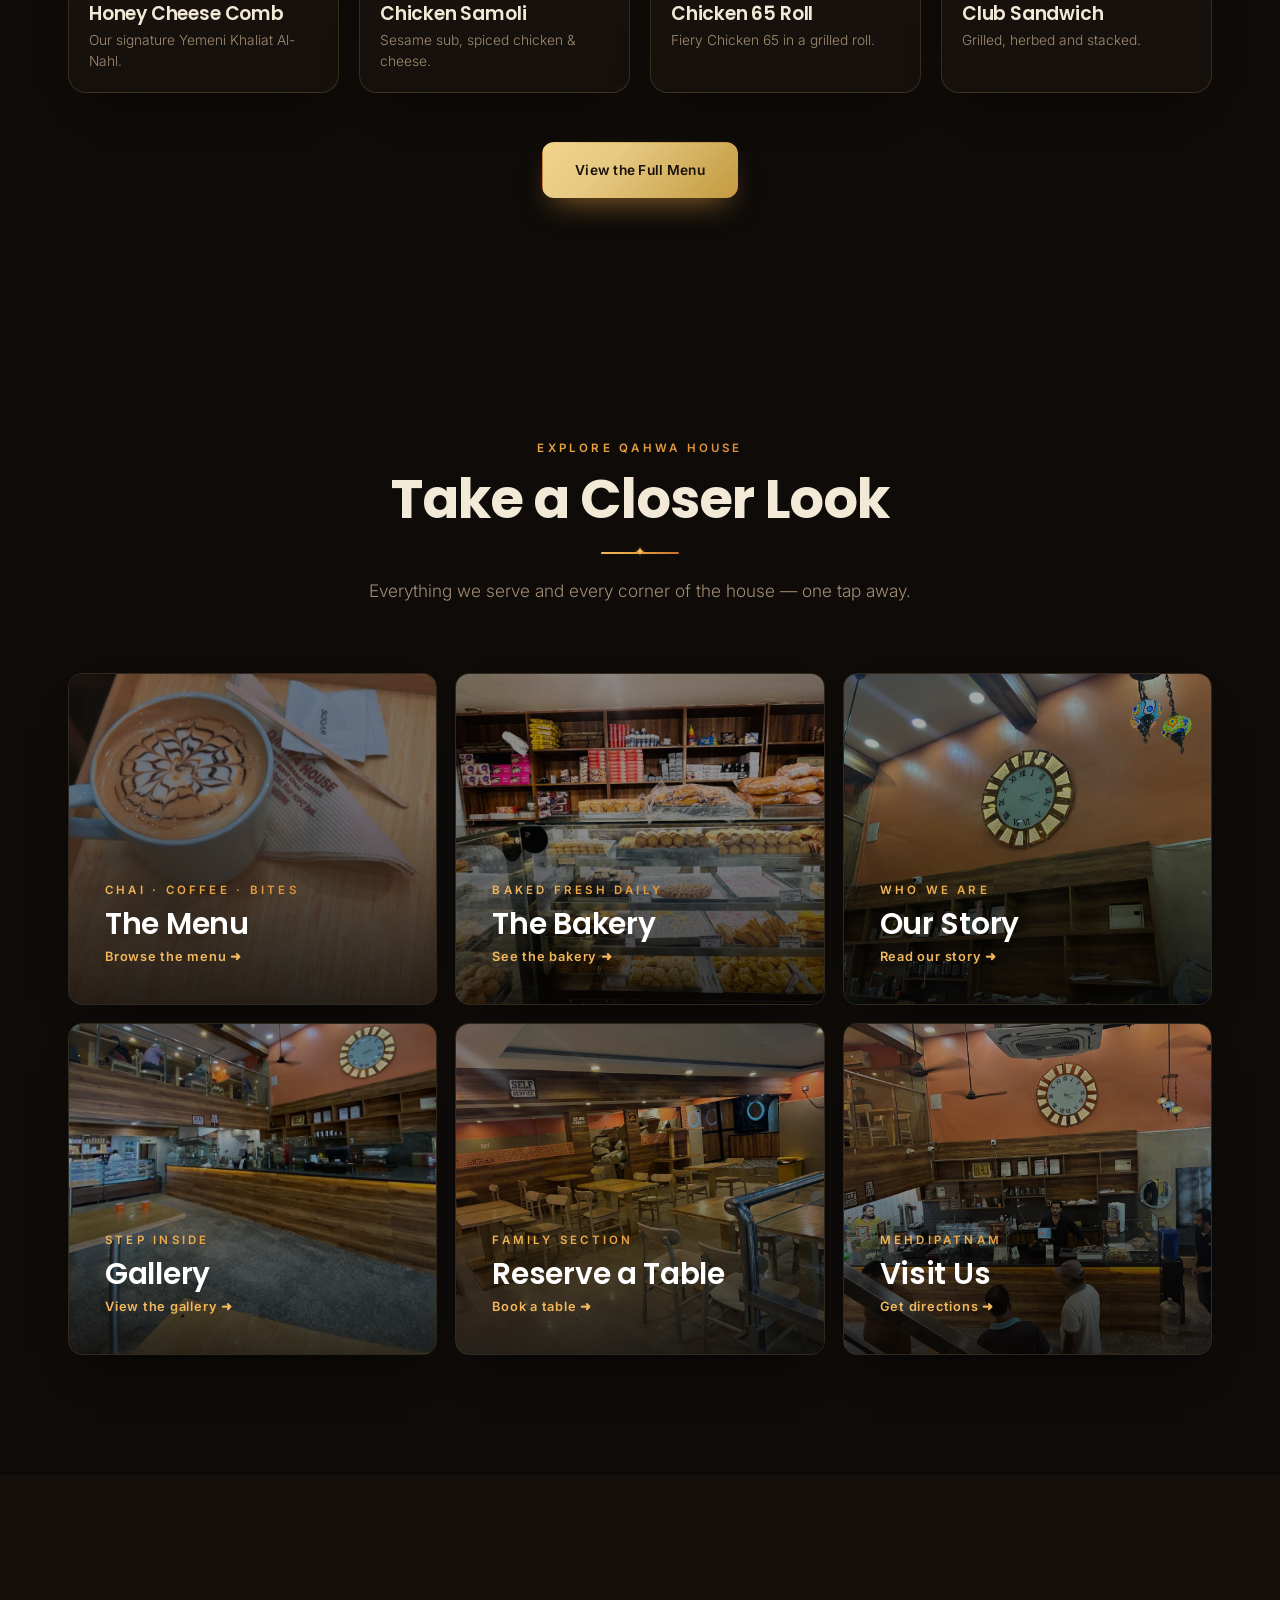
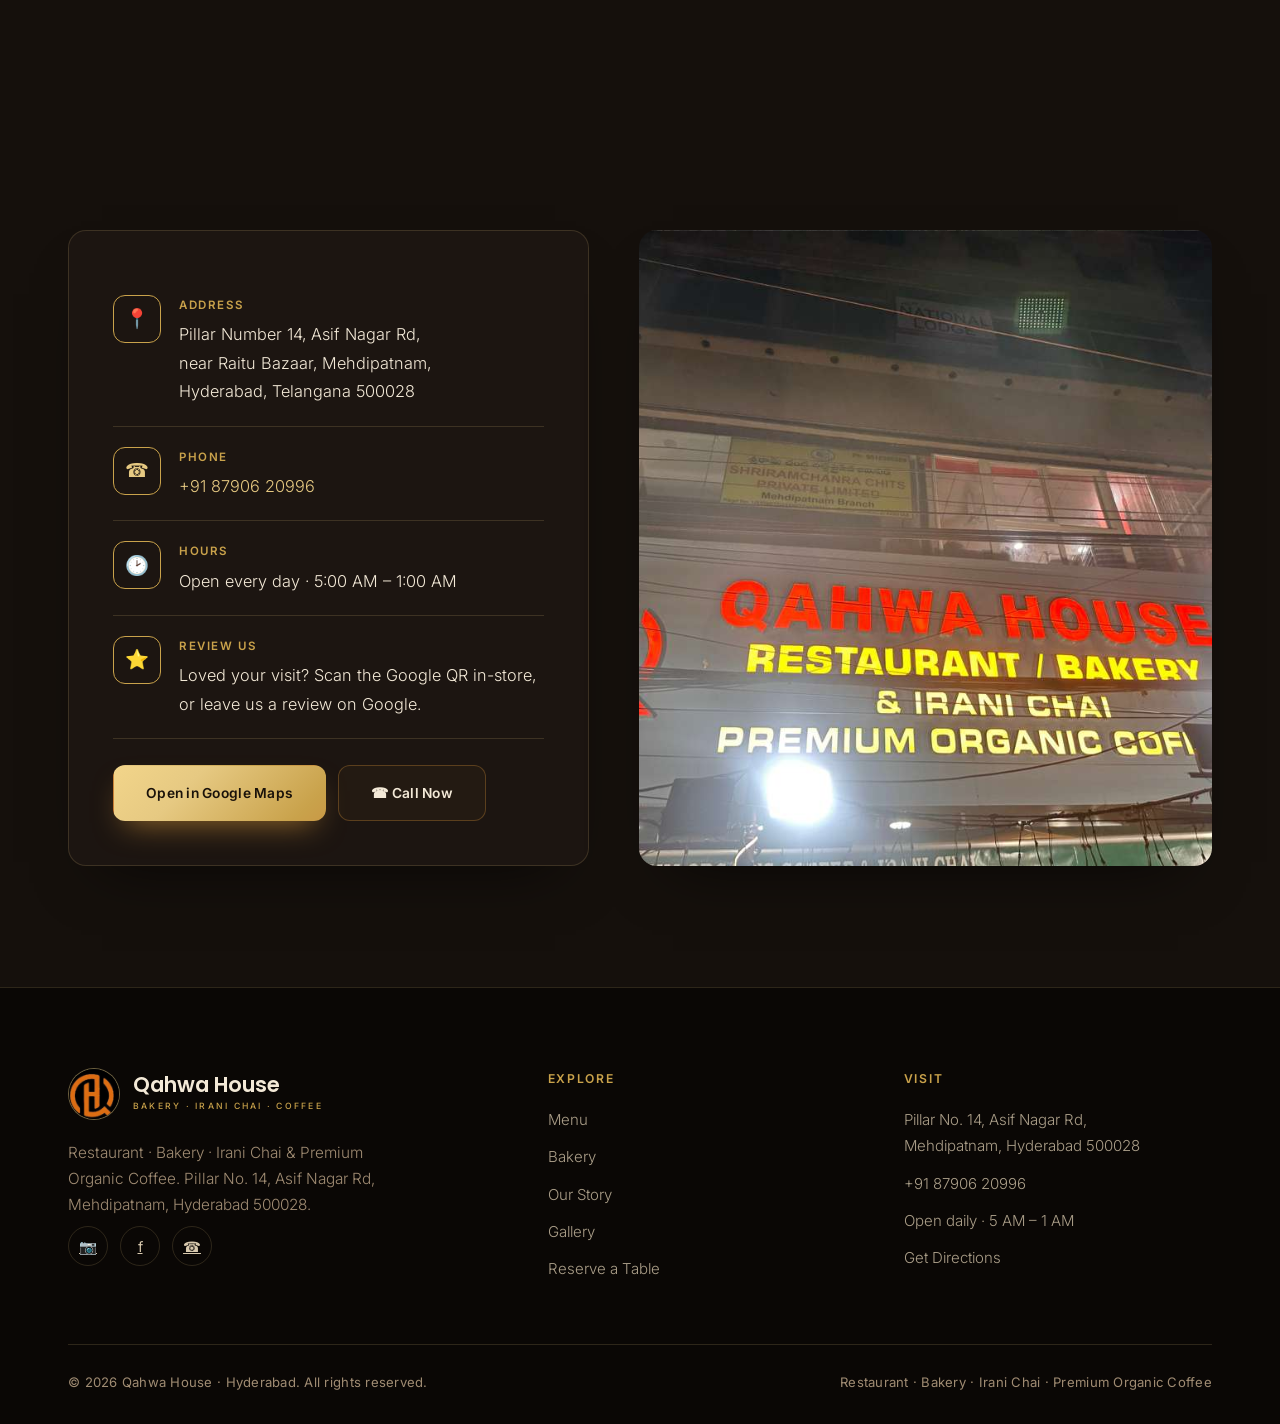
==== commit c6b33546: "Move site to qahwahouse.net Switch custom domain from coffeemocktailscorner.com to qahwahouse.net ac" ====
--- a/index.html
+++ b/index.html
@@ -9,23 +9,23 @@
 <meta name="geo.region" content="IN-TG">
 <meta name="geo.placename" content="Mehdipatnam, Hyderabad">
 <meta name="theme-color" content="#0E0B09">
-<link rel="canonical" href="https://coffeemocktailscorner.com/">
+<link rel="canonical" href="https://qahwahouse.net/">
 <link rel="icon" type="image/png" sizes="64x64" href="/assets/favicon.png">
 <link rel="apple-touch-icon" sizes="180x180" href="/assets/apple-touch-icon.png">
-<meta property="og:url" content="https://coffeemocktailscorner.com/">
+<meta property="og:url" content="https://qahwahouse.net/">
 <meta property="og:site_name" content="Qahwa House">
 <meta property="og:title" content="Qahwa House — Bakery, Irani Chai &amp; Premium Organic Coffee | Hyderabad">
 <meta property="og:description" content="An Irani chai house &amp; fresh bakery in Mehdipatnam, Hyderabad. Premium organic coffee, Yemeni Honey Comb, cakes, biscuits &amp; more — served warm, all day.">
 <meta property="og:type" content="restaurant">
 <meta property="og:locale" content="en_IN">
-<meta property="og:image" content="https://coffeemocktailscorner.com/assets/og-image.jpg">
+<meta property="og:image" content="https://qahwahouse.net/assets/og-image.jpg">
 <meta property="og:image:width" content="1024">
 <meta property="og:image:height" content="768">
 <meta property="og:image:alt" content="Qahwa House storefront — Restaurant, Bakery &amp; Irani Chai, Hyderabad">
 <meta name="twitter:card" content="summary_large_image">
 <meta name="twitter:title" content="Qahwa House — Bakery, Irani Chai &amp; Premium Organic Coffee">
 <meta name="twitter:description" content="Irani chai, premium organic coffee, Yemeni Honey Comb &amp; fresh bakery in Mehdipatnam, Hyderabad.">
-<meta name="twitter:image" content="https://coffeemocktailscorner.com/assets/og-image.jpg">
+<meta name="twitter:image" content="https://qahwahouse.net/assets/og-image.jpg">
 <title>Qahwa House — Bakery, Irani Chai &amp; Premium Organic Coffee | Mehdipatnam, Hyderabad</title>
 
 <!--
@@ -43,18 +43,18 @@
 {
   "@context": "https://schema.org",
   "@type": "CafeOrCoffeeShop",
-  "@id": "https://coffeemocktailscorner.com/#cafe",
+  "@id": "https://qahwahouse.net/#cafe",
   "name": "Qahwa House",
   "alternateName": "Qahwa House — Restaurant, Bakery & Irani Chai",
   "description": "Irani chai house, fresh bakery and premium organic coffee in Mehdipatnam, Hyderabad. Known for Yemeni Honey Comb (Khaliat Al-Nahl), Osmania biscuits, cakes, pastries, burgers, rolls and wraps.",
-  "url": "https://coffeemocktailscorner.com/",
+  "url": "https://qahwahouse.net/",
   "telephone": "+91-87906-20996",
   "priceRange": "₹",
   "servesCuisine": ["Cafe", "Bakery", "Irani Chai", "Coffee", "Yemeni", "Hyderabadi", "Fast Food"],
   "acceptsReservations": false,
   "paymentAccepted": "Cash, UPI, Card",
   "currenciesAccepted": "INR",
-  "image": "https://coffeemocktailscorner.com/assets/og-image.jpg",
+  "image": "https://qahwahouse.net/assets/og-image.jpg",
   "address": {
     "@type": "PostalAddress",
     "streetAddress": "Pillar Number 14, Asif Nagar Rd, near Raitu Bazaar, Mehdipatnam",
@@ -66,7 +66,7 @@
   "openingHoursSpecification": [
     {"@type":"OpeningHoursSpecification","dayOfWeek":["Monday","Tuesday","Wednesday","Thursday","Friday","Saturday","Sunday"],"opens":"05:00","closes":"01:00"}
   ],
-  "hasMenu": "https://coffeemocktailscorner.com/menu.html",
+  "hasMenu": "https://qahwahouse.net/menu.html",
   "sameAs": []
 }
 </script>
